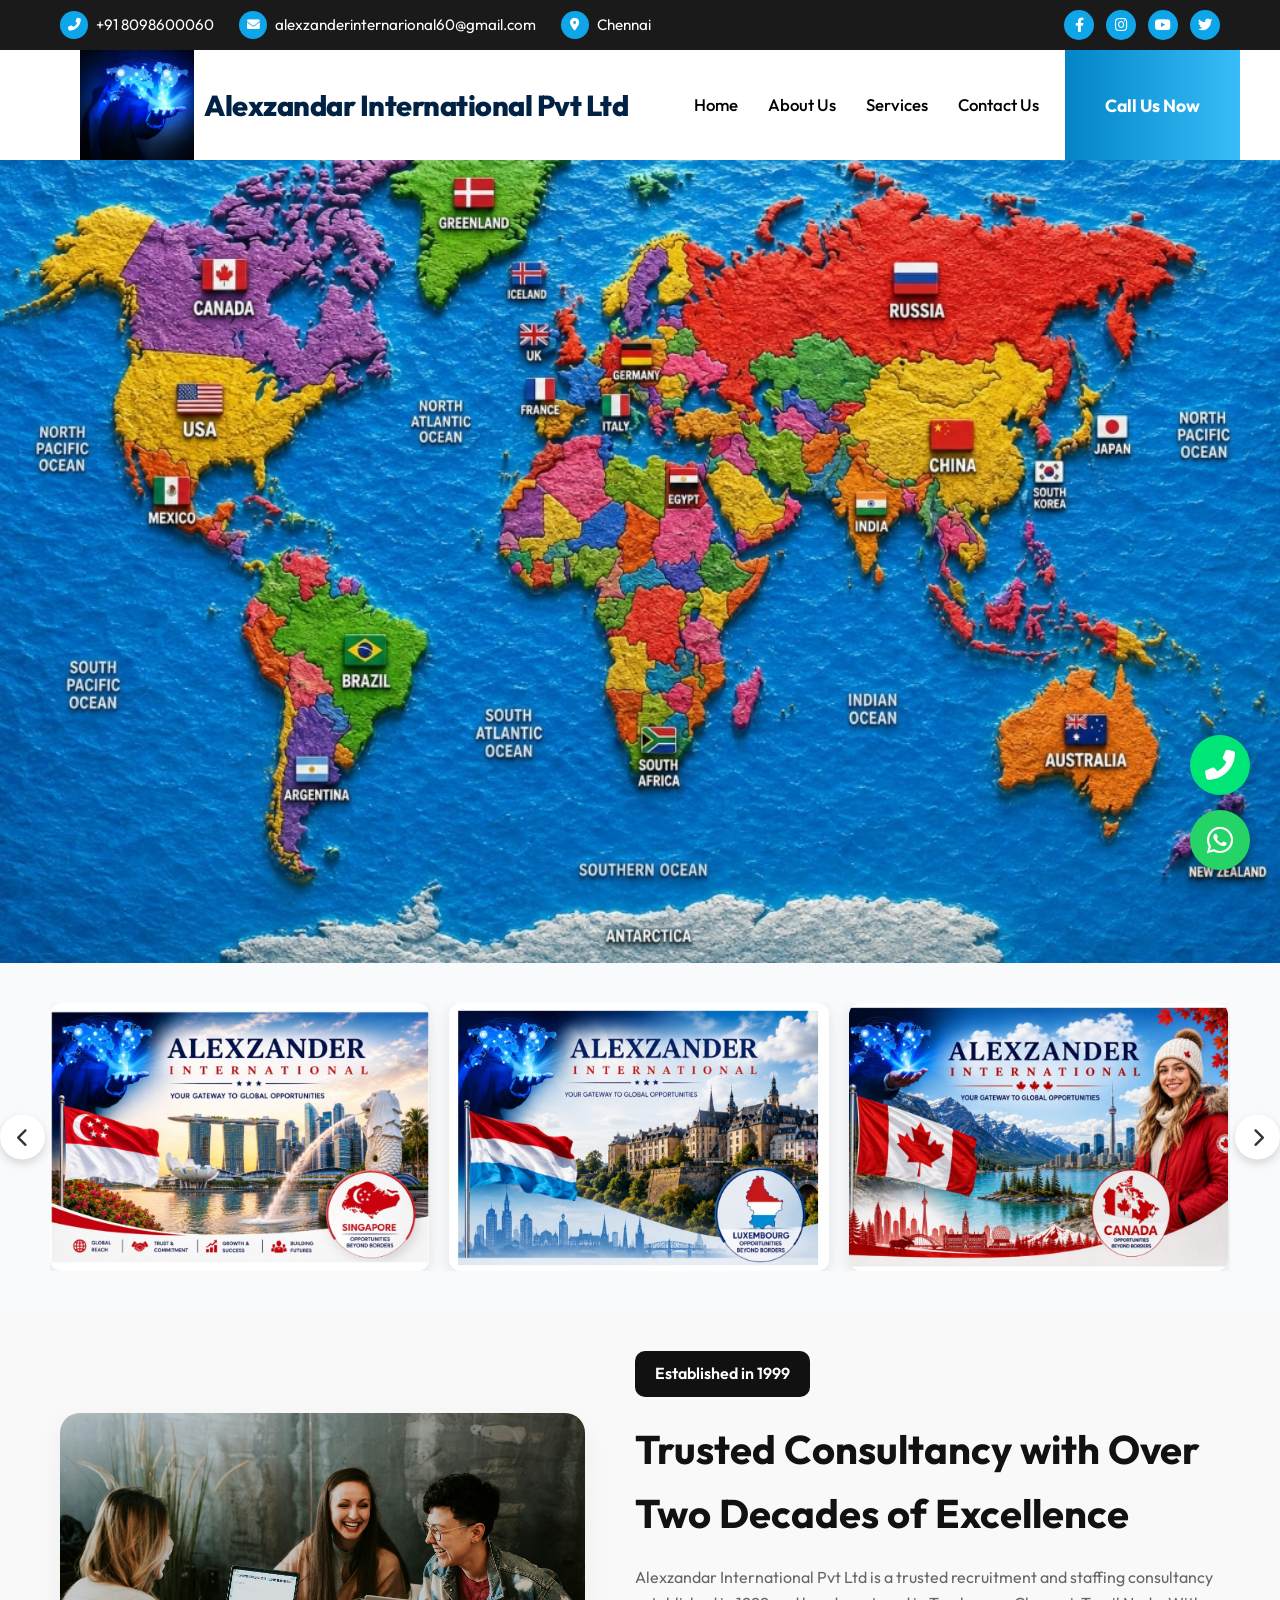
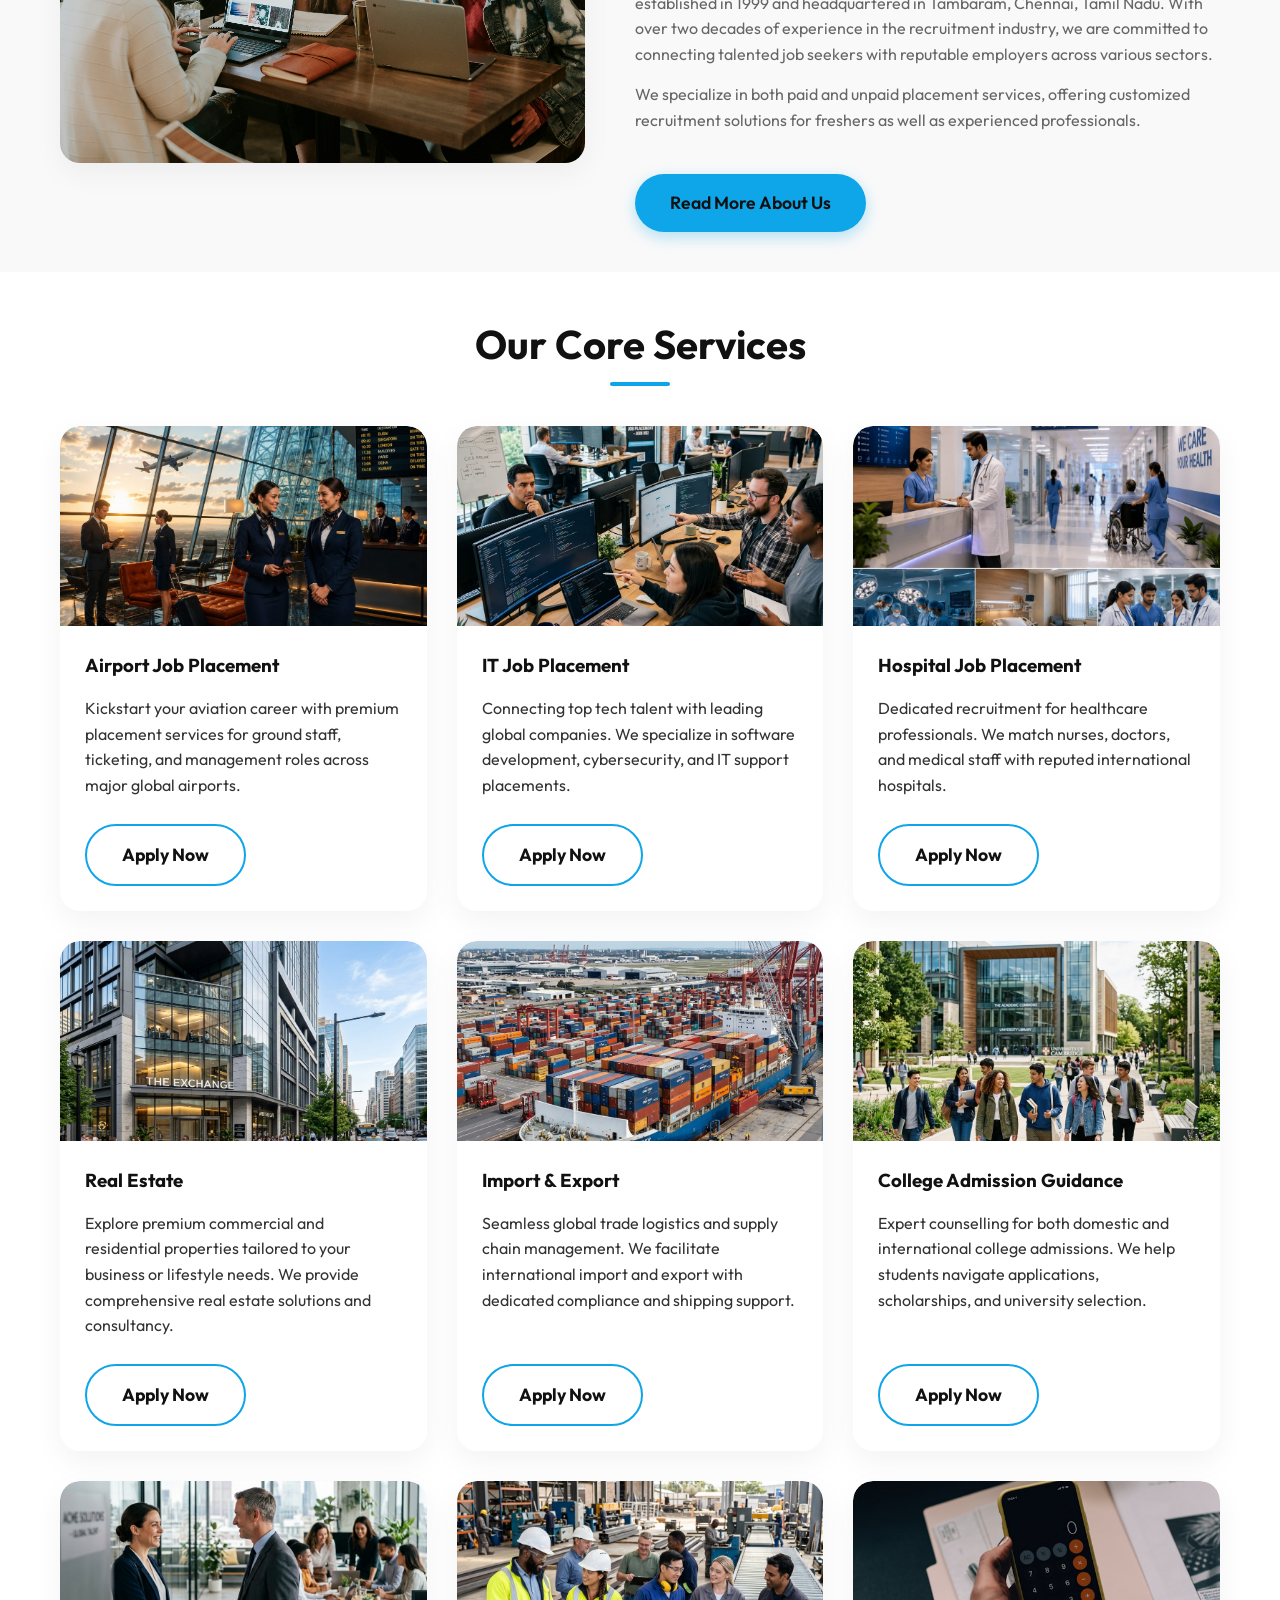
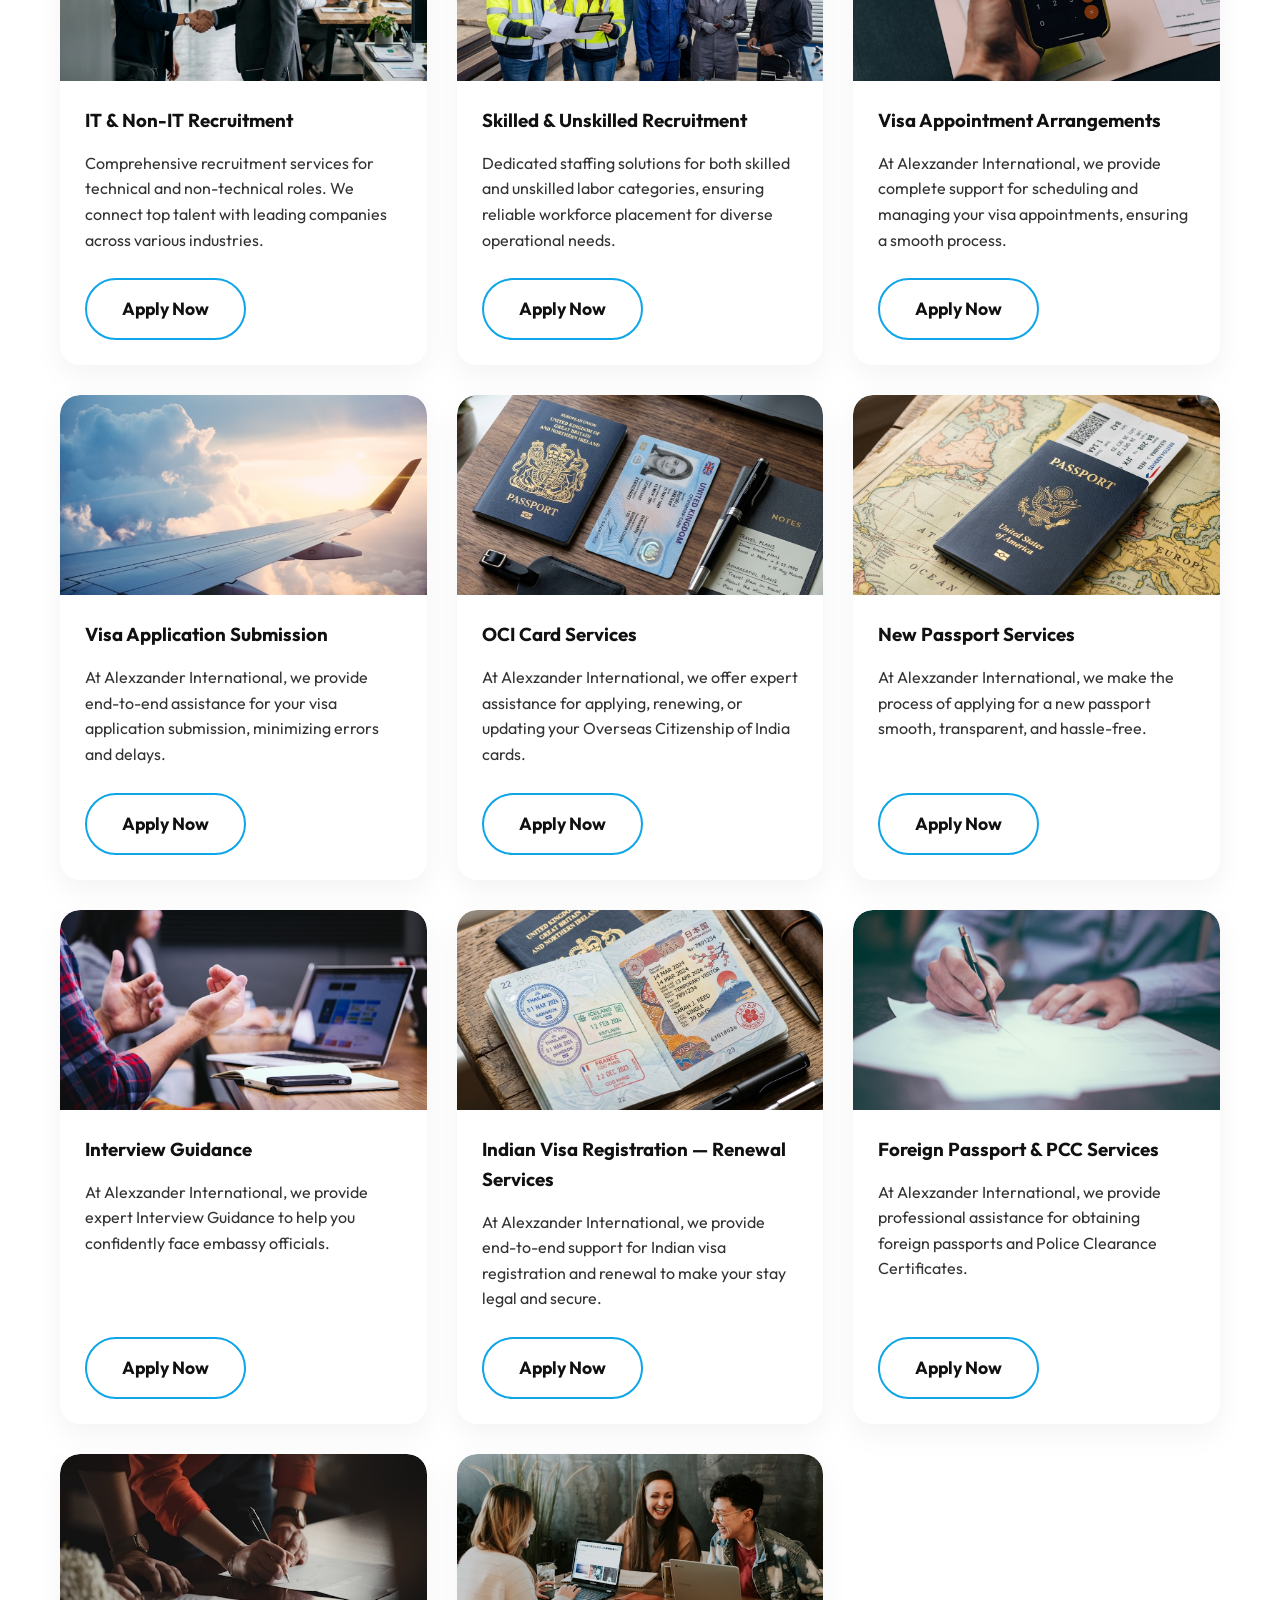
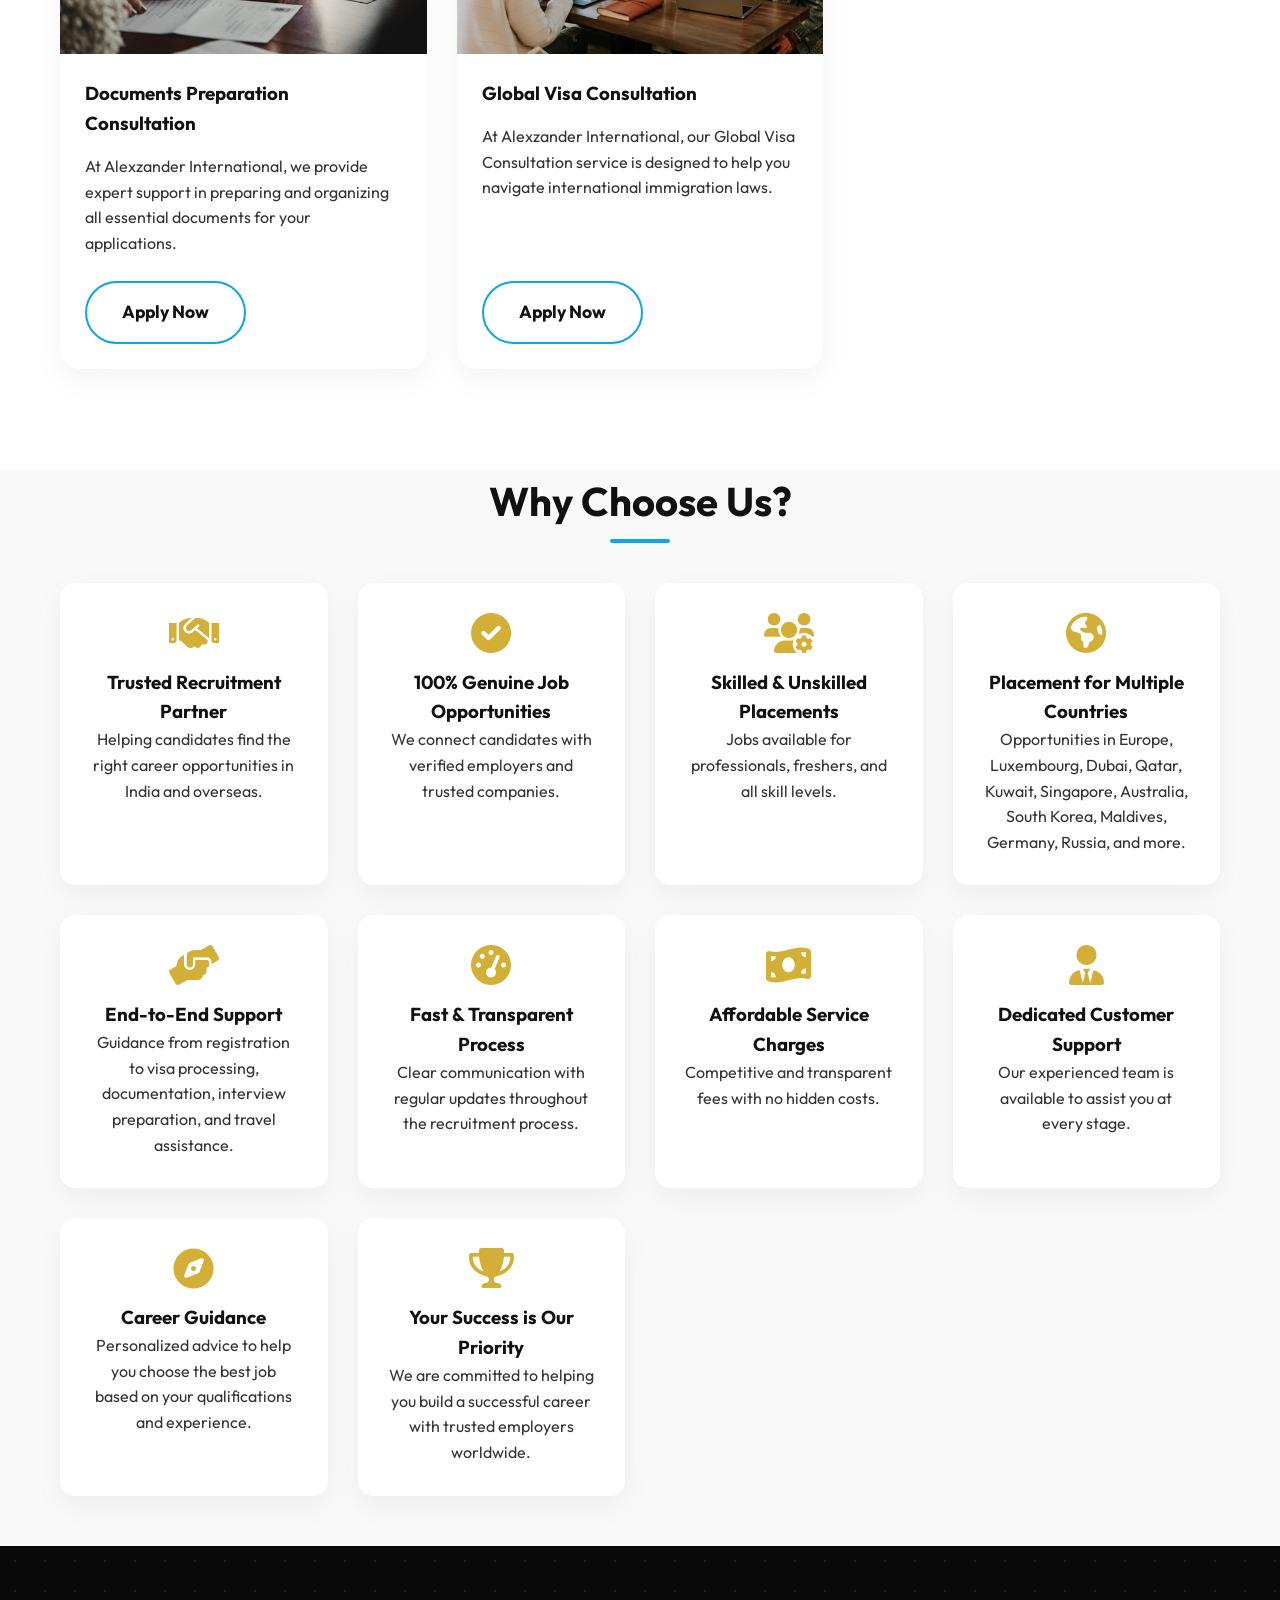
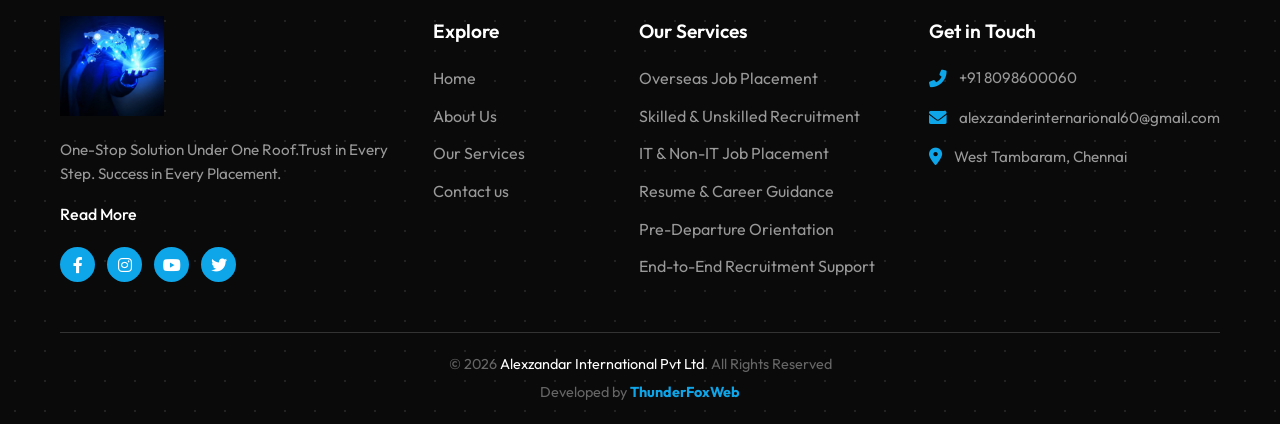
==== index.html @ 3f16105b "feat: expand services section with new categories and update associated images and details" ====
<!DOCTYPE html>
<html lang="en">

<head>
    <meta charset="UTF-8">
    <meta name="viewport" content="width=device-width, initial-scale=1.0">
    <title>Home - Alexzandar International Pvt Ltd</title>
    <meta name="description"
        content="Alexzandar International Pvt Ltd - Trusted travel, visa, and study abroad consultancy since 1999.">
    <link rel="stylesheet" href="styles.css">

    <link rel="icon" type="image/jpeg" href="logo.jpeg">
</head>

<body>

    <!-- Preloader -->
    <div class="preloader">
        <div class="loader-circle"></div>
    </div>


    <!-- Header Navigation -->
    <header>
        <div class="top-bar">
            <div class="container">
                <div class="top-contact">
                    <div class="top-contact-item">
                        <div class="icon-circle"><i class="fas fa-phone-alt"></i></div>
                        +91 8098600060
                    </div>
                    <div class="top-contact-item">
                        <div class="icon-circle"><i class="fas fa-envelope"></i></div>
                        alexzanderinternarional60@gmail.com
                    </div>
                    <div class="top-contact-item">
                        <div class="icon-circle"><i class="fas fa-map-marker-alt"></i></div>
                        Chennai
                    </div>
                </div>
                <div class="top-social">
                    <a href="https://www.facebook.com/profile.php?id=61592838391897" target="_blank"><i class="fab fa-facebook-f"></i></a>
                    <a href="https://www.instagram.com/alexzander_intl_pvt_ltd_60/?hl=en" target="_blank"><i class="fab fa-instagram"></i></a>
                    <a href="#"><i class="fab fa-youtube"></i></a>
                    <a href="#"><i class="fab fa-twitter"></i></a>
                </div>
            </div>
        </div>
        <div class="container nav-container">
            <div class="logo-wrapper">
                <a href="index.html" class="logo">
                    <img src="logo.jpeg" alt="Alexzandar International Pvt Ltd Logo"
                        onerror="this.src='https://via.placeholder.com/50x50?text=AI'">
                    <span>Alexzandar International Pvt Ltd</span>
                </a>
            </div>
            <ul class="nav-links">
                <li><a href="index.html">Home</a></li>
                <li><a href="about.html">About Us</a></li>
                <li><a href="services.html">Services</a></li>
                <li><a href="contact.html">Contact Us</a></li>
            </ul>
            <div class="mobile-menu-btn">
                <i class="fas fa-bars"></i>
            </div>
            <button class="btn-call-now" onclick="window.location.href='tel:+918098600060'">Call Us Now</button>
        </div>
    </header>

    <!-- Hero Section Slider -->
    <!-- Hero Section -->
    <section id="home" style="margin-top: 50px; padding: 0; background: #000; text-align: center;">
        <img src="assets/images/world_map.jpg" alt="Global Opportunities Map"
            style="width: 100%; height: auto; display: block;">
    </section>


    <!-- Destinations Carousel -->

    <!-- Destinations Carousel -->
    <section id="destinations-carousel">
        <div class="dest-carousel-container">
            <button class="dest-carousel-arrow dest-prev-arrow"><i class="fas fa-chevron-left"></i></button>
            <div class="dest-carousel-track">
                <div class="dest-carousel-slide"><img src="assets/images/destinations/dest1.jpg" alt="Singapore"></div>
                <div class="dest-carousel-slide"><img src="assets/images/destinations/dest2.jpg" alt="Luxembourg"></div>
                <div class="dest-carousel-slide"><img src="assets/images/destinations/dest3.jpg" alt="Canada"></div>
                <div class="dest-carousel-slide"><img src="assets/images/destinations/dest4.jpg" alt="Maldives"></div>
                <div class="dest-carousel-slide"><img src="assets/images/destinations/dest5.jpg" alt="Malaysia"></div>
                <!-- New additions -->
                <div class="dest-carousel-slide"><img src="assets/images/australia.jpeg" alt="Australia"></div>
                <div class="dest-carousel-slide"><img src="assets/images/qatar.jpeg" alt="Qatar"></div>
                <div class="dest-carousel-slide"><img src="assets/images/south.jpeg" alt="South Korea"></div>
                <div class="dest-carousel-slide"><img src="assets/images/dubai.jpeg" alt="Dubai"></div>
            </div>
            <button class="dest-carousel-arrow dest-next-arrow"><i class="fas fa-chevron-right"></i></button>
        </div>
    </section>

    <!-- Quick About Section -->
    <section id="about" style="padding-top: 40px; padding-bottom: 40px;">
        <div class="container about-flex">
            <div class="about-img">
                <img src="assets/images/about-team.jpg" alt="Our Team">
            </div>
            <div class="about-content">
                <div class="year-badge">Established in 1999</div>
                <h2>Trusted Consultancy with Over Two Decades of Excellence</h2>
                <p>Alexzandar International Pvt Ltd
                    is a trusted recruitment and staffing consultancy established in 1999 and headquartered in Tambaram,
                    Chennai, Tamil Nadu. With over two decades of experience in the recruitment industry, we are
                    committed to connecting talented job seekers with reputable employers across various sectors.</p>
                <p>We specialize in both paid and unpaid placement services, offering customized recruitment
                    solutions for freshers as well as experienced professionals.</p>
                <br>
                <a href="about.html" class="btn btn-primary">Read More About Us</a>
            </div>
        </div>
    </section>

    <!-- Services Overview -->
    <section id="services" style="background-color: white; padding-top: 40px; padding-bottom: 40px;">
        <div class="container">
            <h2 class="section-title">Our Core Services</h2>
            <div class="services-grid">

                <!-- New Services -->
                <div class="service-card animate-on-scroll"
                    style="padding: 0; text-align: left; display: flex; flex-direction: column;">
                    <img src="assets/images/service-airport.jpg" alt="Airport Job Placement"
                        style="width: 100%; height: 200px; object-fit: cover; border-top-left-radius: 20px; border-top-right-radius: 20px;">
                    <div style="padding: 25px; flex-grow: 1; display: flex; flex-direction: column;">
                        <h3 style="margin-bottom: 15px; transition: color 0.3s;">Airport Job Placement</h3>
                        <p style="margin-bottom: 25px; flex-grow: 1; transition: color 0.3s;">Kickstart your aviation
                            career with premium placement services for ground staff, ticketing, and management roles
                            across major global airports.</p> <a href="service-details.html?id=airport-placement"
                            class="btn btn-outline"
                            style="align-self: flex-start; margin: 0; border-color: var(--secondary); color: var(--primary); font-weight: bold;">Apply
                            Now</a>
                    </div>
                </div>

                <div class="service-card animate-on-scroll"
                    style="padding: 0; text-align: left; display: flex; flex-direction: column;">
                    <img src="assets/images/service-it-job-placement.png" alt="IT Job Placement"
                        style="width: 100%; height: 200px; object-fit: cover; border-top-left-radius: 20px; border-top-right-radius: 20px;">
                    <div style="padding: 25px; flex-grow: 1; display: flex; flex-direction: column;">
                        <h3 style="margin-bottom: 15px; transition: color 0.3s;">IT Job Placement</h3>
                        <p style="margin-bottom: 25px; flex-grow: 1; transition: color 0.3s;">Connecting top tech talent
                            with leading global companies. We specialize in software development, cybersecurity, and IT
                            support placements.</p> <a href="service-details.html?id=it-placement"
                            class="btn btn-outline"
                            style="align-self: flex-start; margin: 0; border-color: var(--secondary); color: var(--primary); font-weight: bold;">Apply
                            Now</a>
                    </div>
                </div>

                <div class="service-card animate-on-scroll"
                    style="padding: 0; text-align: left; display: flex; flex-direction: column;">
                    <img src="assets/images/service-hospital.jpg" alt="Hospital Job Placement"
                        style="width: 100%; height: 200px; object-fit: cover; border-top-left-radius: 20px; border-top-right-radius: 20px;">
                    <div style="padding: 25px; flex-grow: 1; display: flex; flex-direction: column;">
                        <h3 style="margin-bottom: 15px; transition: color 0.3s;">Hospital Job Placement</h3>
                        <p style="margin-bottom: 25px; flex-grow: 1; transition: color 0.3s;">Dedicated recruitment for
                            healthcare professionals. We match nurses, doctors, and medical staff with reputed
                            international hospitals.</p> <a href="service-details.html?id=hospital-placement"
                            class="btn btn-outline"
                            style="align-self: flex-start; margin: 0; border-color: var(--secondary); color: var(--primary); font-weight: bold;">Apply
                            Now</a>
                    </div>
                </div>

                <div class="service-card animate-on-scroll"
                    style="padding: 0; text-align: left; display: flex; flex-direction: column;">
                    <img src="assets/images/service-real-estate.png" alt="Real Estate Services"
                        style="width: 100%; height: 200px; object-fit: cover; border-top-left-radius: 20px; border-top-right-radius: 20px;">
                    <div style="padding: 25px; flex-grow: 1; display: flex; flex-direction: column;">
                        <h3 style="margin-bottom: 15px; transition: color 0.3s;">Real Estate</h3>
                        <p style="margin-bottom: 25px; flex-grow: 1; transition: color 0.3s;">Explore premium commercial and residential properties tailored to your business or lifestyle needs. We provide comprehensive real estate solutions and consultancy.</p> 
                        <a href="service-details.html?id=real-estate"
                            class="btn btn-outline"
                            style="align-self: flex-start; margin: 0; border-color: var(--secondary); color: var(--primary); font-weight: bold;">Apply
                            Now</a>
                    </div>
                </div>

                <div class="service-card animate-on-scroll"
                    style="padding: 0; text-align: left; display: flex; flex-direction: column;">
                    <img src="assets/images/service-import-export.png" alt="Import & Export Services"
                        style="width: 100%; height: 200px; object-fit: cover; border-top-left-radius: 20px; border-top-right-radius: 20px;">
                    <div style="padding: 25px; flex-grow: 1; display: flex; flex-direction: column;">
                        <h3 style="margin-bottom: 15px; transition: color 0.3s;">Import & Export</h3>
                        <p style="margin-bottom: 25px; flex-grow: 1; transition: color 0.3s;">Seamless global trade logistics and supply chain management. We facilitate international import and export with dedicated compliance and shipping support.</p> 
                        <a href="service-details.html?id=import-export"
                            class="btn btn-outline"
                            style="align-self: flex-start; margin: 0; border-color: var(--secondary); color: var(--primary); font-weight: bold;">Apply
                            Now</a>
                    </div>
                </div>

                <div class="service-card animate-on-scroll"
                    style="padding: 0; text-align: left; display: flex; flex-direction: column;">
                    <img src="assets/images/service-college-admission.png" alt="College Admission Guidance"
                        style="width: 100%; height: 200px; object-fit: cover; border-top-left-radius: 20px; border-top-right-radius: 20px;">
                    <div style="padding: 25px; flex-grow: 1; display: flex; flex-direction: column;">
                        <h3 style="margin-bottom: 15px; transition: color 0.3s;">College Admission Guidance</h3>
                        <p style="margin-bottom: 25px; flex-grow: 1; transition: color 0.3s;">Expert counselling for both domestic and international college admissions. We help students navigate applications, scholarships, and university selection.</p> 
                        <a href="service-details.html?id=college-admission"
                            class="btn btn-outline"
                            style="align-self: flex-start; margin: 0; border-color: var(--secondary); color: var(--primary); font-weight: bold;">Apply
                            Now</a>
                    </div>
                </div>

                <div class="service-card animate-on-scroll"
                    style="padding: 0; text-align: left; display: flex; flex-direction: column;">
                    <img src="assets/images/service-it-non-it.png" alt="IT and Non-IT Recruitment"
                        style="width: 100%; height: 200px; object-fit: cover; border-top-left-radius: 20px; border-top-right-radius: 20px;">
                    <div style="padding: 25px; flex-grow: 1; display: flex; flex-direction: column;">
                        <h3 style="margin-bottom: 15px; transition: color 0.3s;">IT & Non-IT Recruitment</h3>
                        <p style="margin-bottom: 25px; flex-grow: 1; transition: color 0.3s;">Comprehensive recruitment services for technical and non-technical roles. We connect top talent with leading companies across various industries.</p> 
                        <a href="service-details.html?id=it-non-it-recruitment"
                            class="btn btn-outline"
                            style="align-self: flex-start; margin: 0; border-color: var(--secondary); color: var(--primary); font-weight: bold;">Apply
                            Now</a>
                    </div>
                </div>

                <div class="service-card animate-on-scroll"
                    style="padding: 0; text-align: left; display: flex; flex-direction: column;">
                    <img src="assets/images/service-skilled-unskilled.png" alt="Skilled and Unskilled Recruitment"
                        style="width: 100%; height: 200px; object-fit: cover; border-top-left-radius: 20px; border-top-right-radius: 20px;">
                    <div style="padding: 25px; flex-grow: 1; display: flex; flex-direction: column;">
                        <h3 style="margin-bottom: 15px; transition: color 0.3s;">Skilled & Unskilled Recruitment</h3>
                        <p style="margin-bottom: 25px; flex-grow: 1; transition: color 0.3s;">Dedicated staffing solutions for both skilled and unskilled labor categories, ensuring reliable workforce placement for diverse operational needs.</p> 
                        <a href="service-details.html?id=skilled-unskilled-recruitment"
                            class="btn btn-outline"
                            style="align-self: flex-start; margin: 0; border-color: var(--secondary); color: var(--primary); font-weight: bold;">Apply
                            Now</a>
                    </div>
                </div>


                <div class="service-card" style="padding: 0; text-align: left; display: flex; flex-direction: column;">
                    <img src="assets/images/visa-appointment-small.jpg" alt="Visa Appointment Arrangements"
                        style="width: 100%; height: 200px; object-fit: cover; border-top-left-radius: 20px; border-top-right-radius: 20px;">
                    <div style="padding: 25px; flex-grow: 1; display: flex; flex-direction: column;">
                        <h3 style="margin-bottom: 15px; transition: color 0.3s;">Visa Appointment Arrangements</h3>
                        <p style="margin-bottom: 25px; flex-grow: 1; transition: color 0.3s;">At Alexzander
                            International, we provide complete support for scheduling and managing your visa
                            appointments, ensuring a smooth process.</p>
                        <a href="service-details.html?id=visa-appointment" class="btn btn-outline"
                            style="align-self: flex-start; margin: 0; border-color: var(--secondary); color: var(--primary); font-weight: bold;">Apply
                            Now</a>
                    </div>
                </div>
                <div class="service-card" style="padding: 0; text-align: left; display: flex; flex-direction: column;">
                    <img src="assets/images/visa-application.jpg" alt="Visa Application Submission"
                        style="width: 100%; height: 200px; object-fit: cover; border-top-left-radius: 20px; border-top-right-radius: 20px;">
                    <div style="padding: 25px; flex-grow: 1; display: flex; flex-direction: column;">
                        <h3 style="margin-bottom: 15px; transition: color 0.3s;">Visa Application Submission</h3>
                        <p style="margin-bottom: 25px; flex-grow: 1; transition: color 0.3s;">At Alexzander
                            International, we provide end-to-end assistance for your visa application submission,
                            minimizing errors and delays.</p>
                        <a href="service-details.html?id=visa-application" class="btn btn-outline"
                            style="align-self: flex-start; margin: 0; border-color: var(--secondary); color: var(--primary); font-weight: bold;">Apply
                            Now</a>
                    </div>
                </div>
                <div class="service-card" style="padding: 0; text-align: left; display: flex; flex-direction: column;">
                    <img src="assets/images/oci_card_service.png" alt="OCI Card Services"
                        style="width: 100%; height: 200px; object-fit: cover; border-top-left-radius: 20px; border-top-right-radius: 20px;">
                    <div style="padding: 25px; flex-grow: 1; display: flex; flex-direction: column;">
                        <h3 style="margin-bottom: 15px; transition: color 0.3s;">OCI Card Services</h3>
                        <p style="margin-bottom: 25px; flex-grow: 1; transition: color 0.3s;">At Alexzander
                            International, we offer expert assistance for applying, renewing, or updating your Overseas
                            Citizenship of India cards.</p>
                        <a href="service-details.html?id=oci-card" class="btn btn-outline"
                            style="align-self: flex-start; margin: 0; border-color: var(--secondary); color: var(--primary); font-weight: bold;">Apply
                            Now</a>
                    </div>
                </div>
                <div class="service-card" style="padding: 0; text-align: left; display: flex; flex-direction: column;">
                    <img src="assets/images/new_passport.png" alt="New Passport Services"
                        style="width: 100%; height: 200px; object-fit: cover; border-top-left-radius: 20px; border-top-right-radius: 20px;">
                    <div style="padding: 25px; flex-grow: 1; display: flex; flex-direction: column;">
                        <h3 style="margin-bottom: 15px; transition: color 0.3s;">New Passport Services</h3>
                        <p style="margin-bottom: 25px; flex-grow: 1; transition: color 0.3s;">At Alexzander
                            International, we make the process of applying for a new passport smooth, transparent, and
                            hassle-free.</p>
                        <a href="service-details.html?id=new-passport" class="btn btn-outline"
                            style="align-self: flex-start; margin: 0; border-color: var(--secondary); color: var(--primary); font-weight: bold;">Apply
                            Now</a>
                    </div>
                </div>
                <div class="service-card" style="padding: 0; text-align: left; display: flex; flex-direction: column;">
                    <img src="assets/images/interview.jpg" alt="Interview Guidance"
                        style="width: 100%; height: 200px; object-fit: cover; border-top-left-radius: 20px; border-top-right-radius: 20px;">
                    <div style="padding: 25px; flex-grow: 1; display: flex; flex-direction: column;">
                        <h3 style="margin-bottom: 15px; transition: color 0.3s;">Interview Guidance</h3>
                        <p style="margin-bottom: 25px; flex-grow: 1; transition: color 0.3s;">At Alexzander
                            International, we provide expert Interview Guidance to help you confidently face embassy
                            officials.</p>
                        <a href="service-details.html?id=interview-guidance" class="btn btn-outline"
                            style="align-self: flex-start; margin: 0; border-color: var(--secondary); color: var(--primary); font-weight: bold;">Apply
                            Now</a>
                    </div>
                </div>
                <div class="service-card" style="padding: 0; text-align: left; display: flex; flex-direction: column;">
                    <img src="assets/images/indian_visa.png" alt="Indian Visa Registration — Renewal Services"
                        style="width: 100%; height: 200px; object-fit: cover; border-top-left-radius: 20px; border-top-right-radius: 20px;">
                    <div style="padding: 25px; flex-grow: 1; display: flex; flex-direction: column;">
                        <h3 style="margin-bottom: 15px; transition: color 0.3s;">Indian Visa Registration — Renewal
                            Services</h3>
                        <p style="margin-bottom: 25px; flex-grow: 1; transition: color 0.3s;">At Alexzander
                            International, we provide end-to-end support for Indian visa registration and renewal to
                            make your stay legal and secure.</p>
                        <a href="service-details.html?id=indian-visa" class="btn btn-outline"
                            style="align-self: flex-start; margin: 0; border-color: var(--secondary); color: var(--primary); font-weight: bold;">Apply
                            Now</a>
                    </div>
                </div>
                <div class="service-card" style="padding: 0; text-align: left; display: flex; flex-direction: column;">
                    <img src="assets/images/foreign-passport.jpg" alt="Foreign Passport & PCC Services"
                        style="width: 100%; height: 200px; object-fit: cover; border-top-left-radius: 20px; border-top-right-radius: 20px;">
                    <div style="padding: 25px; flex-grow: 1; display: flex; flex-direction: column;">
                        <h3 style="margin-bottom: 15px; transition: color 0.3s;">Foreign Passport & PCC Services</h3>
                        <p style="margin-bottom: 25px; flex-grow: 1; transition: color 0.3s;">At Alexzander
                            International, we provide professional assistance for obtaining foreign passports and Police
                            Clearance Certificates.</p>
                        <a href="service-details.html?id=foreign-passport" class="btn btn-outline"
                            style="align-self: flex-start; margin: 0; border-color: var(--secondary); color: var(--primary); font-weight: bold;">Apply
                            Now</a>
                    </div>
                </div>
                <div class="service-card" style="padding: 0; text-align: left; display: flex; flex-direction: column;">
                    <img src="assets/images/documents.jpg" alt="Documents Preparation Consultation"
                        style="width: 100%; height: 200px; object-fit: cover; border-top-left-radius: 20px; border-top-right-radius: 20px;">
                    <div style="padding: 25px; flex-grow: 1; display: flex; flex-direction: column;">
                        <h3 style="margin-bottom: 15px; transition: color 0.3s;">Documents Preparation Consultation</h3>
                        <p style="margin-bottom: 25px; flex-grow: 1; transition: color 0.3s;">At Alexzander
                            International, we provide expert support in preparing and organizing all essential documents
                            for your applications.</p>
                        <a href="service-details.html?id=documents-prep" class="btn btn-outline"
                            style="align-self: flex-start; margin: 0; border-color: var(--secondary); color: var(--primary); font-weight: bold;">Apply
                            Now</a>
                    </div>
                </div>
                <div class="service-card" style="padding: 0; text-align: left; display: flex; flex-direction: column;">
                    <img src="assets/images/global-visa.jpg" alt="Global Visa Consultation"
                        style="width: 100%; height: 200px; object-fit: cover; border-top-left-radius: 20px; border-top-right-radius: 20px;">
                    <div style="padding: 25px; flex-grow: 1; display: flex; flex-direction: column;">
                        <h3 style="margin-bottom: 15px; transition: color 0.3s;">Global Visa Consultation</h3>
                        <p style="margin-bottom: 25px; flex-grow: 1; transition: color 0.3s;">At Alexzander
                            International, our Global Visa Consultation service is designed to help you navigate
                            international immigration laws.</p>
                        <a href="service-details.html?id=global-visa" class="btn btn-outline"
                            style="align-self: flex-start; margin: 0; border-color: var(--secondary); color: var(--primary); font-weight: bold;">Apply
                            Now</a>
                    </div>
                </div>
            </div>
        </div>
    </section>

    <!-- Why Choose Us -->
    <section id="features" style="background-color: white; padding-top: 20px; padding-bottom: 40px;"></section>
    <div class="container">
        <h2 class="section-title">Why Choose Us?</h2>
        <div class="features-grid">
            <div class="feature-item">
                <i class="fas fa-handshake"></i>
                <h3>Trusted Recruitment Partner</h3>
                <p>Helping candidates find the right career opportunities in India and overseas.</p>
            </div>
            <div class="feature-item">
                <i class="fas fa-check-circle"></i>
                <h3>100% Genuine Job Opportunities</h3>
                <p>We connect candidates with verified employers and trusted companies.</p>
            </div>
            <div class="feature-item">
                <i class="fas fa-users-cog"></i>
                <h3>Skilled & Unskilled Placements</h3>
                <p>Jobs available for professionals, freshers, and all skill levels.</p>
            </div>
            <div class="feature-item">
                <i class="fas fa-globe-americas"></i>
                <h3>Placement for Multiple Countries</h3>
                <p>Opportunities in Europe, Luxembourg, Dubai, Qatar, Kuwait, Singapore, Australia, South Korea,
                    Maldives, Germany, Russia, and more.</p>
            </div>
            <div class="feature-item">
                <i class="fas fa-hands-helping"></i>
                <h3>End-to-End Support</h3>
                <p>Guidance from registration to visa processing, documentation, interview preparation, and travel
                    assistance.</p>
            </div>
            <div class="feature-item">
                <i class="fas fa-tachometer-alt"></i>
                <h3>Fast & Transparent Process</h3>
                <p>Clear communication with regular updates throughout the recruitment process.</p>
            </div>
            <div class="feature-item">
                <i class="fas fa-money-bill-wave"></i>
                <h3>Affordable Service Charges</h3>
                <p>Competitive and transparent fees with no hidden costs.</p>
            </div>
            <div class="feature-item">
                <i class="fas fa-user-tie"></i>
                <h3>Dedicated Customer Support</h3>
                <p>Our experienced team is available to assist you at every stage.</p>
            </div>
            <div class="feature-item">
                <i class="fas fa-compass"></i>
                <h3>Career Guidance</h3>
                <p>Personalized advice to help you choose the best job based on your qualifications and experience.
                </p>
            </div>
            <div class="feature-item">
                <i class="fas fa-trophy"></i>
                <h3>Your Success is Our Priority</h3>
                <p>We are committed to helping you build a successful career with trusted employers worldwide.</p>
            </div>
        </div>
    </div>
    </section>

    <!-- Footer -->
    <footer id="site-footer">
        <div class="container">
            <div class="footer-grid">
                <div class="footer-col">
                    <a href="index.html" class="footer-logo">
                        <img src="logo.jpeg" alt="Logo" onerror="this.src='https://via.placeholder.com/100x50?text=AI'">
                    </a>
                    <p>One-Stop Solution Under One Roof.Trust in Every Step. Success in Every Placement.
                    </p>
                    <a href="about.html" style="color: white; font-weight: 500;">Read More</a>
                    <div class="footer-social">
                        <a href="https://www.facebook.com/profile.php?id=61592838391897" target="_blank"><i class="fab fa-facebook-f"></i></a>
                        <a href="https://www.instagram.com/alexzander_intl_pvt_ltd_60/?hl=en" target="_blank"><i class="fab fa-instagram"></i></a>
                        <a href="#"><i class="fab fa-youtube"></i></a>
                        <a href="#"><i class="fab fa-twitter"></i></a>
                    </div>
                </div>
                <div class="footer-col">
                    <h4>Explore</h4>
                    <ul>
                        <li><a href="index.html">Home</a></li>
                        <li><a href="about.html">About Us</a></li>
                        <li><a href="services.html">Our Services</a></li>
                        <!-- <li><a href="#">Blogs</a></li> -->
                        <li><a href="contact.html">Contact us</a></li>
                    </ul>
                </div>
                <div class="footer-col">
                    <h4>Our Services</h4>
                    <ul>
                        <li><a href="services.html">Overseas Job Placement</a></li>
                        <li><a href="services.html">Skilled & Unskilled Recruitment</a></li>
                        <li><a href="services.html">IT & Non-IT Job Placement</a></li>
                        <li><a href="services.html">Resume & Career Guidance</a></li>
                        <li><a href="services.html">Pre-Departure Orientation</a></li>
                        <li><a href="services.html">End-to-End Recruitment Support</a></li>
                    </ul>
                </div>
                <div class="footer-col">
                    <h4>Get in Touch</h4>
                    <div class="footer-contact-item">
                        <i class="fas fa-phone-alt"></i> +91 8098600060
                    </div>
                    <div class="footer-contact-item">
                        <i class="fas fa-envelope"></i> alexzanderinternarional60@gmail.com
                    </div>
                    <div class="footer-contact-item">
                        <i class="fas fa-map-marker-alt"></i> West Tambaram, Chennai
                    </div>
                </div>
            </div>
            <div class="footer-bottom">
                <div>&copy; 2026 <span>Alexzandar International Pvt Ltd</span>. All Rights Reserved</div>
                <div style="margin-top: 5px;">Developed by <a href="https://thunderfoxweb.co.in" target="_blank" style="color: var(--secondary); text-decoration: none; font-weight: bold;">ThunderFoxWeb</a></div>
            </div>
        </div>
    </footer>

    <!-- Floating Action Buttons -->
    <div class="fab-container">
        <a href="tel:+918098600060" class="float-btn call-float">
            <i class="fas fa-phone-alt"></i>
        </a>
        <a href="https://wa.me/918098600060" class="float-btn whatsapp-float" target="_blank" rel="noopener noreferrer">
            <i class="fab fa-whatsapp"></i>
        </a>
    </div>

    <script src="script.js"></script>
</body>

</html>
---- styles.css ----
@import url('https://fonts.googleapis.com/css2?family=Outfit:wght@300;400;500;600;700;800&display=swap');
@import url('https://cdnjs.cloudflare.com/ajax/libs/font-awesome/6.0.0/css/all.min.css');

:root {
    --primary: #111111;
    --secondary: #0ea5e9;
    --accent: #d4af37;
    --bg-light: #f9f9f9;
    --bg-white: #ffffff;
    --text-main: #333333;
    --text-muted: #666666;
    --transition: all 0.3s ease;
    --shadow: 0 10px 30px rgba(0, 0, 0, 0.05);
}

* {
    margin: 0;
    padding: 0;
    box-sizing: border-box;
    font-family: 'Outfit', sans-serif;
}

html {
    scroll-behavior: smooth;
}

body {
    background-color: var(--bg-light);
    color: var(--text-main);
    line-height: 1.6;
    overflow-x: auto;
}

/* Typography */
h1,
h2,
h3,
h4,
h5,
h6 {
    color: var(--primary);
    font-weight: 700;
}

a {
    text-decoration: none;
    color: var(--primary);
    transition: var(--transition);
}

/* Layout Classes */
.container {
    max-width: 1200px;
    margin: 0 auto;
    padding: 0 20px;
}

.section-title {
    text-align: center;
    margin-bottom: 50px;
    font-size: 2.5rem;
    position: relative;
}

.section-title::after {
    content: '';
    position: absolute;
    bottom: -10px;
    left: 50%;
    transform: translateX(-50%);
    width: 60px;
    height: 4px;
    background: var(--secondary);
    border-radius: 2px;
}

/* Top Bar */
.top-bar {
    background: #1a1a1a;
    color: white;
    padding: 10px 0;
    font-size: 0.95rem;
}

.top-bar .container {
    display: flex;
    justify-content: space-between;
    align-items: center;
}

.top-contact {
    display: flex;
    gap: 25px;
    align-items: center;
}

.top-contact-item {
    display: flex;
    align-items: center;
    gap: 8px;
}

.icon-circle {
    background: var(--secondary);
    color: white;
    width: 28px;
    height: 28px;
    border-radius: 50%;
    display: flex;
    justify-content: center;
    align-items: center;
    font-size: 0.8rem;
}

.top-social {
    display: flex;
    gap: 12px;
}

.top-social a {
    background: var(--secondary);
    color: white;
    width: 30px;
    height: 30px;
    border-radius: 50%;
    display: flex;
    justify-content: center;
    align-items: center;
    font-size: 0.9rem;
}

.top-social a:hover {
    background: var(--accent);
}

/* Header & Nav */
header {
    background: #ffffff;
    /* Dark blue matching logo */
    position: fixed;
    width: 100%;
    top: 0;
    z-index: 1000;
    box-shadow: 0 2px 15px rgba(0, 0, 0, 0.05);
    transition: var(--transition);
}

.nav-container {
    display: flex;
    justify-content: space-between;
    align-items: stretch;
    /* So button and logo stretch to full height */
    padding: 0;
}

.logo-wrapper {
    background: transparent;
    padding: 0 40px;
    display: flex;
    align-items: center;
}

.logo {
    display: flex;
    align-items: center;
    gap: 10px;
    color: var(--secondary);
}

.logo img {
    height: 110px;
    width: auto;
    object-fit: contain;
    flex-shrink: 0;
}

.logo span {
    font-size: 1.8rem;
    font-weight: 800;
    letter-spacing: -0.5px;
    color: #002244;
    /* Dark blue text */
}

.nav-links {
    display: flex;
    gap: 30px;
    list-style: none;
    align-items: center;
}

.nav-links li a {
    font-weight: 500;
    font-size: 1.05rem;
    position: relative;
    color: #000000;
}

.nav-links li a:hover,
.nav-links li a.active {
    color: var(--secondary);
}

.btn-call-now {
    background: linear-gradient(to right, #0284c7, #38bdf8);
    color: white;
    font-weight: 700;
    font-size: 1.1rem;
    padding: 0 40px;
    display: flex;
    align-items: center;
    border: none;
    cursor: pointer;
    transition: opacity 0.3s;
}

.btn-call-now:hover {
    opacity: 0.9;
    color: white;
}

.mobile-menu-btn {
    display: none;
    font-size: 1.5rem;
    cursor: pointer;
    color: var(--primary);
    padding: 20px;
}

/* Hero Section */
.hero {
    margin-top: 70px;
    /* Adjusted for taller header */
    min-height: 80vh;
    display: flex;
    align-items: center;
    background: linear-gradient(135deg, rgba(17, 17, 17, 0.9) 0%, rgba(42, 44, 49, 0.8) 100%), url('https://images.unsplash.com/photo-1436491865332-7a61a109cc05?q=80&w=2074&auto=format&fit=crop') center/cover;
    color: white;
    text-align: center;
}

.hero h1 {
    color: white;
    font-size: 4rem;
    margin-bottom: 20px;
    animation: fadeInUp 1s ease;
}

.hero p {
    font-size: 1.5rem;
    margin-bottom: 30px;
    opacity: 0.9;
    animation: fadeInUp 1.2s ease;
}

.btn {
    padding: 15px 35px;
    border-radius: 50px;
    font-size: 1.1rem;
    font-weight: 600;
    display: inline-block;
    cursor: pointer;
    transition: var(--transition);
    border: none;
}

.btn-primary {
    background: var(--secondary);
    color: var(--primary);
    box-shadow: 0 5px 15px rgba(14, 165, 233, 0.3);
}

.btn-primary:hover {
    transform: translateY(-3px);
    box-shadow: 0 8px 25px rgba(14, 165, 233, 0.5);
    color: var(--primary);
}

.btn-outline {
    background: transparent;
    color: white;
    border: 2px solid white;
    margin-left: 15px;
}

.btn-outline:hover {
    background: white;
    color: var(--primary);
}

/* Sections */
section {
    padding: 100px 0;
}

/* Services Cards */
.services-grid {
    display: grid;
    grid-template-columns: repeat(auto-fit, minmax(300px, 1fr));
    gap: 30px;
}

.service-card {
    background: var(--bg-white);
    padding: 40px 30px;
    border-radius: 20px;
    text-align: center;
    box-shadow: var(--shadow);
    transition: var(--transition);
    position: relative;
    overflow: hidden;
    z-index: 1;
}

.service-card::before {
    content: '';
    position: absolute;
    top: 0;
    left: 0;
    width: 100%;
    height: 0;
    background: var(--primary);
    transition: var(--transition);
    z-index: -1;
}

.service-card:hover::before {
    height: 100%;
}

.service-card:hover {
    transform: translateY(-10px);
}

.service-card:hover h3,
.service-card:hover p,
.service-card:hover i {
    color: white !important;
}

.service-card:hover .btn-outline {
    color: white !important;
    border-color: white !important;
}

.service-card:hover .btn-outline:hover {
    color: var(--primary) !important;
    background: white !important;
}

.service-card i {
    font-size: 3rem;
    color: var(--secondary);
    margin-bottom: 20px;
    transition: var(--transition);
}

/* About Section */
.about-flex {
    display: flex;
    align-items: center;
    gap: 50px;
}

.about-img img {
    width: 100%;
    border-radius: 20px;
    box-shadow: var(--shadow);
}

.about-content h2 {
    font-size: 2.5rem;
    margin-bottom: 20px;
}

.about-content p {
    margin-bottom: 15px;
    color: var(--text-muted);
}

.year-badge {
    display: inline-block;
    background: var(--primary);
    color: white;
    padding: 10px 20px;
    border-radius: 10px;
    font-weight: 600;
    margin-bottom: 20px;
}

/* Why Choose Us */
.features-grid {
    display: grid;
    grid-template-columns: repeat(auto-fit, minmax(250px, 1fr));
    gap: 30px;
}

.feature-item {
    text-align: center;
    padding: 30px;
    background: white;
    border-radius: 15px;
    box-shadow: var(--shadow);
}

.feature-item i {
    font-size: 2.5rem;
    color: var(--accent);
    margin-bottom: 15px;
}

/* Contact Section */
.contact-grid {
    display: grid;
    grid-template-columns: 1fr 1fr;
    gap: 40px;
}

.contact-info {
    background: var(--primary);
    color: white;
    padding: 40px;
    border-radius: 20px;
}

.contact-info h3 {
    color: white;
    margin-bottom: 20px;
}

.info-item {
    display: flex;
    align-items: flex-start;
    gap: 20px;
    margin-bottom: 40px;
}

.info-item i {
    font-size: 1.8rem;
    color: var(--secondary);
    margin-top: 2px;
}

.info-item div h4 {
    display: none;
}

.info-item div p {
    font-size: 1.1rem;
    line-height: 1.6;
    margin: 0;
}

.contact-form {
    background: white;
    padding: 40px;
    border-radius: 20px;
    box-shadow: var(--shadow);
}

.form-group {
    margin-bottom: 20px;
}

.form-control {
    width: 100%;
    padding: 15px;
    border: 1px solid #ddd;
    border-radius: 10px;
    font-size: 1rem;
    transition: var(--transition);
}

.form-control:focus {
    outline: none;
    border-color: var(--secondary);
    box-shadow: 0 0 0 3px rgba(14, 165, 233, 0.2);
}

.map-container {
    border-radius: 20px;
    overflow: hidden;
    height: 400px;
    margin-top: 40px;
    box-shadow: var(--shadow);
}

.map-container iframe {
    width: 100%;
    height: 100%;
    border: none;
}

/* Footer (New Redesign) */
footer {
    background: #0a0a0a;
    /* Fallback */
    background-image: radial-gradient(#222 1px, transparent 1px);
    background-size: 30px 30px;
    color: white;
    padding: 70px 0 20px 0;
    margin-top: 50px;
}

.footer-grid {
    display: grid;
    grid-template-columns: 2fr 1fr 1.5fr 1.5fr;
    gap: 40px;
    margin-bottom: 40px;
}

.footer-logo img {
    height: 100px;
    margin-bottom: 15px;
}

.footer-col h4 {
    color: white;
    font-size: 1.2rem;
    margin-bottom: 20px;
    font-weight: 600;
}

.footer-col p {
    color: #999;
    margin-bottom: 15px;
    font-size: 0.95rem;
}

.footer-col ul {
    list-style: none;
}

.footer-col ul li {
    margin-bottom: 12px;
}

.footer-col ul li a {
    color: #999;
    transition: var(--transition);
}

.footer-col ul li a:hover {
    color: var(--secondary);
}

.footer-social {
    display: flex;
    gap: 12px;
    margin-top: 20px;
}

.footer-social a {
    background: var(--secondary);
    color: white;
    width: 35px;
    height: 35px;
    border-radius: 50%;
    display: flex;
    justify-content: center;
    align-items: center;
    font-size: 1rem;
    transition: var(--transition);
}

.footer-social a:hover {
    background: var(--accent);
}

.footer-contact-item {
    display: flex;
    align-items: center;
    gap: 12px;
    margin-bottom: 15px;
    color: #999;
    font-size: 0.95rem;
}

.footer-contact-item i {
    color: var(--secondary);
    font-size: 1.1rem;
}

.footer-bottom {
    text-align: center;
    padding-top: 20px;
    border-top: 1px solid #333;
    color: #666;
    font-size: 0.9rem;
}

.footer-bottom span {
    color: white;
}

/* Floating Action Buttons */
.fab-container {
    position: fixed;
    bottom: 30px;
    right: 30px;
    display: flex;
    flex-direction: column;
    gap: 15px;
    z-index: 1000;
}

.float-btn {
    width: 60px;
    height: 60px;
    border-radius: 50%;
    display: flex;
    justify-content: center;
    align-items: center;
    font-size: 30px;
    color: white;
    box-shadow: 2px 2px 15px rgba(0, 0, 0, 0.3);
    transition: var(--transition);
}

.float-btn:hover {
    color: white;
    transform: scale(1.1);
}

.whatsapp-float {
    background-color: #25d366;
}

.call-float {
    background-color: #00e676;
    /* Bright green similar to WhatsApp */
}

/* Animations */
@keyframes fadeInUp {
    from {
        opacity: 0;
        transform: translateY(30px);
    }

    to {
        opacity: 1;
        transform: translateY(0);
    }
}

/* Responsive */
@media (max-width: 991px) {
    .about-flex {
        flex-direction: column;
    }

    .contact-grid {
        grid-template-columns: 1fr;
    }

    .footer-grid {
        grid-template-columns: 1fr 1fr;
    }

    .top-bar {
        display: none;
    }
}

@media (max-width: 768px) {
    .nav-links {
        display: none;
        position: absolute;
        top: 100%;
        left: 0;
        width: 100%;
        background: white;
        flex-direction: column;
        padding: 20px;
        box-shadow: 0 10px 15px rgba(0, 0, 0, 0.05);
    }

    .nav-links.active {
        display: flex;
    }

    .mobile-menu-btn {
        display: block;
    }

    .btn-call-now {
        display: none;
        /* Hide large call now on mobile header */
    }

    .logo-wrapper {
        padding: 0 10px;
        flex: 1;
        min-width: 0;
    }

    .logo {
        gap: 8px;
    }

    .logo img {
        height: 90px;
    }

    .logo span {
        font-size: clamp(0.8rem, 3.8vw, 1.2rem);
        white-space: nowrap;
        overflow: hidden;
        text-overflow: ellipsis;
    }

    .hero h1 {
        font-size: 2.5rem;
    }

    .hero p {
        font-size: 1.1rem;
    }

    .btn-outline {
        margin-left: 0;
        margin-top: 15px;
    }

    .footer-grid {
        grid-template-columns: 1fr;
    }
}

.hero-slider {
    position: relative;
    height: 100vh;
    min-height: 600px;
    overflow: hidden;
    margin-top: 130px;
}

.hero-slider .slide {
    position: absolute;
    top: 0;
    left: 0;
    width: 100%;
    height: 100%;
    background-size: cover;
    background-position: center;
    background-repeat: no-repeat;
    opacity: 0;
    transition: opacity 1s ease-in-out;
    display: flex;
    align-items: center;
    justify-content: center;
    text-align: left;
    z-index: 1;
}

.hero-slider .slide.active {
    opacity: 1;
    z-index: 2;
}

.hero-slider .container {
    color: white;
    max-width: 1200px;
    width: 100%;
    padding: 0 5%;
}

.hero-slider h1 {
    font-size: 4rem;
    margin-bottom: 20px;
    font-weight: 800;
    color: white;
    animation: fadeInUp 1s ease;
}

.hero-slider p {
    font-size: 1.5rem;
    margin-bottom: 30px;
    color: white;
    opacity: 0.9;
    animation: fadeInUp 1.2s ease;
}

.hero-slider .hero-btns {
    animation: fadeInUp 1.4s ease;
}

@media (max-width: 768px) {
    .hero-slider h1 {
        font-size: 2.5rem;
    }

    .hero-slider p {
        font-size: 1.1rem;
    }
}

/* Destinations Carousel */
.destinations-section {
    padding: 60px 0;
    background: #ffffff;
}

.destinations-section .container.relative {
    position: relative;
}

.carousel-track-container {
    overflow: hidden;
    margin: 0 60px;
    /* Space for buttons */
}

.carousel-track {
    display: flex;
    list-style: none;
    transition: transform 0.5s ease-in-out;
    margin: 0;
    padding: 0;
    gap: 20px;
}

.carousel-slide {
    min-width: calc(33.333% - 13.33px);
    /* Show 3 at a time */
    border-radius: 10px;
    overflow: hidden;
    box-shadow: 0 4px 15px rgba(0, 0, 0, 0.1);
}

.carousel-slide img {
    width: 100%;
    height: auto;
    display: block;
    object-fit: cover;
}

.carousel-btn {
    position: absolute;
    top: 50%;
    transform: translateY(-50%);
    background: var(--primary);
    color: white;
    border: none;
    width: 45px;
    height: 45px;
    border-radius: 50%;
    cursor: pointer;
    z-index: 10;
    display: flex;
    justify-content: center;
    align-items: center;
    font-size: 1.2rem;
    box-shadow: 0 4px 10px rgba(0, 0, 0, 0.2);
    transition: background 0.3s;
}

.carousel-btn:hover {
    background: var(--accent);
}

.prev-btn {
    left: 0;
}

.next-btn {
    right: 0;
}

@media (max-width: 991px) {
    .carousel-slide {
        min-width: calc(50% - 10px);
    }

    /* Show 2 on tablet */
}

@media (max-width: 576px) {
    .carousel-slide {
        min-width: 100%;
    }

    /* Show 1 on mobile */
}


/* New Destinations Carousel */
#destinations-carousel {
    padding: 40px 0;
    background: #f8fafc;
    position: relative;
    overflow: hidden;
}

.dest-carousel-container {
    max-width: 1400px;
    margin: 0 auto;
    position: relative;
    padding: 0 50px;
}

.dest-carousel-track {
    display: flex;
    gap: 20px;
    overflow-x: auto;
    scroll-behavior: smooth;
    -ms-overflow-style: none;
    scrollbar-width: none;
}

.dest-carousel-track::-webkit-scrollbar {
    display: none;
}

.dest-carousel-slide {
    flex: 0 0 calc(33.333% - 14px);
    min-width: calc(33.333% - 14px);
    border-radius: 12px;
    overflow: hidden;
    box-shadow: 0 4px 15px rgba(0, 0, 0, 0.1);
    transition: transform 0.3s ease;
}

.dest-carousel-slide:hover {
    transform: translateY(-5px);
}

.dest-carousel-slide img {
    width: 100%;
    height: 100%;
    object-fit: cover;
    display: block;
}

.dest-carousel-arrow {
    position: absolute;
    top: 50%;
    transform: translateY(-50%);
    background: white;
    border: none;
    width: 45px;
    height: 45px;
    border-radius: 50%;
    box-shadow: 0 4px 10px rgba(0, 0, 0, 0.15);
    display: flex;
    align-items: center;
    justify-content: center;
    cursor: pointer;
    font-size: 1.2rem;
    color: #333;
    z-index: 10;
    transition: all 0.3s ease;
}

.dest-prev-arrow {
    left: 0;
}

.dest-next-arrow {
    right: 0;
}

.dest-carousel-arrow:hover,
.dest-carousel-arrow:active {
    color: var(--secondary);
    /* Turns blue */
    background: #fff;
    box-shadow: 0 4px 15px rgba(14, 165, 233, 0.4);
}

@media (max-width: 991px) {
    .dest-carousel-slide {
        flex: 0 0 calc(50% - 10px);
        min-width: calc(50% - 10px);
    }
}

@media (max-width: 600px) {
    .dest-carousel-slide {
        flex: 0 0 100%;
        min-width: 100%;
    }

    .dest-carousel-container {
        padding: 0 40px;
    }

    .dest-prev-arrow {
        left: -5px;
    }

    .dest-next-arrow {
        right: -5px;
    }
}

\n

/* --- Load Animations --- */
body {
    animation: fadeInPage 0.8s ease-in-out;
}

@keyframes fadeInPage {
    0% {
        opacity: 0;
    }

    100% {
        opacity: 1;
    }
}

/* Scroll Animations */
.animate-on-scroll {
    opacity: 0;
    transform: translateY(30px);
    transition: opacity 0.8s ease-out, transform 0.8s ease-out;
}

.animate-on-scroll.is-visible {
    opacity: 1;
    transform: translateY(0);
}

/* --- Values List Styling --- */
.values-list {
    list-style: none;
    padding-left: 0;
    margin-top: 20px;
    display: grid;
    grid-template-columns: repeat(auto-fit, minmax(200px, 1fr));
    gap: 15px;
}

.values-list li {
    position: relative;
    padding: 15px 15px 15px 50px;
    background: #f8fafc;
    border-radius: 8px;
    box-shadow: 0 4px 15px rgba(0, 0, 0, 0.05);
    font-weight: 500;
    color: var(--dark);
    transition: all 0.3s ease;
    border-left: 4px solid var(--secondary);
}

.values-list li:hover {
    transform: translateY(-3px);
    box-shadow: 0 8px 20px rgba(0, 0, 0, 0.1);
    background: #ffffff;
}

.values-list li::before {
    content: '\f00c';
    /* FontAwesome check */
    font-family: 'Font Awesome 5 Free';
    font-weight: 900;
    position: absolute;
    left: 15px;
    top: 50%;
    transform: translateY(-50%);
    color: var(--secondary);
    font-size: 1.1rem;
}

\n\n

/* Preloader Styles */
.preloader {
    position: fixed;
    top: 0;
    left: 0;
    width: 100%;
    height: 100%;
    background: #ffffff;
    z-index: 99999;
    display: flex;
    justify-content: center;
    align-items: center;
    transition: opacity 0.5s ease, visibility 0.5s ease;
}

.loader-circle {
    width: 60px;
    height: 60px;
    border: 5px solid #e2e8f0;
    border-top: 5px solid var(--secondary);
    border-radius: 50%;
    animation: spin 1s linear infinite;
}

@keyframes spin {
    0% {
        transform: rotate(0deg);
    }

    100% {
        transform: rotate(360deg);
    }
}

.preloader-hidden {
    opacity: 0;
    visibility: hidden;
}

\n

/* Custom Spacing Fixes */
#services {
    padding-top: 40px !important;
}

#why-choose-us {
    padding-top: 40px !important;
}

.destinations-section {
    padding-top: 40px !important;
}
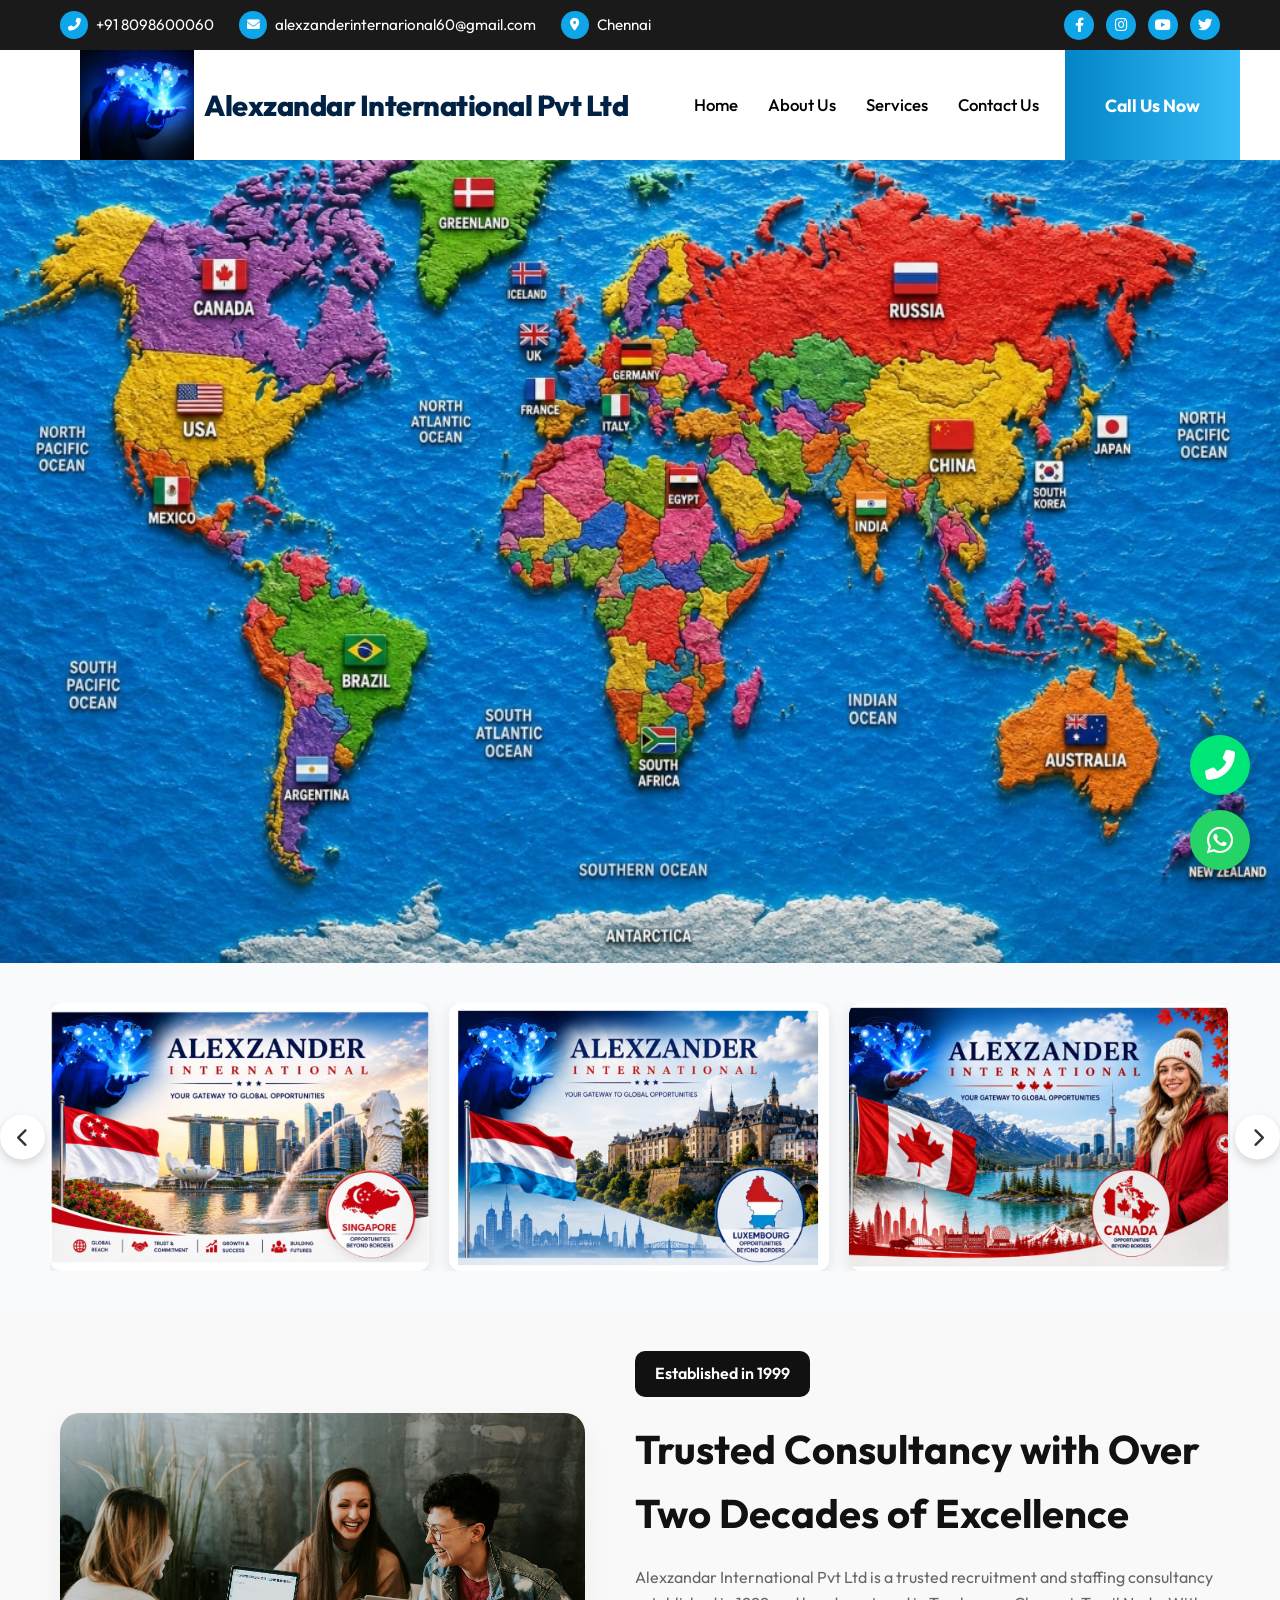
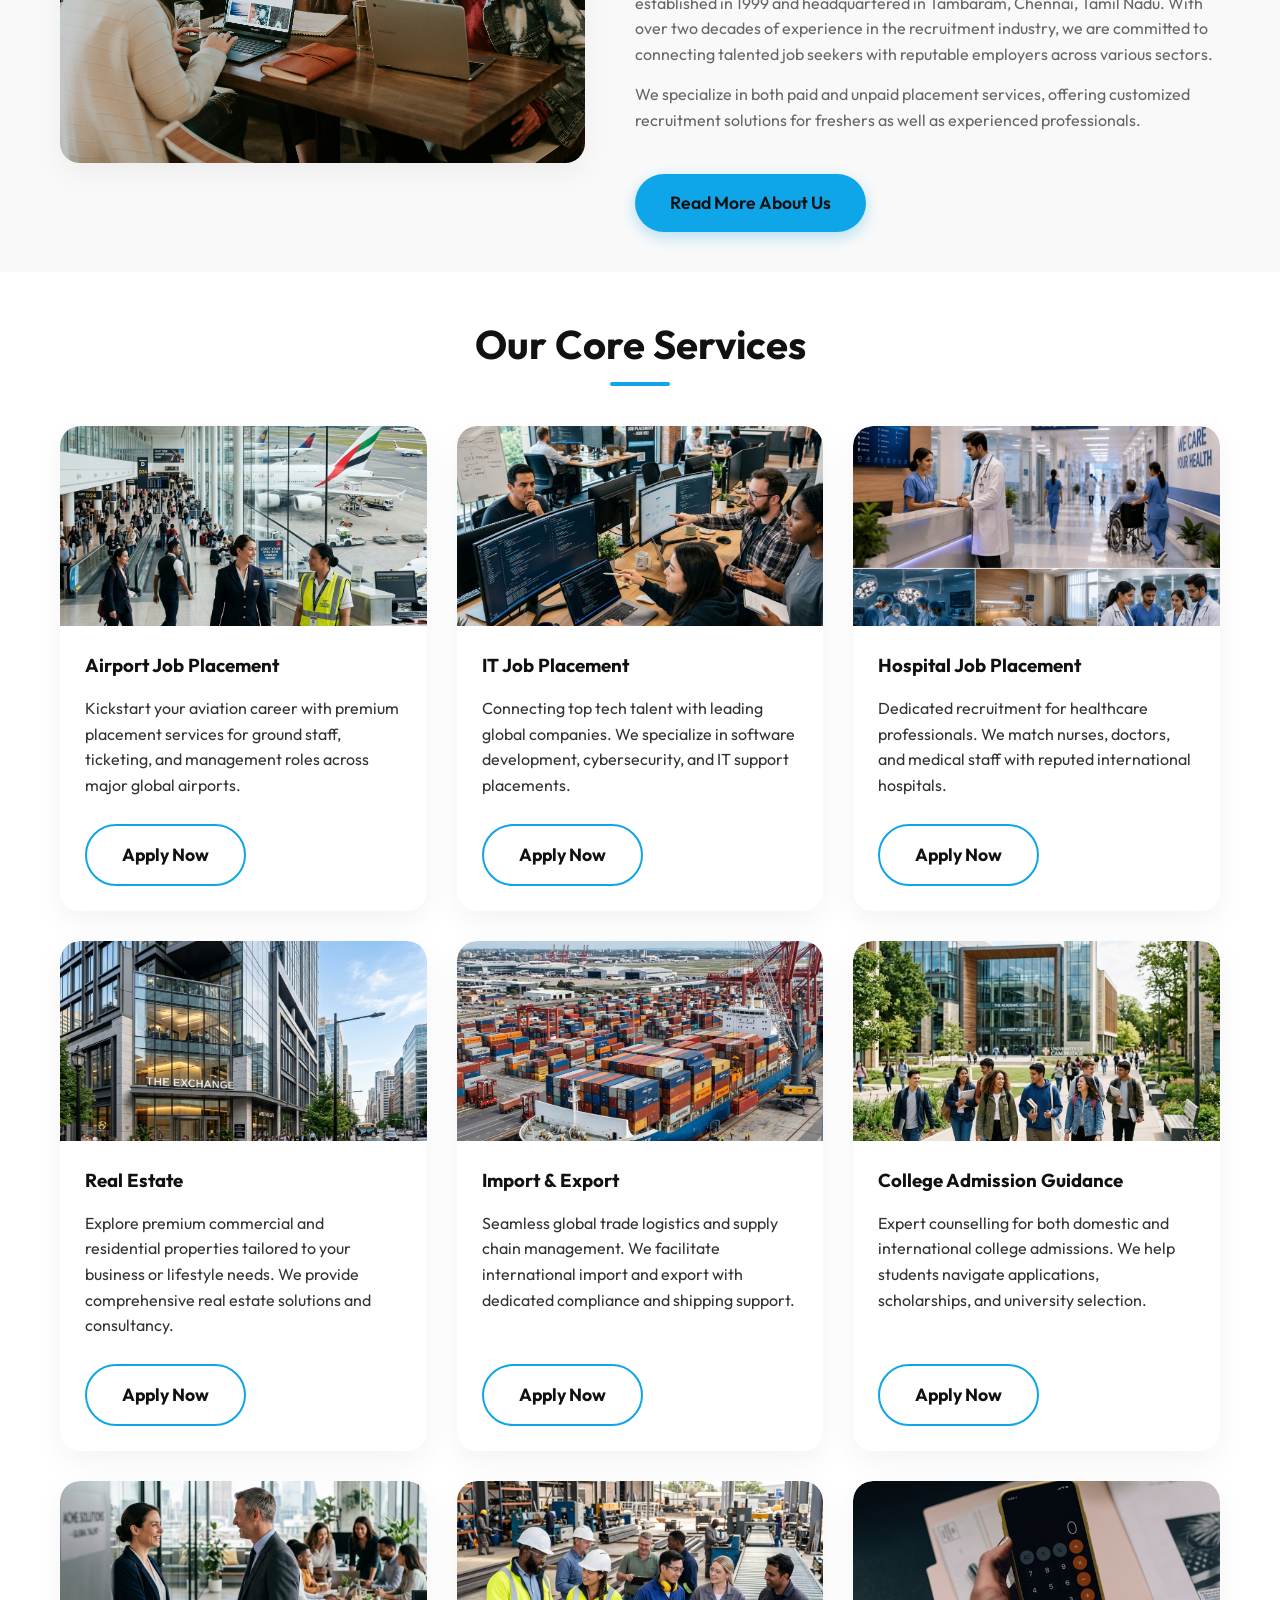
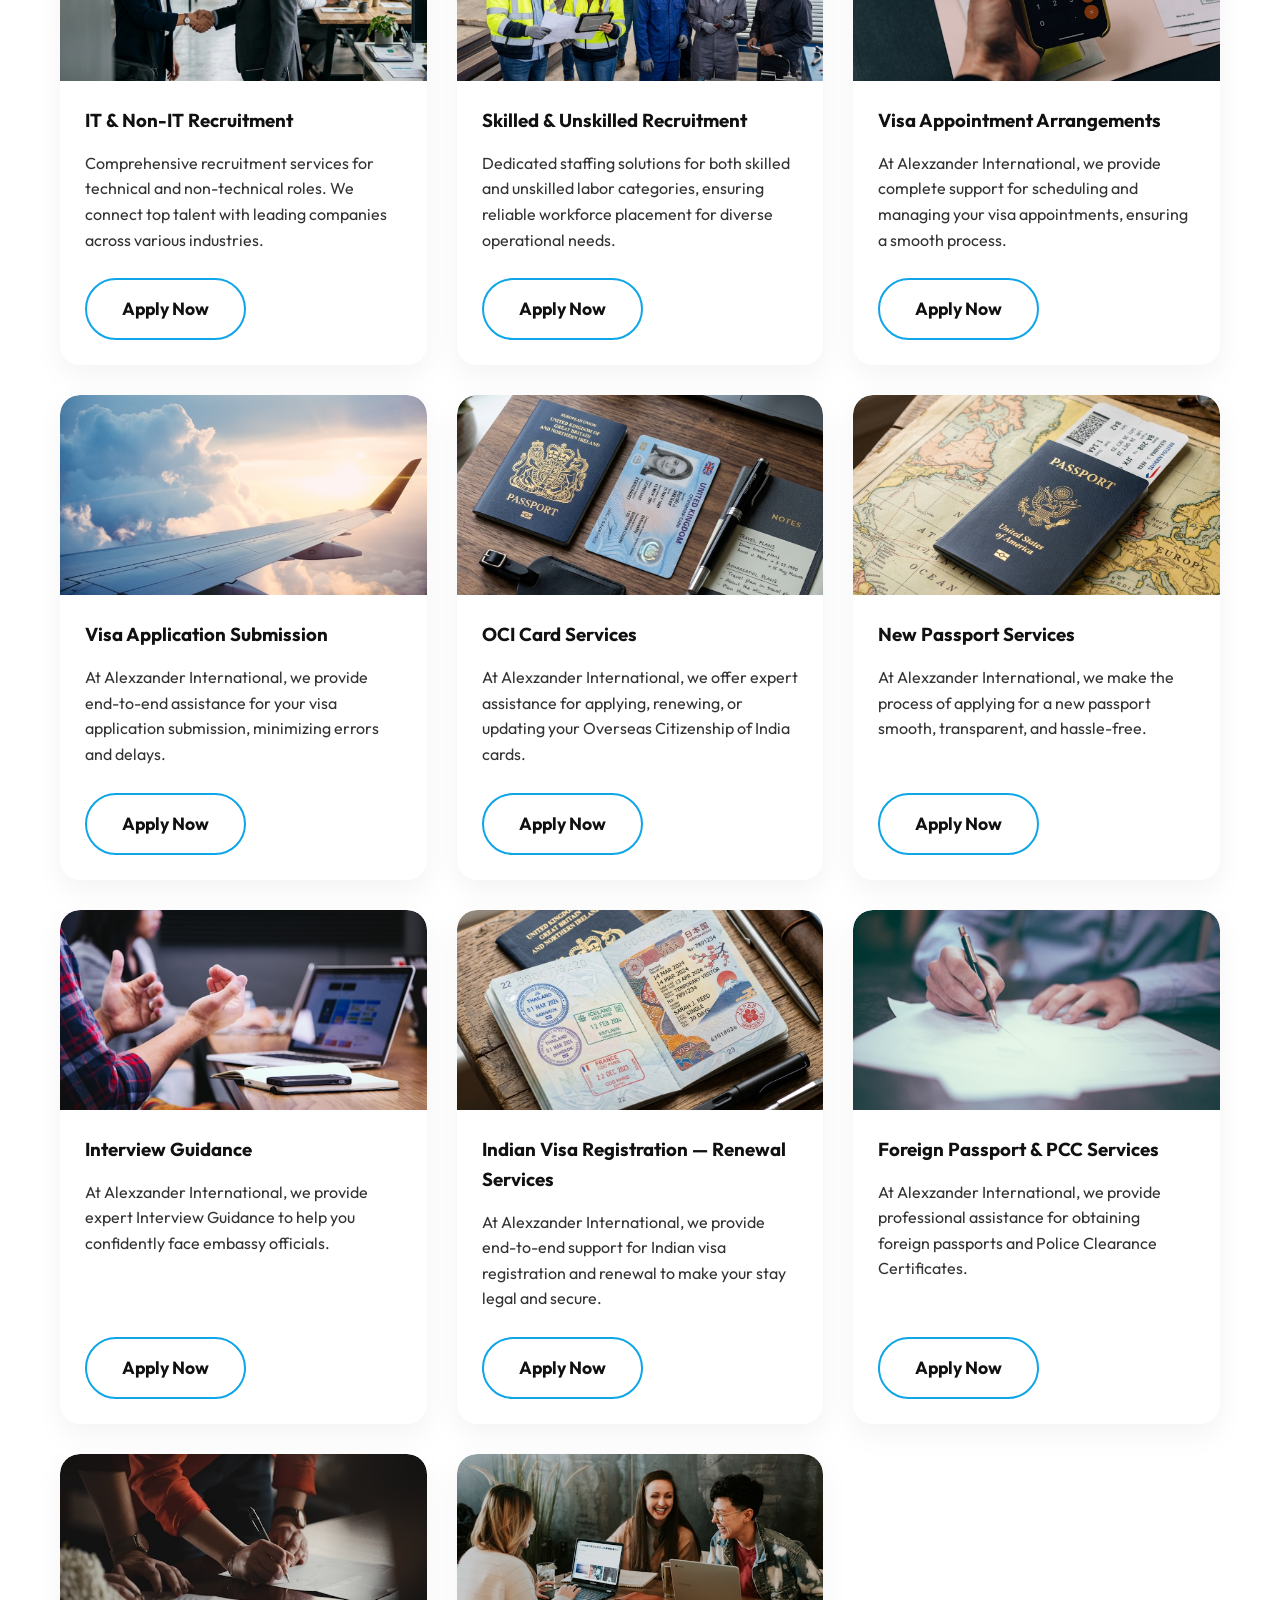
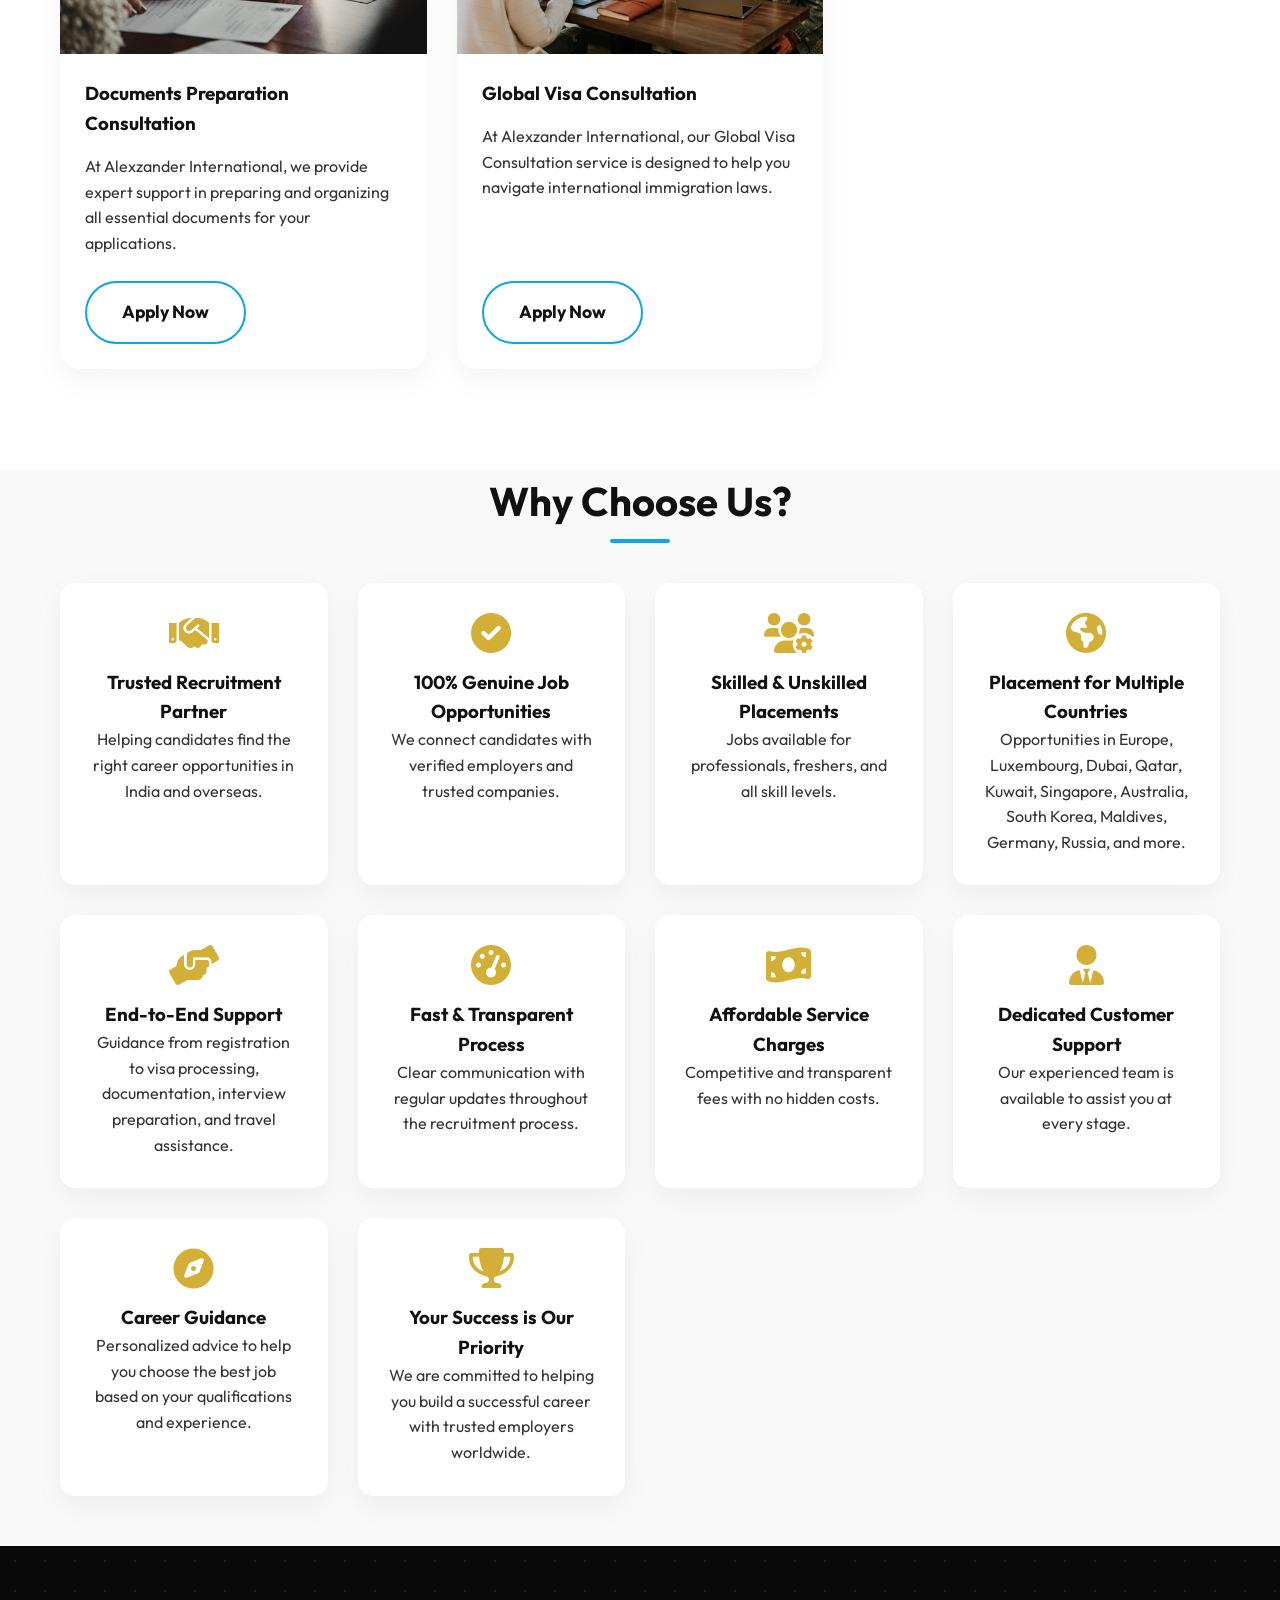
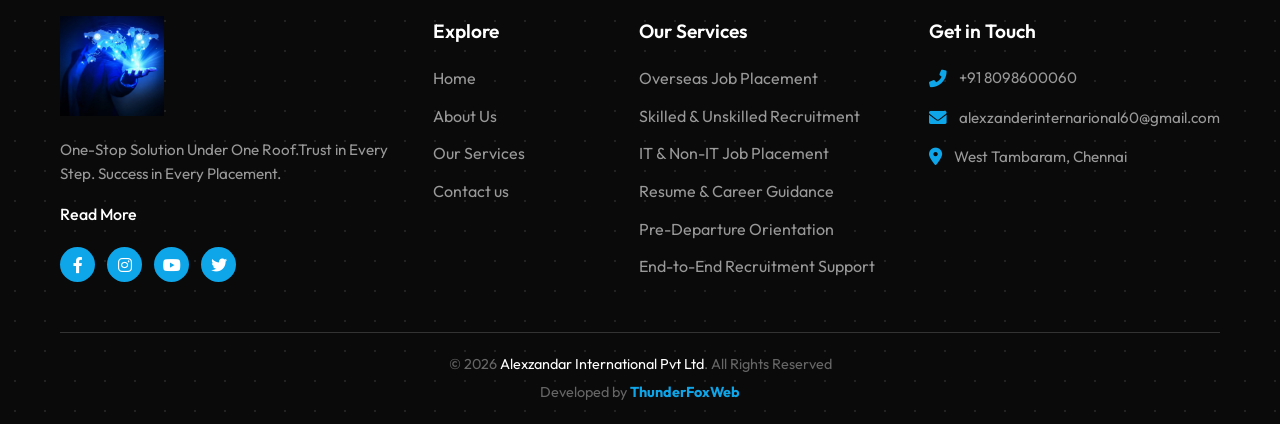
==== commit 817b84ed: "feat: update airport job placement image and replace asset reference across pages" ====
--- a/index.html
+++ b/index.html
@@ -127,7 +127,7 @@
                 <!-- New Services -->
                 <div class="service-card animate-on-scroll"
                     style="padding: 0; text-align: left; display: flex; flex-direction: column;">
-                    <img src="assets/images/service-airport.jpg" alt="Airport Job Placement"
+                    <img src="assets/images/service-airport-job-placement.png" alt="Airport Job Placement"
                         style="width: 100%; height: 200px; object-fit: cover; border-top-left-radius: 20px; border-top-right-radius: 20px;">
                     <div style="padding: 25px; flex-grow: 1; display: flex; flex-direction: column;">
                         <h3 style="margin-bottom: 15px; transition: color 0.3s;">Airport Job Placement</h3>
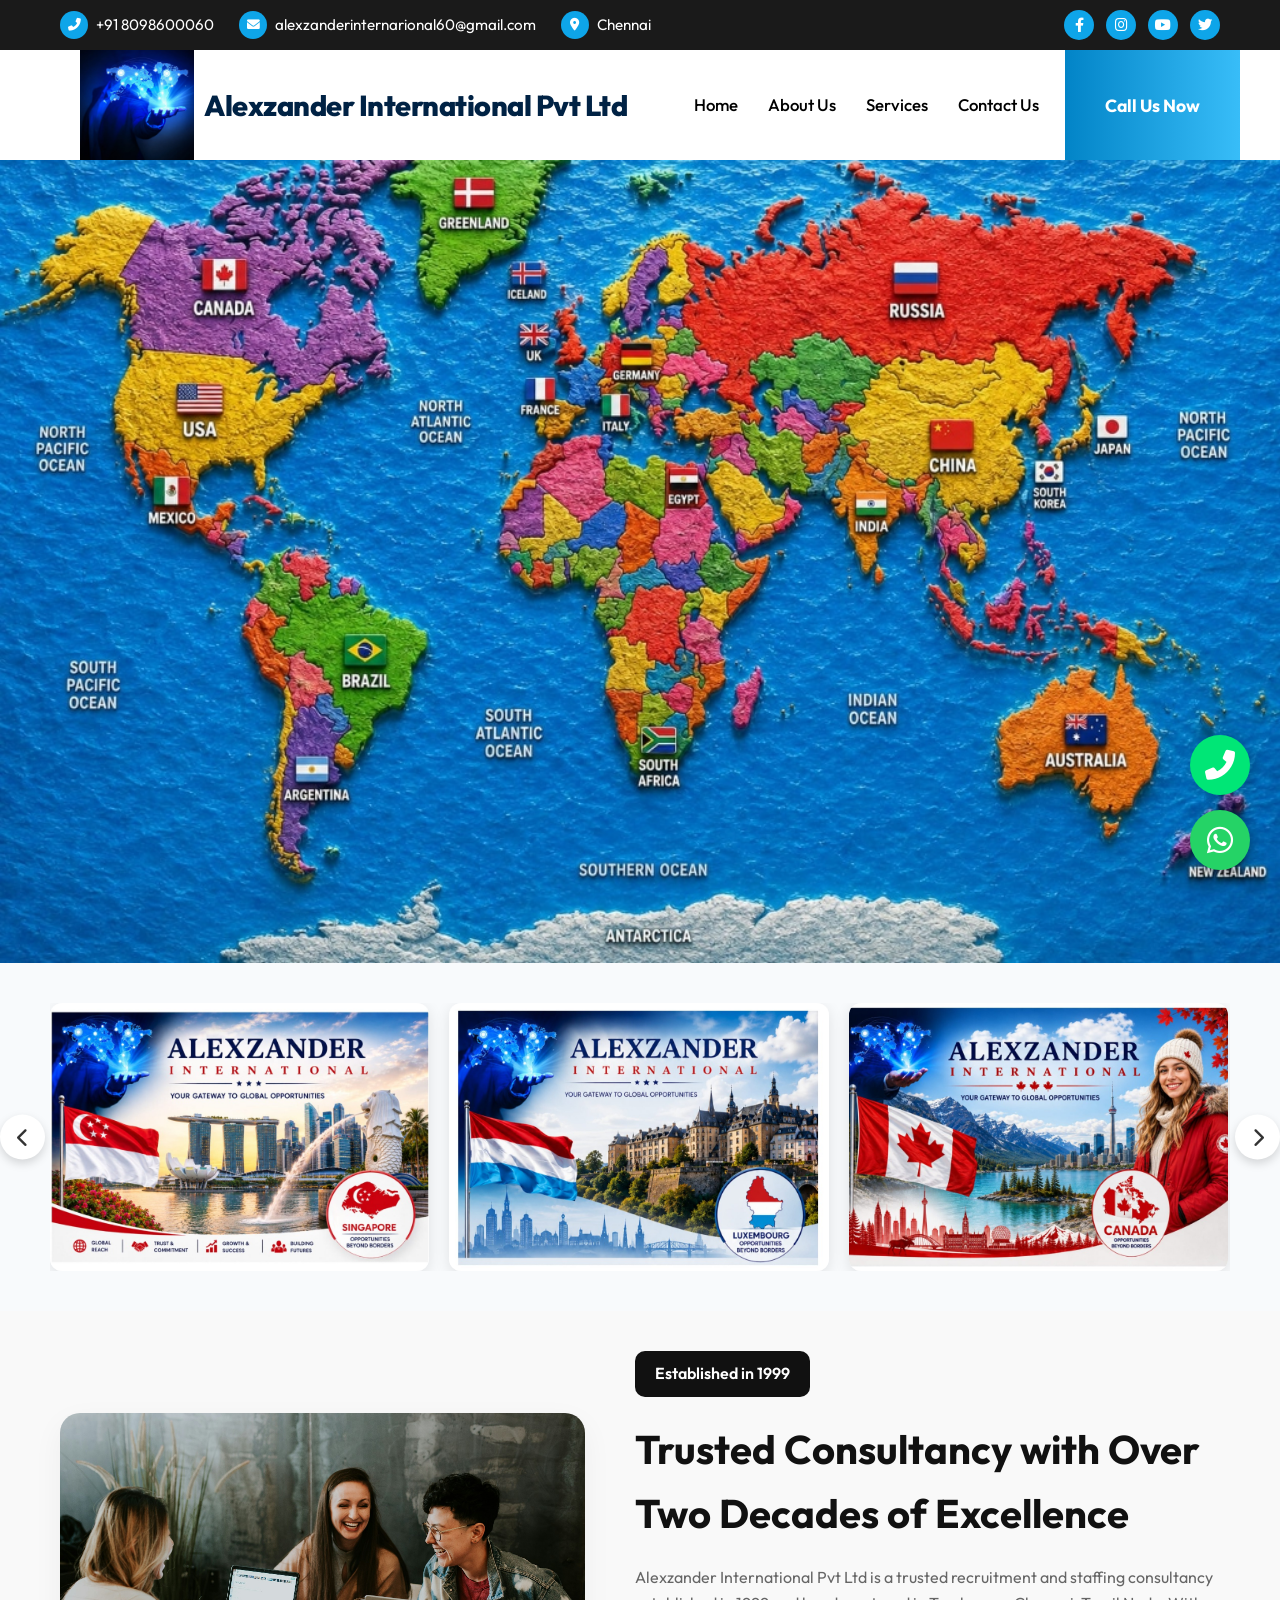
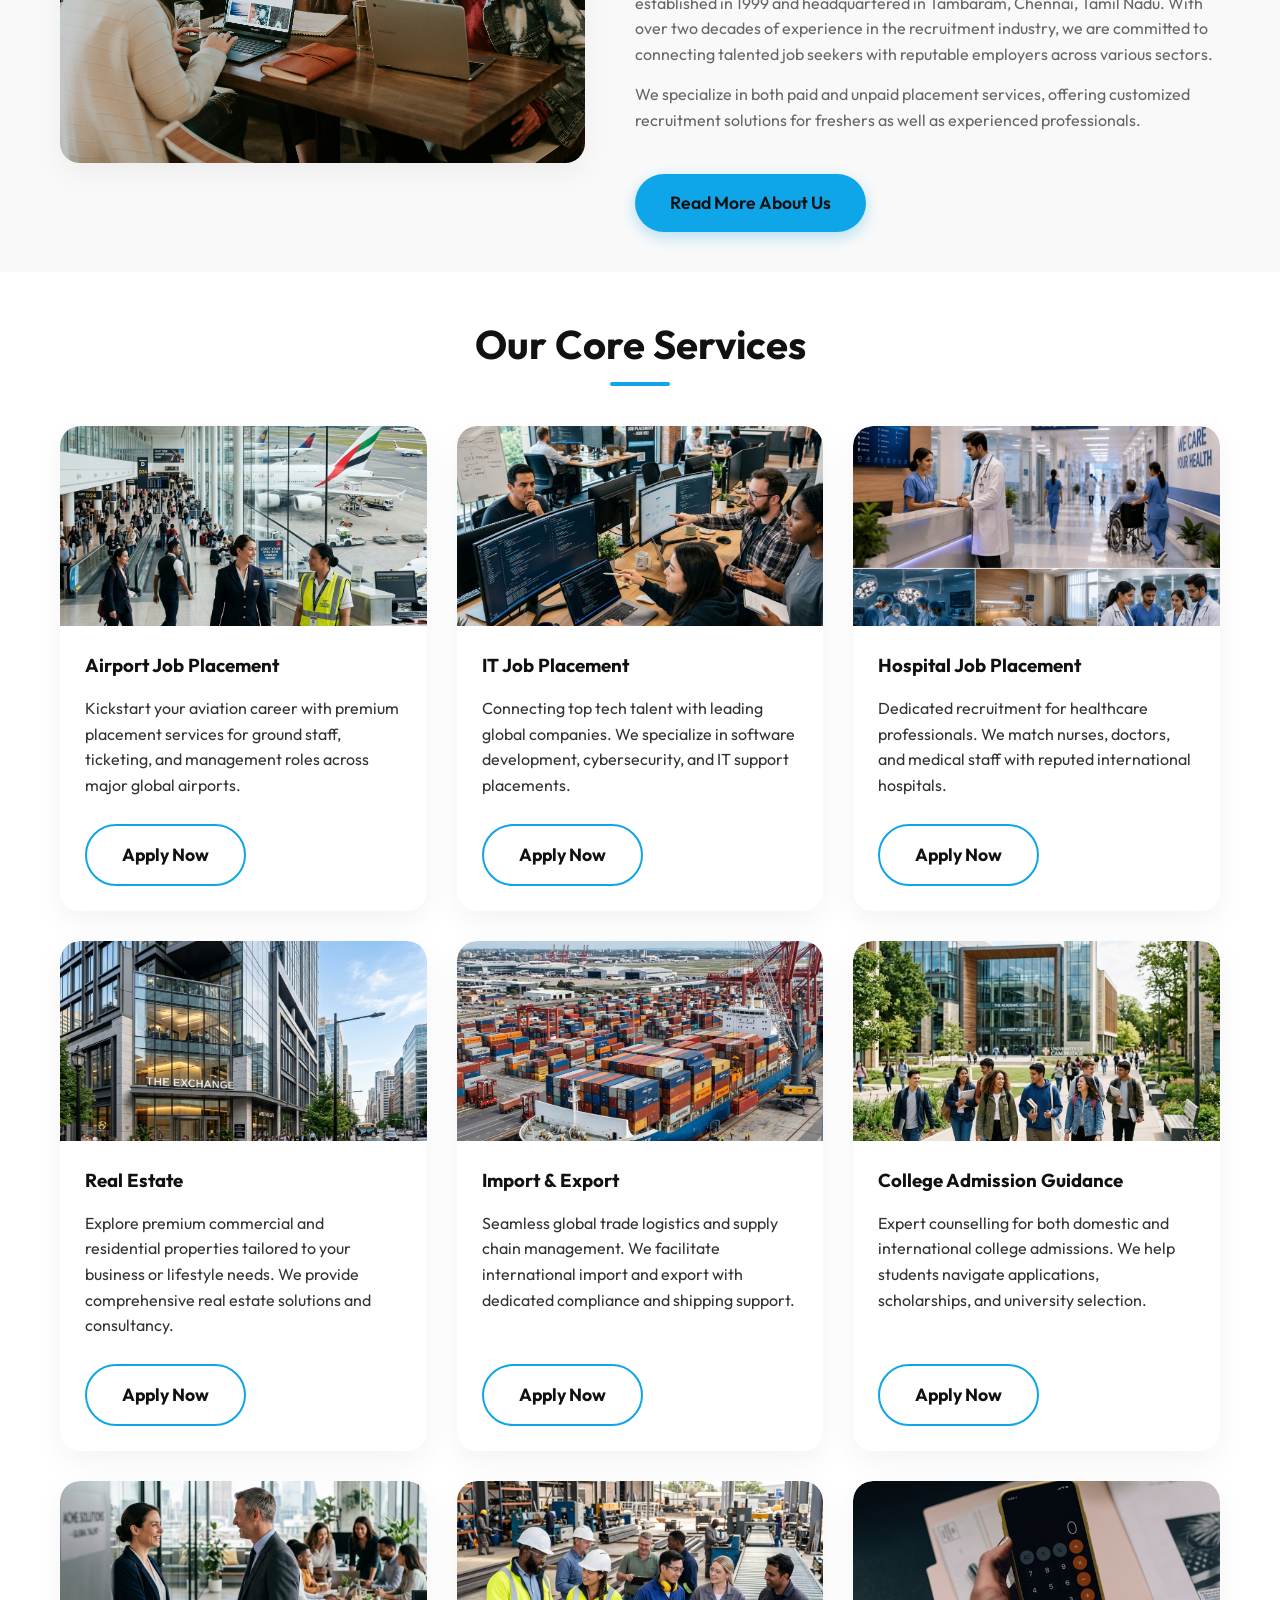
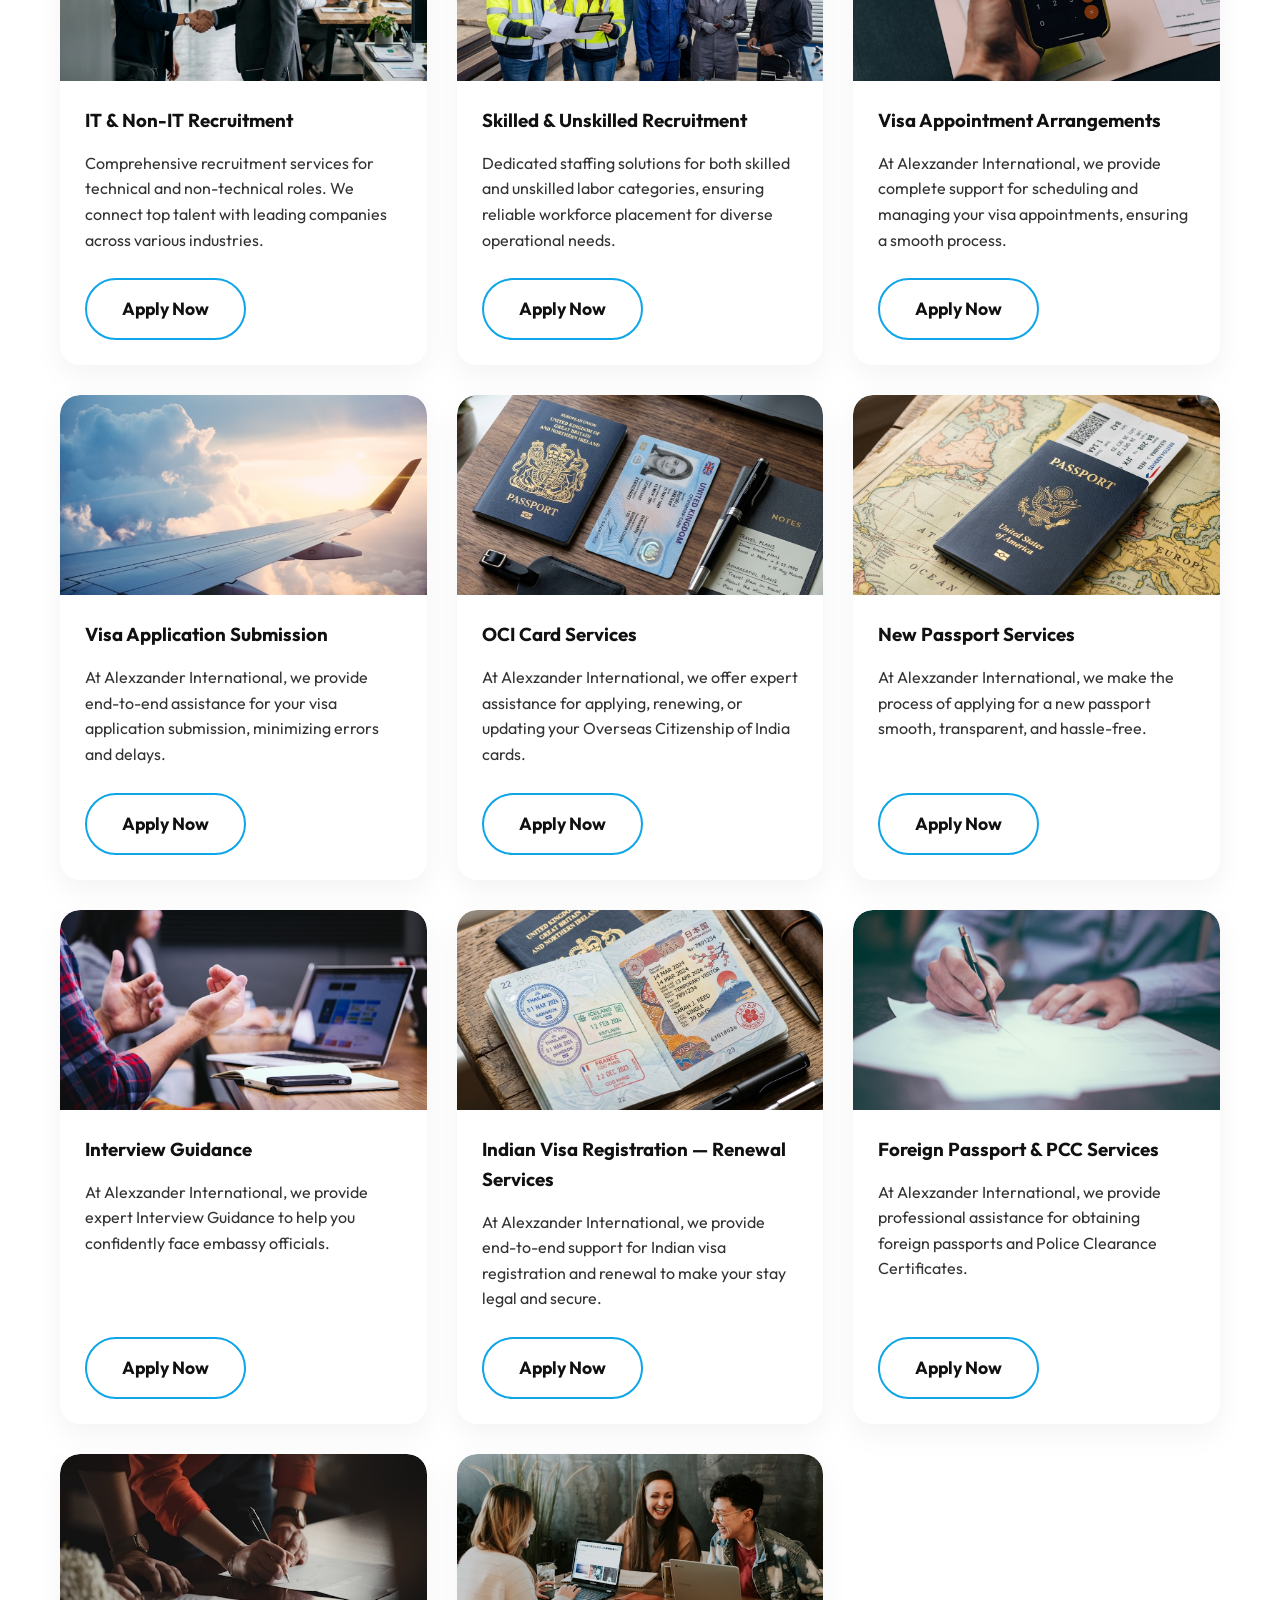
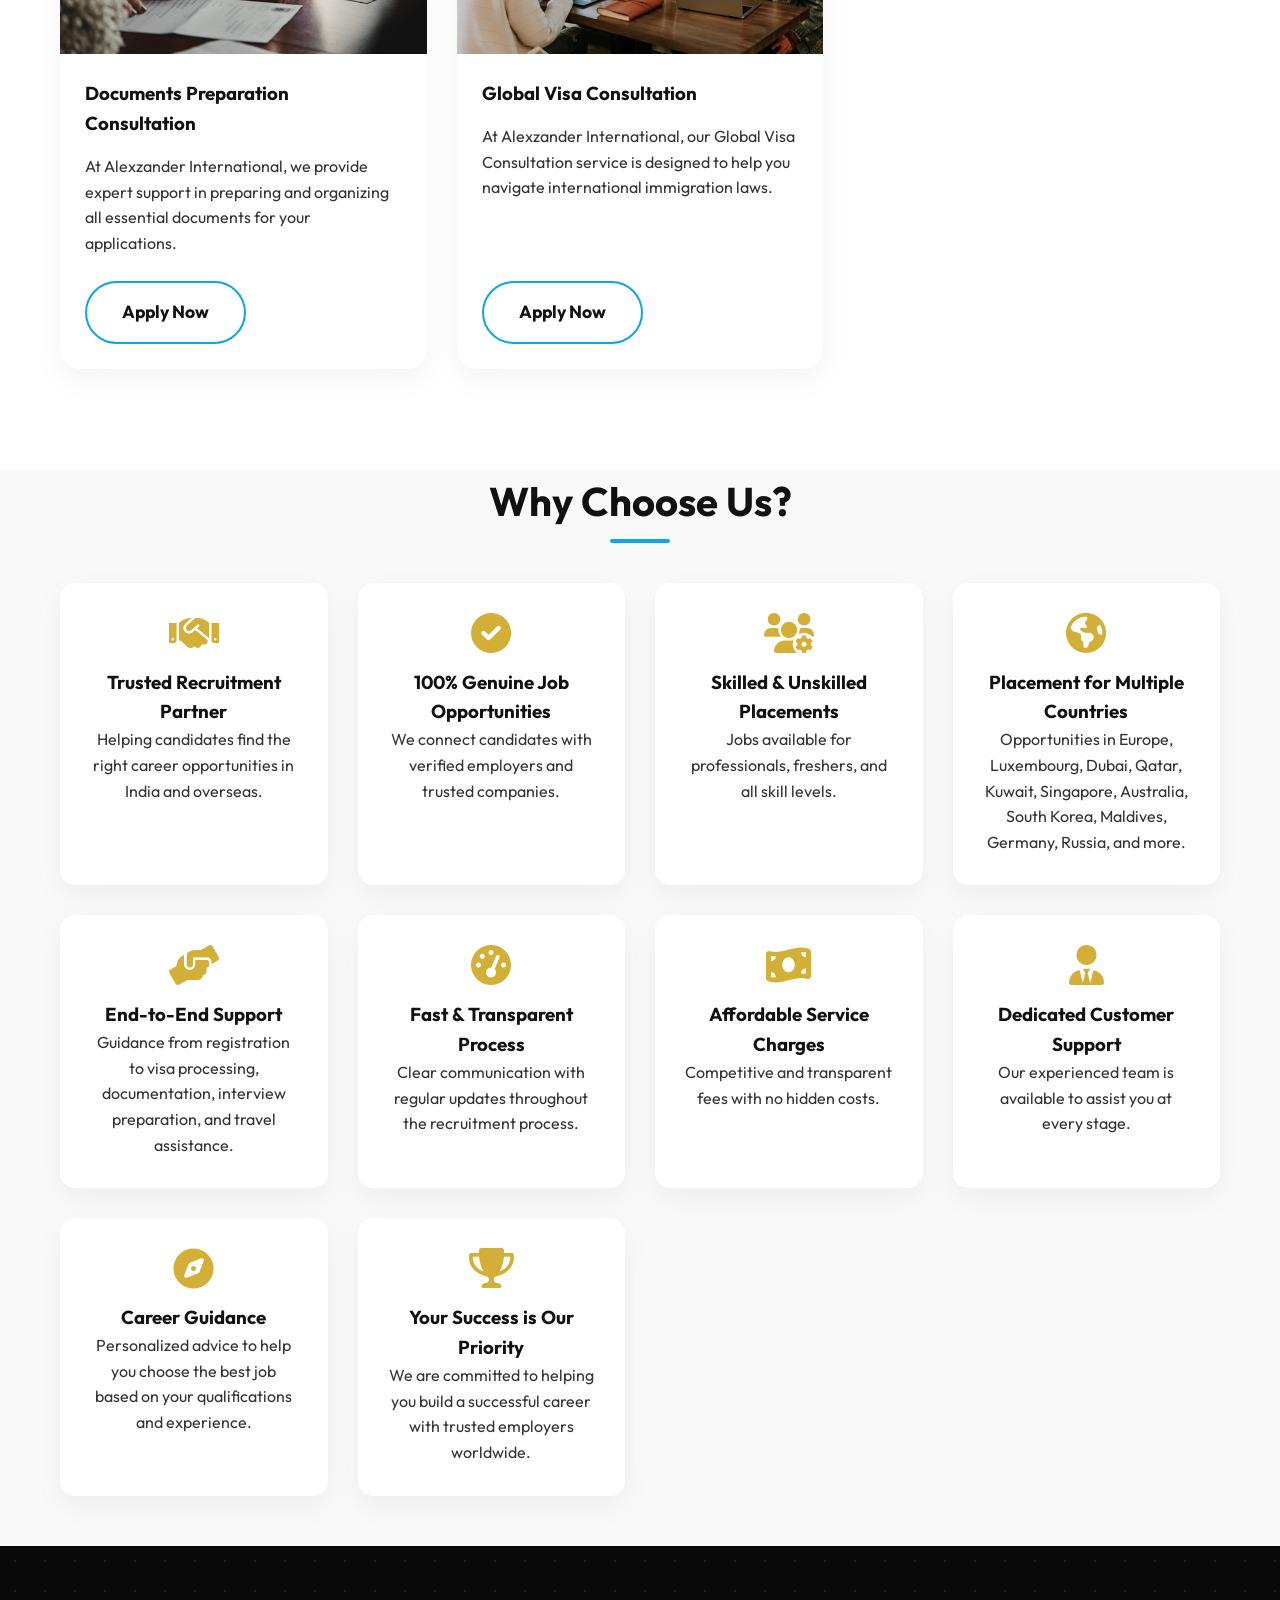
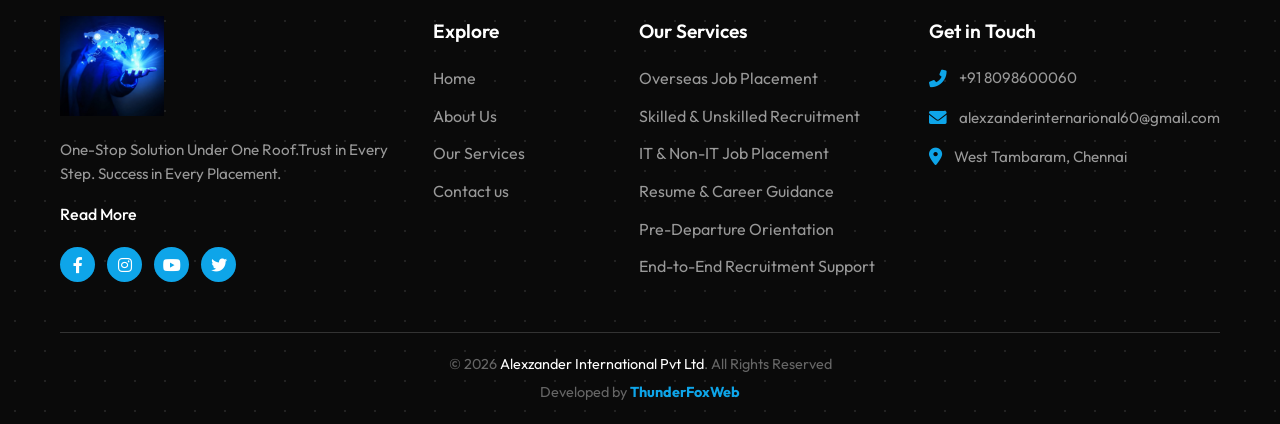
==== commit f8585ad7: "name error fix" ====
--- a/index.html
+++ b/index.html
@@ -4,9 +4,9 @@
 <head>
     <meta charset="UTF-8">
     <meta name="viewport" content="width=device-width, initial-scale=1.0">
-    <title>Home - Alexzandar International Pvt Ltd</title>
+    <title>Home - Alexzander International Pvt Ltd</title>
     <meta name="description"
-        content="Alexzandar International Pvt Ltd - Trusted travel, visa, and study abroad consultancy since 1999.">
+        content="Alexzander International Pvt Ltd - Trusted travel, visa, and study abroad consultancy since 1999.">
     <link rel="stylesheet" href="styles.css">
 
     <link rel="icon" type="image/jpeg" href="logo.jpeg">
@@ -39,8 +39,10 @@
                     </div>
                 </div>
                 <div class="top-social">
-                    <a href="https://www.facebook.com/profile.php?id=61592838391897" target="_blank"><i class="fab fa-facebook-f"></i></a>
-                    <a href="https://www.instagram.com/alexzander_intl_pvt_ltd_60/?hl=en" target="_blank"><i class="fab fa-instagram"></i></a>
+                    <a href="https://www.facebook.com/profile.php?id=61592838391897" target="_blank"><i
+                            class="fab fa-facebook-f"></i></a>
+                    <a href="https://www.instagram.com/alexzander_intl_pvt_ltd_60/?hl=en" target="_blank"><i
+                            class="fab fa-instagram"></i></a>
                     <a href="#"><i class="fab fa-youtube"></i></a>
                     <a href="#"><i class="fab fa-twitter"></i></a>
                 </div>
@@ -49,9 +51,9 @@
         <div class="container nav-container">
             <div class="logo-wrapper">
                 <a href="index.html" class="logo">
-                    <img src="logo.jpeg" alt="Alexzandar International Pvt Ltd Logo"
+                    <img src="logo.jpeg" alt="Alexzander International Pvt Ltd Logo"
                         onerror="this.src='https://via.placeholder.com/50x50?text=AI'">
-                    <span>Alexzandar International Pvt Ltd</span>
+                    <span>Alexzander International Pvt Ltd</span>
                 </a>
             </div>
             <ul class="nav-links">
@@ -106,7 +108,7 @@
             <div class="about-content">
                 <div class="year-badge">Established in 1999</div>
                 <h2>Trusted Consultancy with Over Two Decades of Excellence</h2>
-                <p>Alexzandar International Pvt Ltd
+                <p>Alexzander International Pvt Ltd
                     is a trusted recruitment and staffing consultancy established in 1999 and headquartered in Tambaram,
                     Chennai, Tamil Nadu. With over two decades of experience in the recruitment industry, we are
                     committed to connecting talented job seekers with reputable employers across various sectors.</p>
@@ -176,9 +178,10 @@
                         style="width: 100%; height: 200px; object-fit: cover; border-top-left-radius: 20px; border-top-right-radius: 20px;">
                     <div style="padding: 25px; flex-grow: 1; display: flex; flex-direction: column;">
                         <h3 style="margin-bottom: 15px; transition: color 0.3s;">Real Estate</h3>
-                        <p style="margin-bottom: 25px; flex-grow: 1; transition: color 0.3s;">Explore premium commercial and residential properties tailored to your business or lifestyle needs. We provide comprehensive real estate solutions and consultancy.</p> 
-                        <a href="service-details.html?id=real-estate"
-                            class="btn btn-outline"
+                        <p style="margin-bottom: 25px; flex-grow: 1; transition: color 0.3s;">Explore premium commercial
+                            and residential properties tailored to your business or lifestyle needs. We provide
+                            comprehensive real estate solutions and consultancy.</p>
+                        <a href="service-details.html?id=real-estate" class="btn btn-outline"
                             style="align-self: flex-start; margin: 0; border-color: var(--secondary); color: var(--primary); font-weight: bold;">Apply
                             Now</a>
                     </div>
@@ -190,9 +193,10 @@
                         style="width: 100%; height: 200px; object-fit: cover; border-top-left-radius: 20px; border-top-right-radius: 20px;">
                     <div style="padding: 25px; flex-grow: 1; display: flex; flex-direction: column;">
                         <h3 style="margin-bottom: 15px; transition: color 0.3s;">Import & Export</h3>
-                        <p style="margin-bottom: 25px; flex-grow: 1; transition: color 0.3s;">Seamless global trade logistics and supply chain management. We facilitate international import and export with dedicated compliance and shipping support.</p> 
-                        <a href="service-details.html?id=import-export"
-                            class="btn btn-outline"
+                        <p style="margin-bottom: 25px; flex-grow: 1; transition: color 0.3s;">Seamless global trade
+                            logistics and supply chain management. We facilitate international import and export with
+                            dedicated compliance and shipping support.</p>
+                        <a href="service-details.html?id=import-export" class="btn btn-outline"
                             style="align-self: flex-start; margin: 0; border-color: var(--secondary); color: var(--primary); font-weight: bold;">Apply
                             Now</a>
                     </div>
@@ -204,9 +208,10 @@
                         style="width: 100%; height: 200px; object-fit: cover; border-top-left-radius: 20px; border-top-right-radius: 20px;">
                     <div style="padding: 25px; flex-grow: 1; display: flex; flex-direction: column;">
                         <h3 style="margin-bottom: 15px; transition: color 0.3s;">College Admission Guidance</h3>
-                        <p style="margin-bottom: 25px; flex-grow: 1; transition: color 0.3s;">Expert counselling for both domestic and international college admissions. We help students navigate applications, scholarships, and university selection.</p> 
-                        <a href="service-details.html?id=college-admission"
-                            class="btn btn-outline"
+                        <p style="margin-bottom: 25px; flex-grow: 1; transition: color 0.3s;">Expert counselling for
+                            both domestic and international college admissions. We help students navigate applications,
+                            scholarships, and university selection.</p>
+                        <a href="service-details.html?id=college-admission" class="btn btn-outline"
                             style="align-self: flex-start; margin: 0; border-color: var(--secondary); color: var(--primary); font-weight: bold;">Apply
                             Now</a>
                     </div>
@@ -218,9 +223,10 @@
                         style="width: 100%; height: 200px; object-fit: cover; border-top-left-radius: 20px; border-top-right-radius: 20px;">
                     <div style="padding: 25px; flex-grow: 1; display: flex; flex-direction: column;">
                         <h3 style="margin-bottom: 15px; transition: color 0.3s;">IT & Non-IT Recruitment</h3>
-                        <p style="margin-bottom: 25px; flex-grow: 1; transition: color 0.3s;">Comprehensive recruitment services for technical and non-technical roles. We connect top talent with leading companies across various industries.</p> 
-                        <a href="service-details.html?id=it-non-it-recruitment"
-                            class="btn btn-outline"
+                        <p style="margin-bottom: 25px; flex-grow: 1; transition: color 0.3s;">Comprehensive recruitment
+                            services for technical and non-technical roles. We connect top talent with leading companies
+                            across various industries.</p>
+                        <a href="service-details.html?id=it-non-it-recruitment" class="btn btn-outline"
                             style="align-self: flex-start; margin: 0; border-color: var(--secondary); color: var(--primary); font-weight: bold;">Apply
                             Now</a>
                     </div>
@@ -232,9 +238,10 @@
                         style="width: 100%; height: 200px; object-fit: cover; border-top-left-radius: 20px; border-top-right-radius: 20px;">
                     <div style="padding: 25px; flex-grow: 1; display: flex; flex-direction: column;">
                         <h3 style="margin-bottom: 15px; transition: color 0.3s;">Skilled & Unskilled Recruitment</h3>
-                        <p style="margin-bottom: 25px; flex-grow: 1; transition: color 0.3s;">Dedicated staffing solutions for both skilled and unskilled labor categories, ensuring reliable workforce placement for diverse operational needs.</p> 
-                        <a href="service-details.html?id=skilled-unskilled-recruitment"
-                            class="btn btn-outline"
+                        <p style="margin-bottom: 25px; flex-grow: 1; transition: color 0.3s;">Dedicated staffing
+                            solutions for both skilled and unskilled labor categories, ensuring reliable workforce
+                            placement for diverse operational needs.</p>
+                        <a href="service-details.html?id=skilled-unskilled-recruitment" class="btn btn-outline"
                             style="align-self: flex-start; margin: 0; border-color: var(--secondary); color: var(--primary); font-weight: bold;">Apply
                             Now</a>
                     </div>
@@ -437,8 +444,10 @@
                     </p>
                     <a href="about.html" style="color: white; font-weight: 500;">Read More</a>
                     <div class="footer-social">
-                        <a href="https://www.facebook.com/profile.php?id=61592838391897" target="_blank"><i class="fab fa-facebook-f"></i></a>
-                        <a href="https://www.instagram.com/alexzander_intl_pvt_ltd_60/?hl=en" target="_blank"><i class="fab fa-instagram"></i></a>
+                        <a href="https://www.facebook.com/profile.php?id=61592838391897" target="_blank"><i
+                                class="fab fa-facebook-f"></i></a>
+                        <a href="https://www.instagram.com/alexzander_intl_pvt_ltd_60/?hl=en" target="_blank"><i
+                                class="fab fa-instagram"></i></a>
                         <a href="#"><i class="fab fa-youtube"></i></a>
                         <a href="#"><i class="fab fa-twitter"></i></a>
                     </div>
@@ -478,8 +487,10 @@
                 </div>
             </div>
             <div class="footer-bottom">
-                <div>&copy; 2026 <span>Alexzandar International Pvt Ltd</span>. All Rights Reserved</div>
-                <div style="margin-top: 5px;">Developed by <a href="https://thunderfoxweb.co.in" target="_blank" style="color: var(--secondary); text-decoration: none; font-weight: bold;">ThunderFoxWeb</a></div>
+                <div>&copy; 2026 <span>Alexzander International Pvt Ltd</span>. All Rights Reserved</div>
+                <div style="margin-top: 5px;">Developed by <a href="https://thunderfoxweb.co.in" target="_blank"
+                        style="color: var(--secondary); text-decoration: none; font-weight: bold;">ThunderFoxWeb</a>
+                </div>
             </div>
         </div>
     </footer>
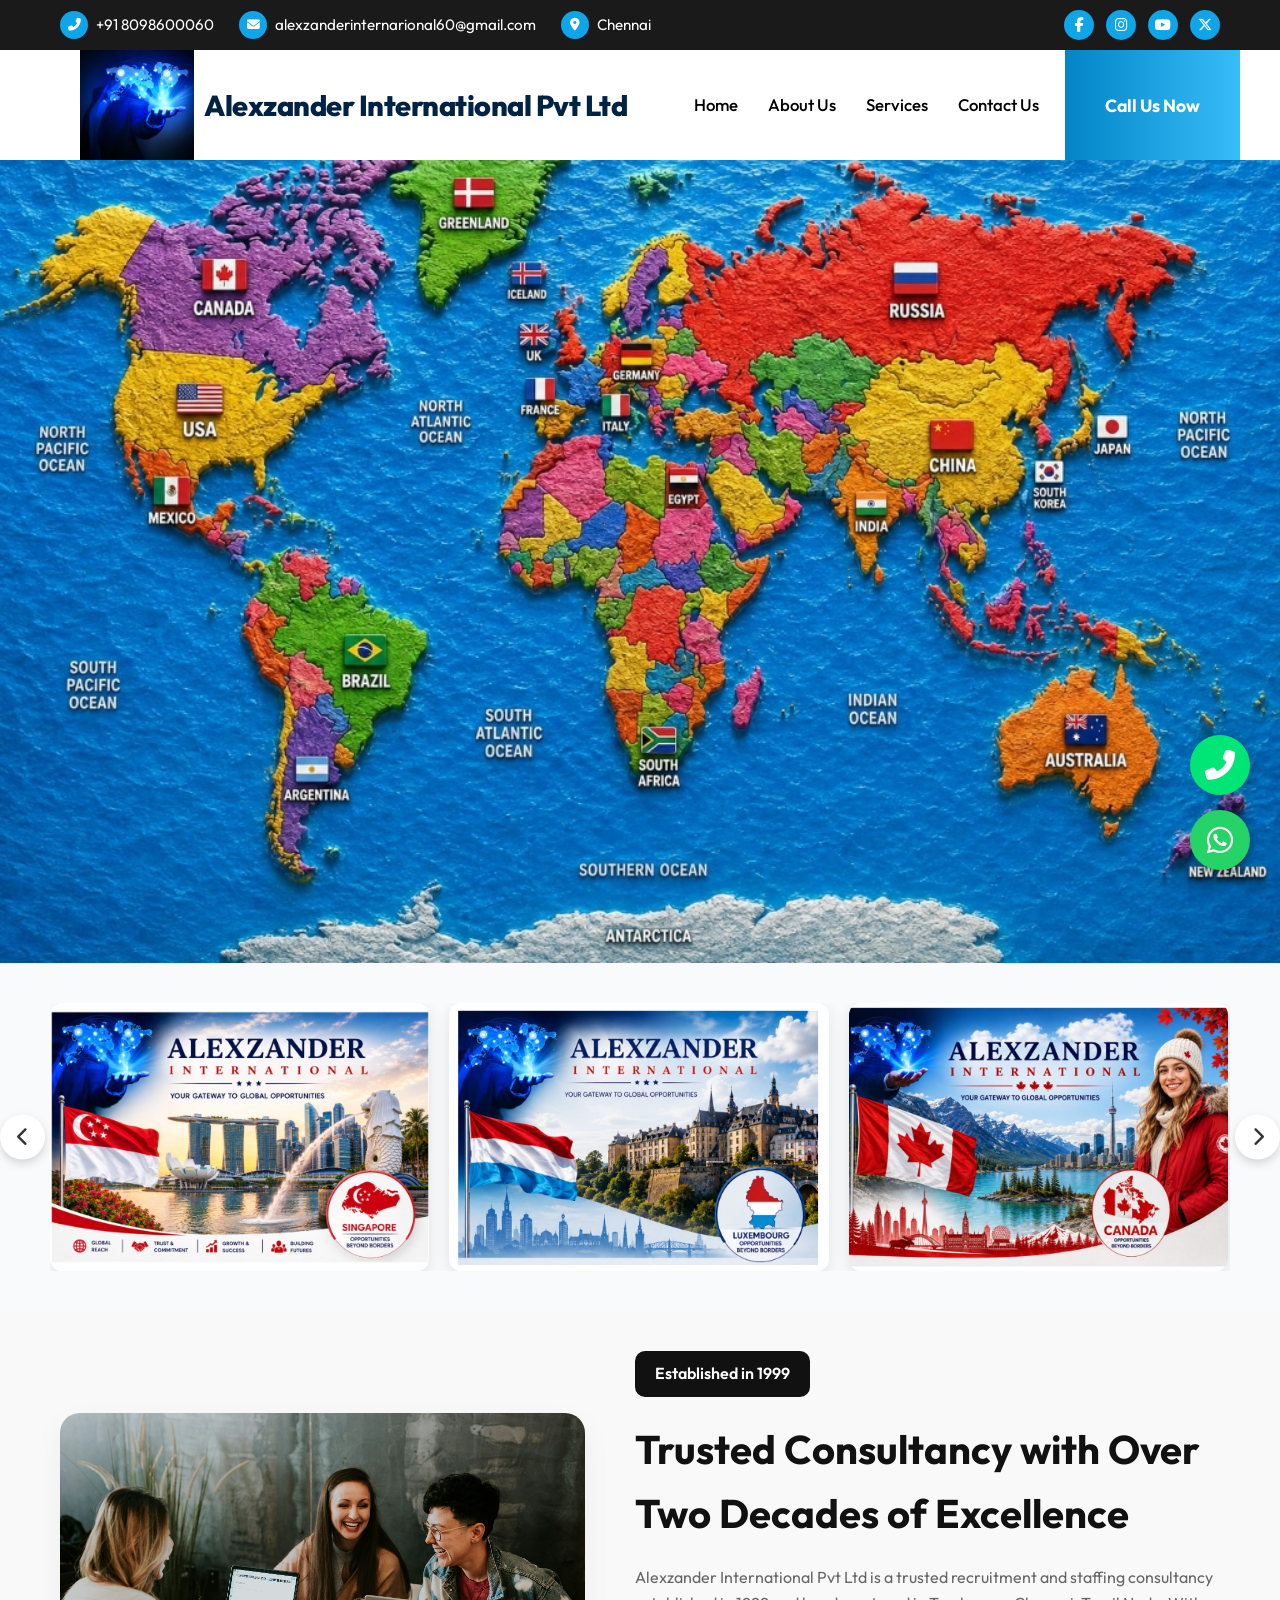
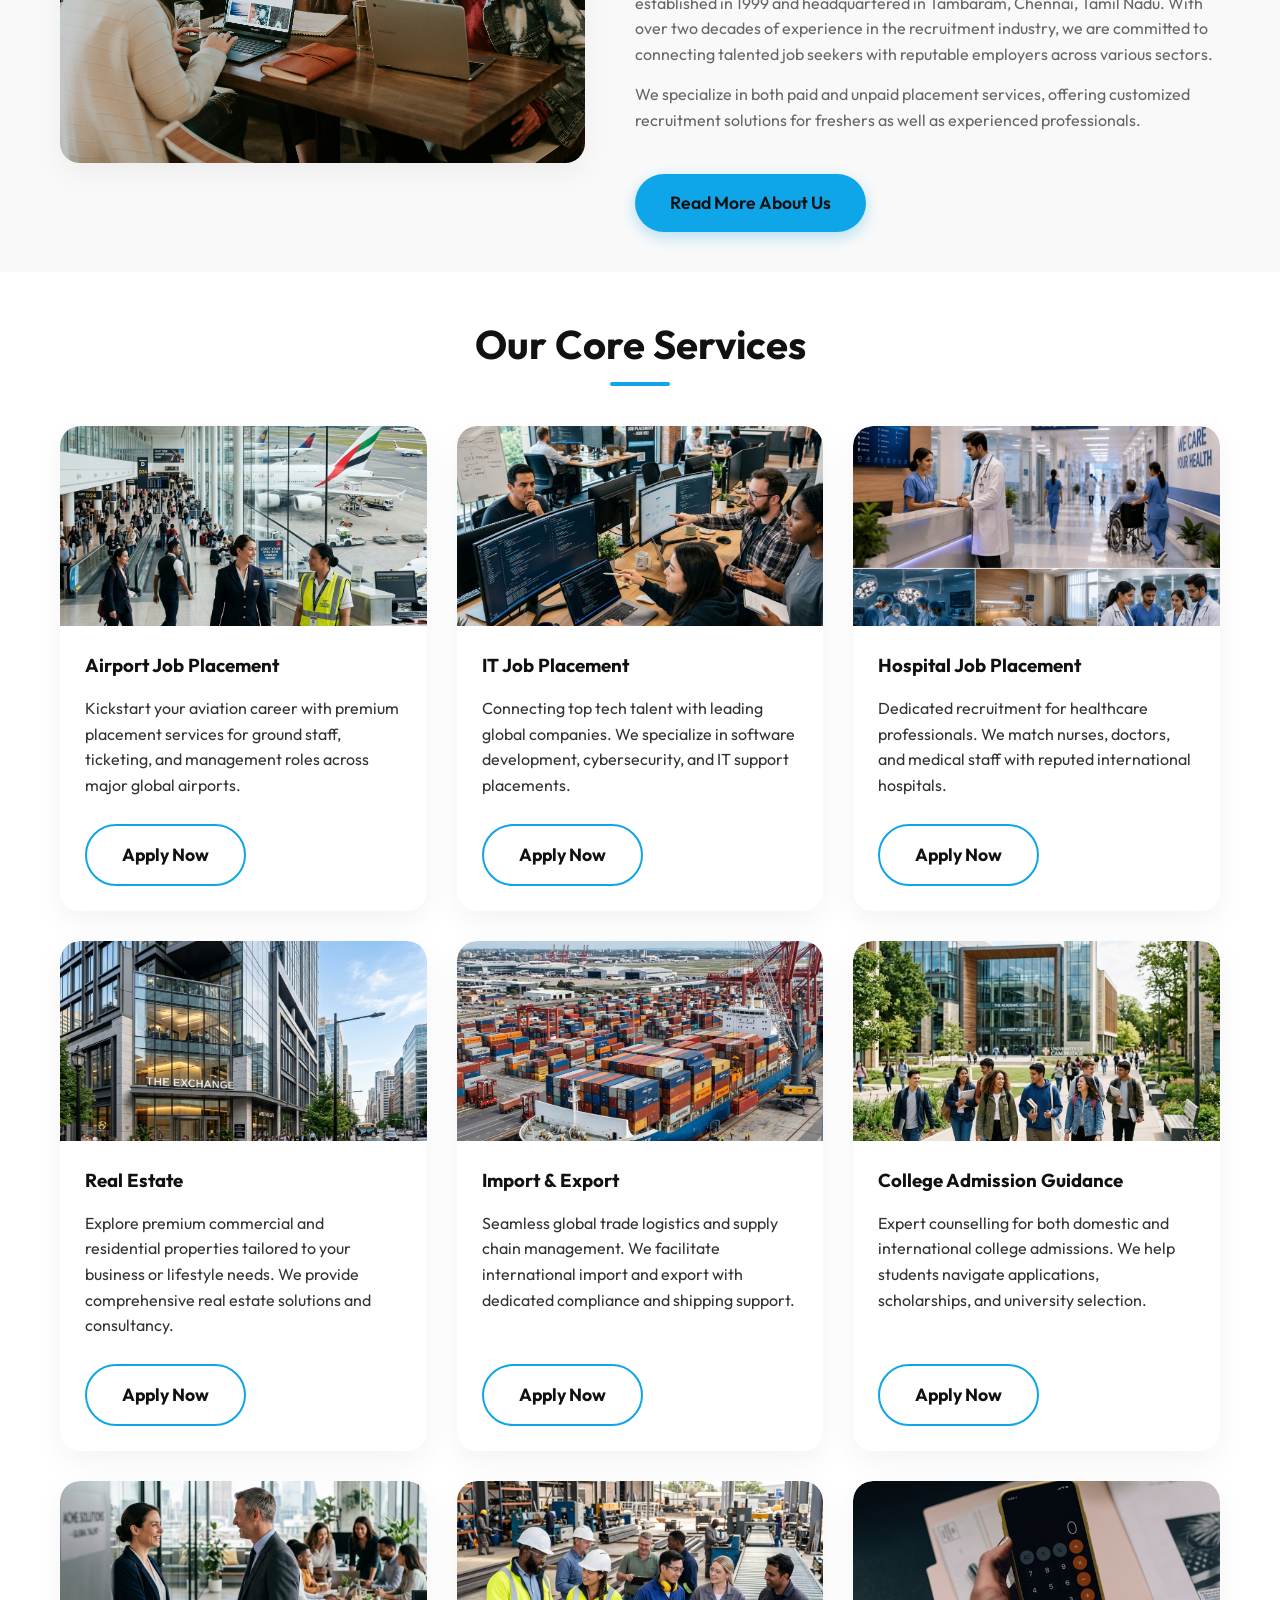
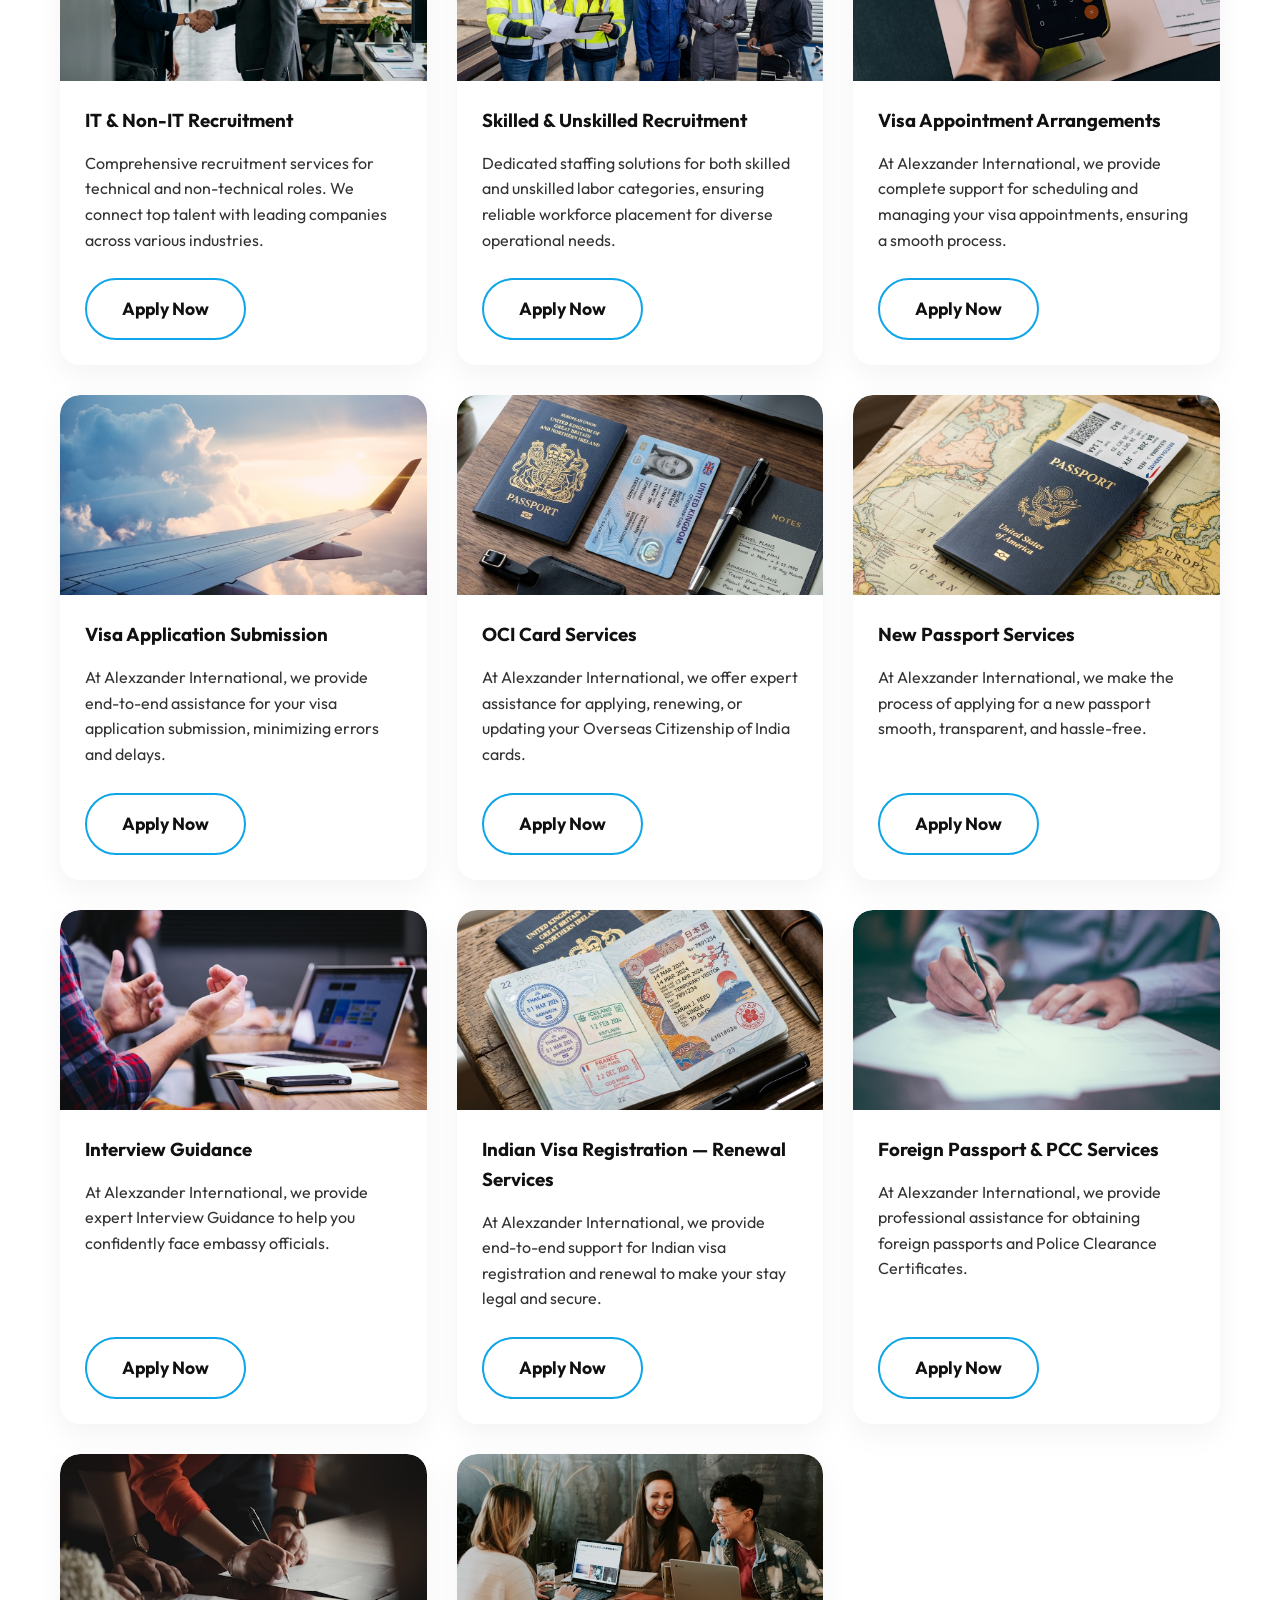
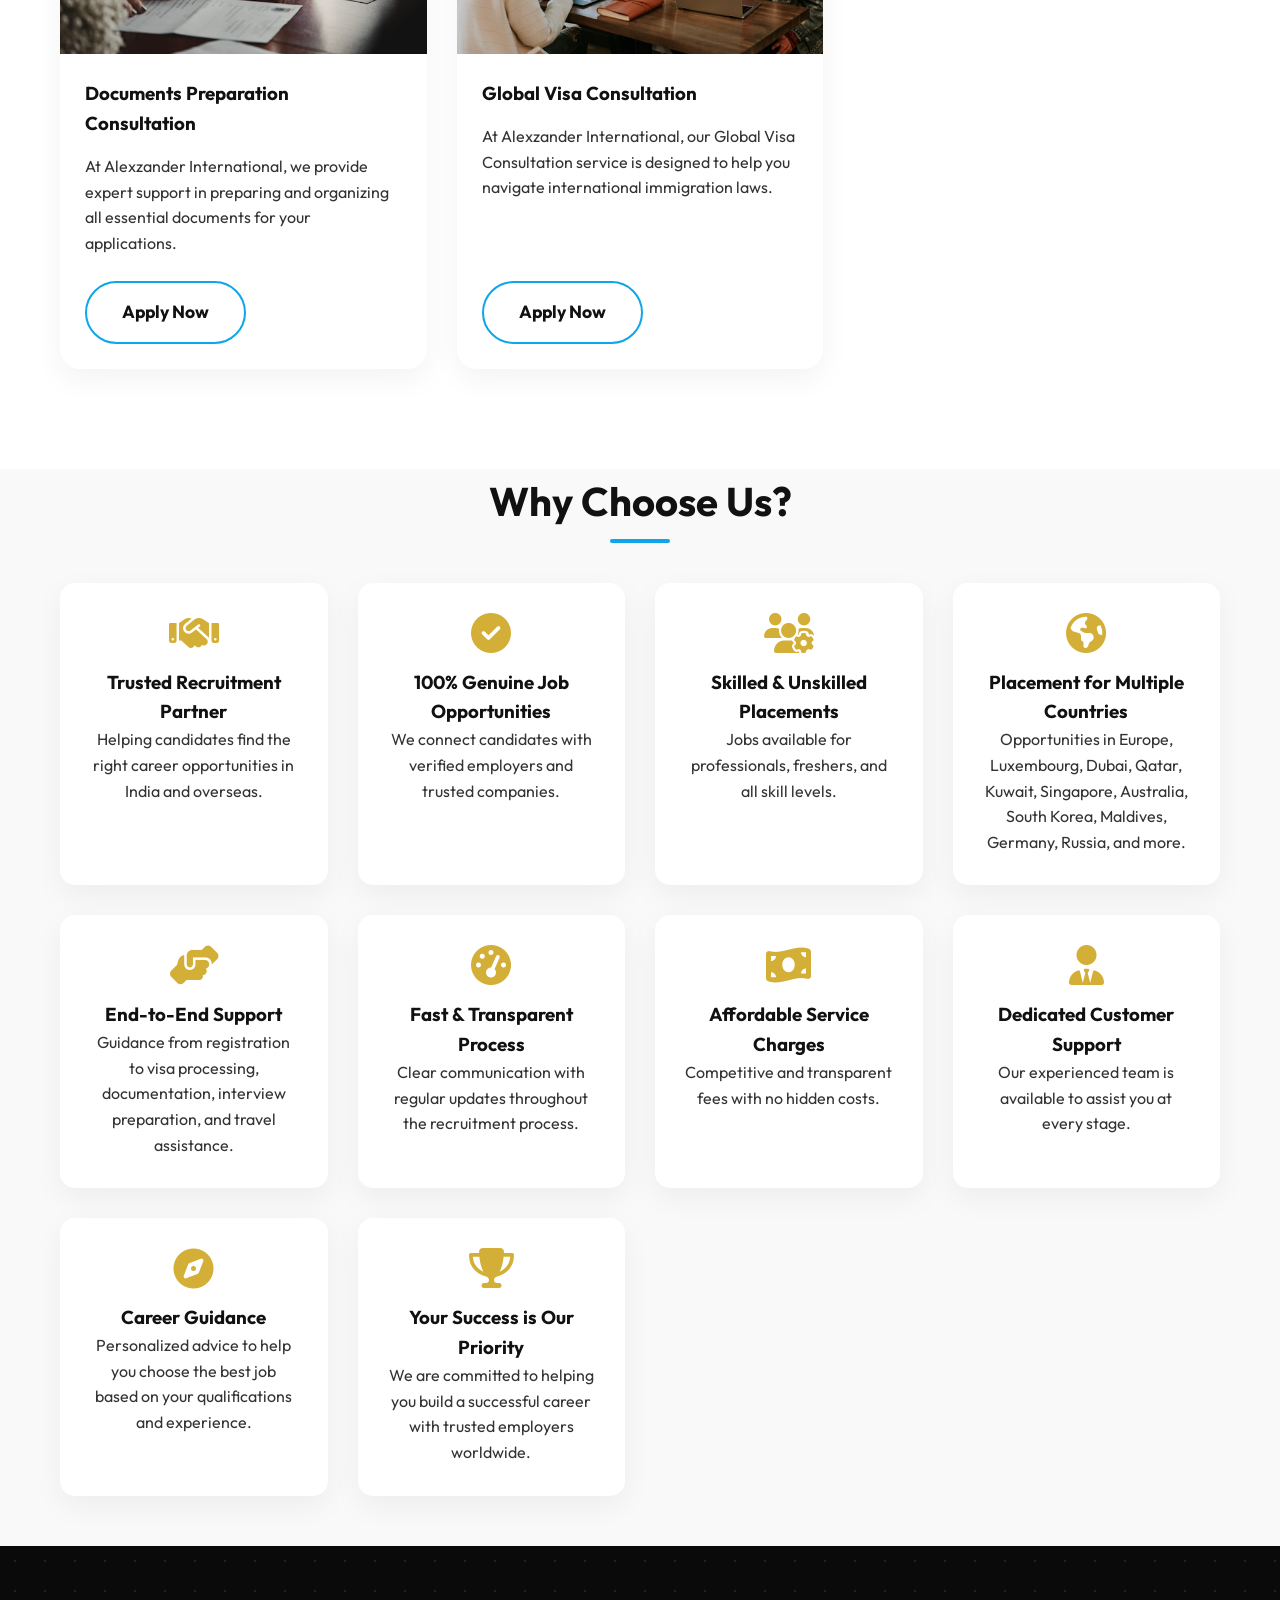
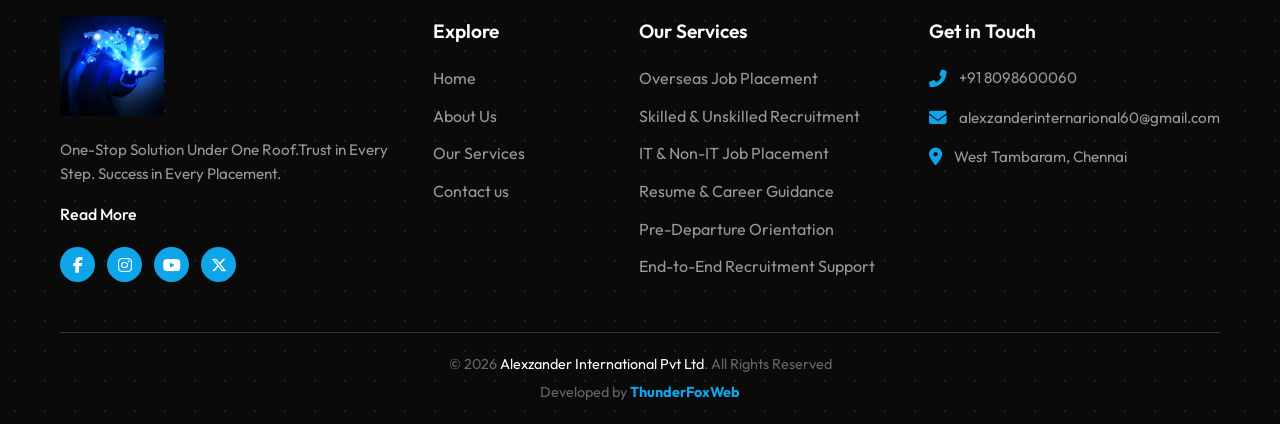
==== commit fb9f6c03: "refactor: update Font Awesome version and replace Twitter icon with X logo across HTML pages" ====
--- a/index.html
+++ b/index.html
@@ -4,9 +4,33 @@
 <head>
     <meta charset="UTF-8">
     <meta name="viewport" content="width=device-width, initial-scale=1.0">
-    <title>Home - Alexzander International Pvt Ltd</title>
-    <meta name="description"
-        content="Alexzander International Pvt Ltd - Trusted travel, visa, and study abroad consultancy since 1999.">
+    <title>Alexzander International Pvt Ltd - Home | Trusted Consultancy</title>
+    <meta name="description" content="Alexzander International Pvt Ltd - Trusted travel, visa, and study abroad consultancy since 1999. Expert services in overseas job placement, recruitment, and more.">
+    <meta name="keywords" content="Alexzander International Pvt Ltd, Alexzandar International Pvt Ltd, recruitment agency Chennai, overseas jobs, visa services, study abroad, travel consultancy">
+    <meta name="author" content="Alexzander International Pvt Ltd">
+    <link rel="canonical" href="https://www.alexzanderinternational.com/">
+    <meta property="og:title" content="Alexzander International Pvt Ltd">
+    <meta property="og:description" content="Trusted travel, visa, and study abroad consultancy since 1999.">
+    <meta property="og:url" content="https://www.alexzanderinternational.com/">
+    <meta property="og:type" content="website">
+    
+    <script type="application/ld+json">
+    {
+      "@context": "https://schema.org",
+      "@type": "LocalBusiness",
+      "name": "Alexzander International Pvt Ltd",
+      "image": "https://www.alexzanderinternational.com/logo.jpeg",
+      "url": "https://www.alexzanderinternational.com",
+      "telephone": "+918098600060",
+      "address": {
+        "@type": "PostalAddress",
+        "streetAddress": "No.21/3-J, Ayyasamy Street, West Tambaram",
+        "addressLocality": "Chennai",
+        "postalCode": "600045",
+        "addressCountry": "IN"
+      }
+    }
+    </script>
     <link rel="stylesheet" href="styles.css">
 
     <link rel="icon" type="image/jpeg" href="logo.jpeg">
@@ -44,7 +68,7 @@
                     <a href="https://www.instagram.com/alexzander_intl_pvt_ltd_60/?hl=en" target="_blank"><i
                             class="fab fa-instagram"></i></a>
                     <a href="#"><i class="fab fa-youtube"></i></a>
-                    <a href="#"><i class="fab fa-twitter"></i></a>
+                    <a href="#"><i class="fa-brands fa-x-twitter"></i></a>
                 </div>
             </div>
         </div>
@@ -449,7 +473,7 @@
                         <a href="https://www.instagram.com/alexzander_intl_pvt_ltd_60/?hl=en" target="_blank"><i
                                 class="fab fa-instagram"></i></a>
                         <a href="#"><i class="fab fa-youtube"></i></a>
-                        <a href="#"><i class="fab fa-twitter"></i></a>
+                        <a href="#"><i class="fa-brands fa-x-twitter"></i></a>
                     </div>
                 </div>
                 <div class="footer-col">
--- a/styles.css
+++ b/styles.css
@@ -1,5 +1,5 @@
 @import url('https://fonts.googleapis.com/css2?family=Outfit:wght@300;400;500;600;700;800&display=swap');
-@import url('https://cdnjs.cloudflare.com/ajax/libs/font-awesome/6.0.0/css/all.min.css');
+@import url('https://cdnjs.cloudflare.com/ajax/libs/font-awesome/6.4.2/css/all.min.css');
 
 :root {
     --primary: #111111;
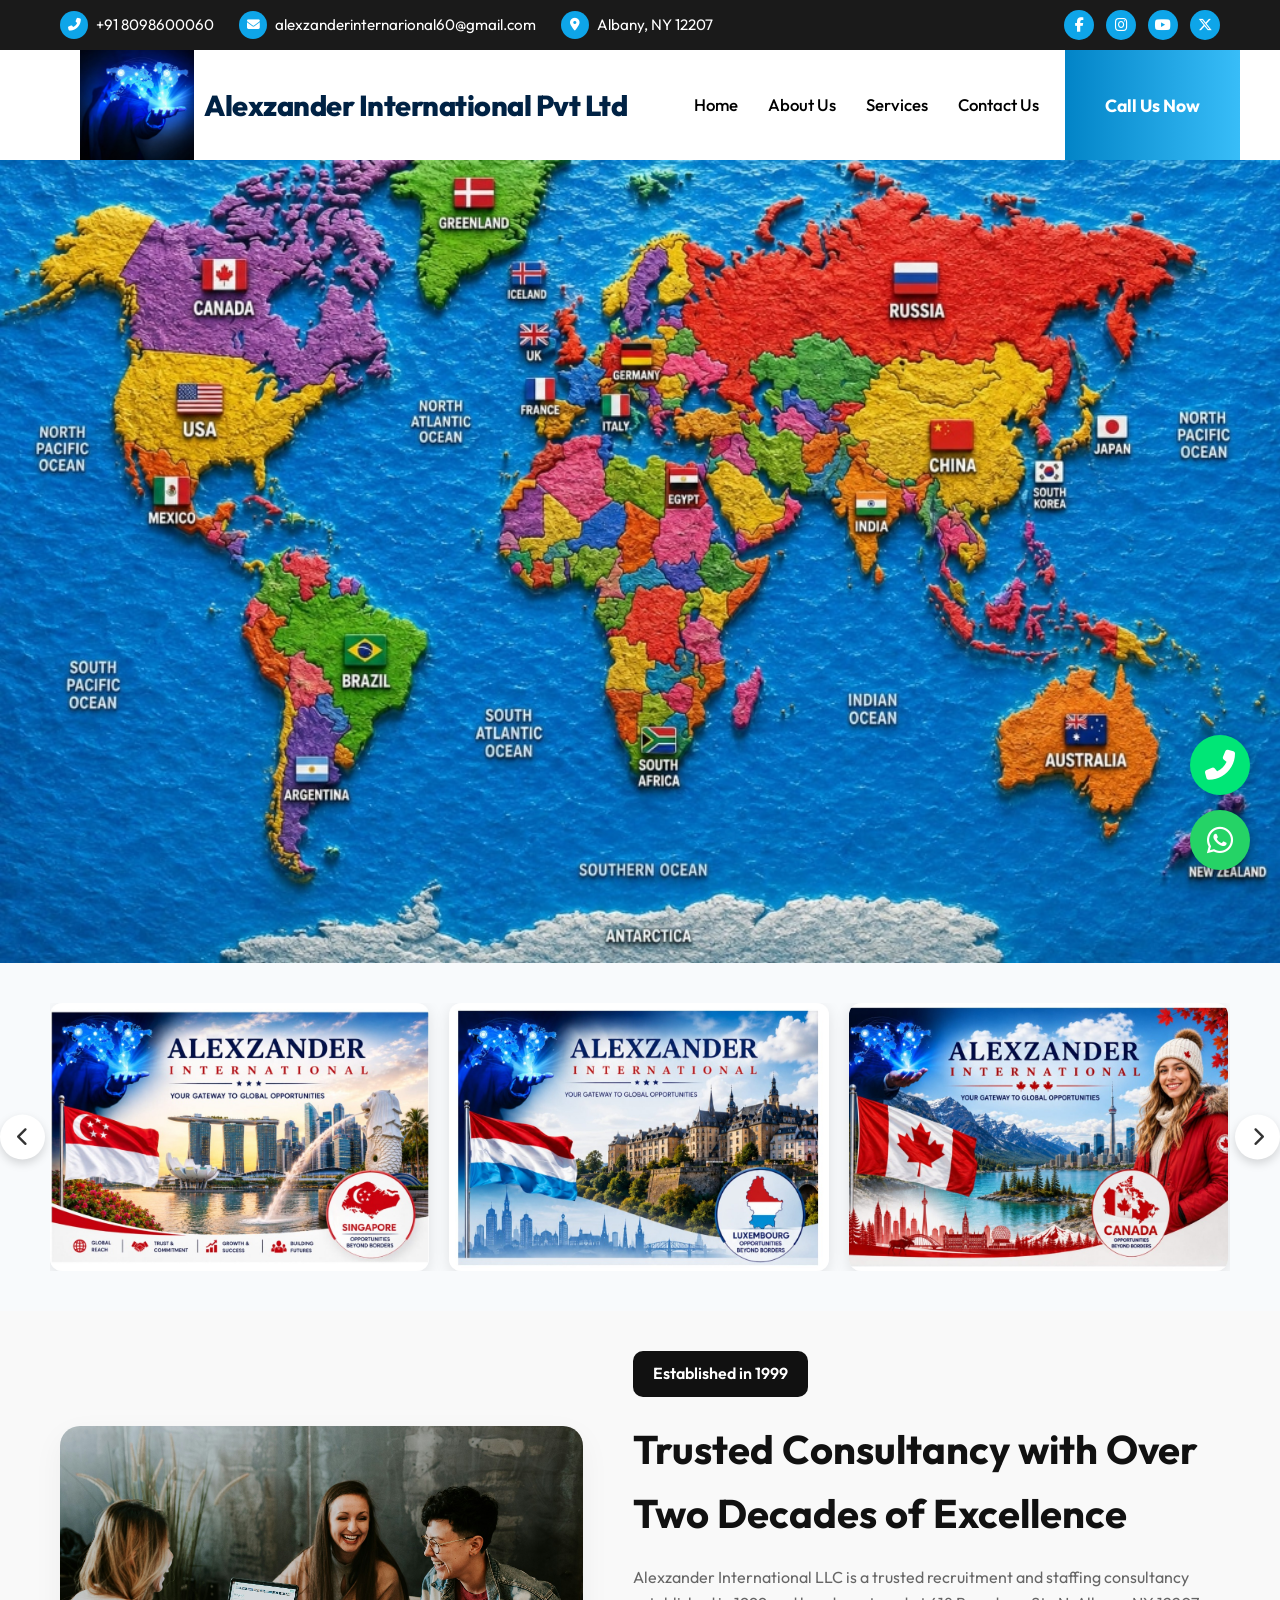
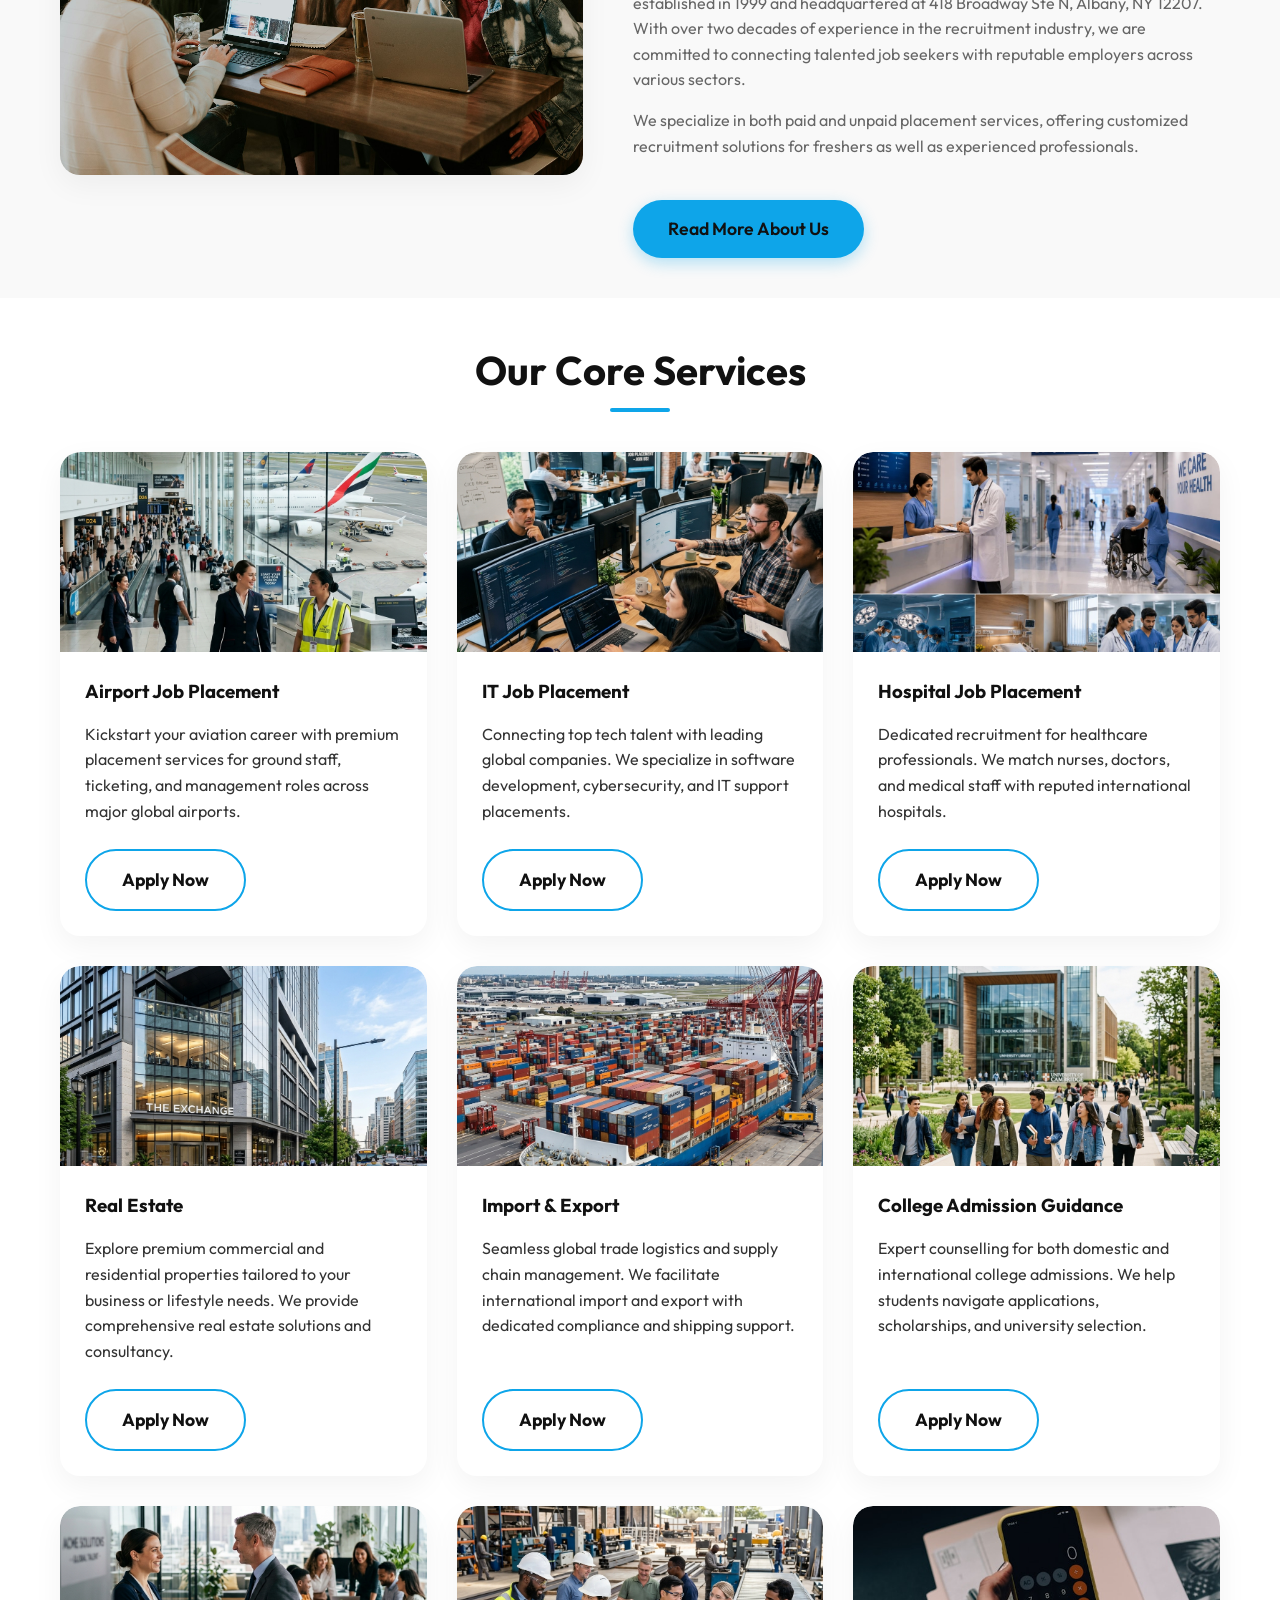
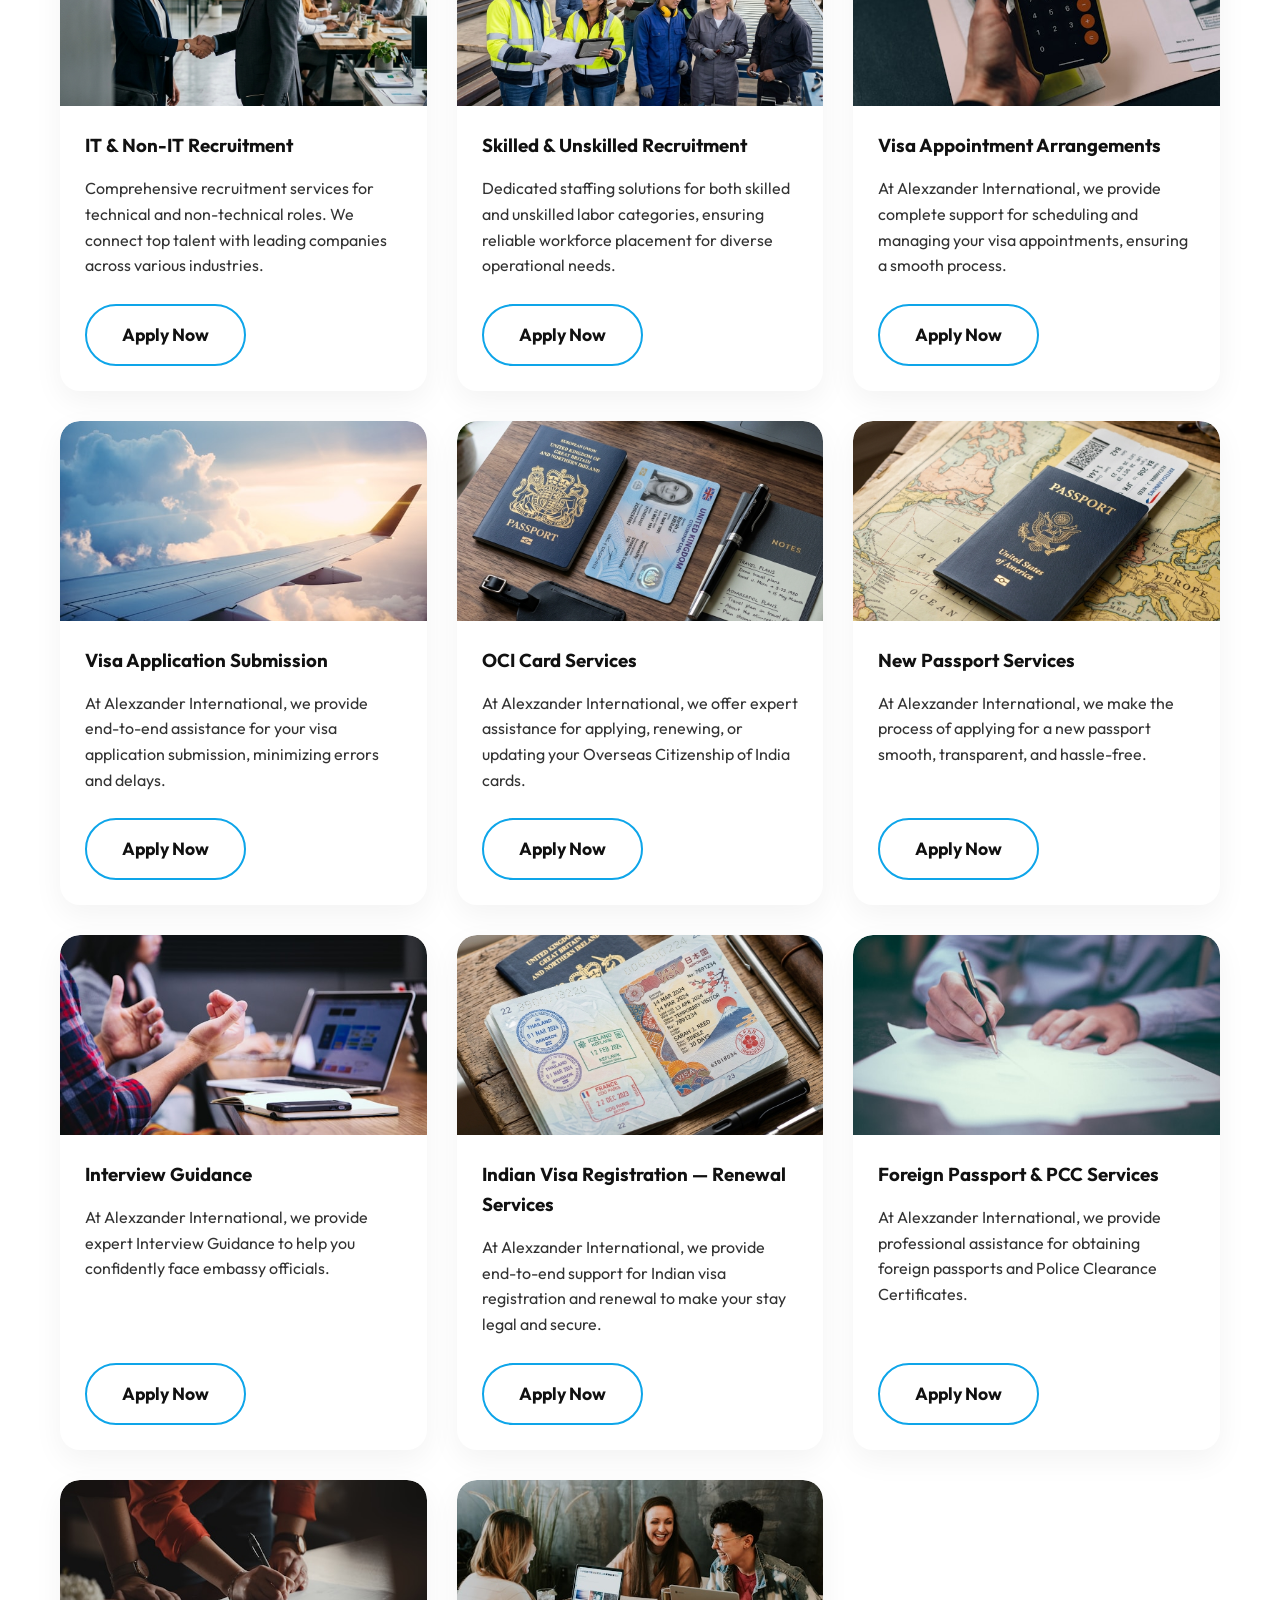
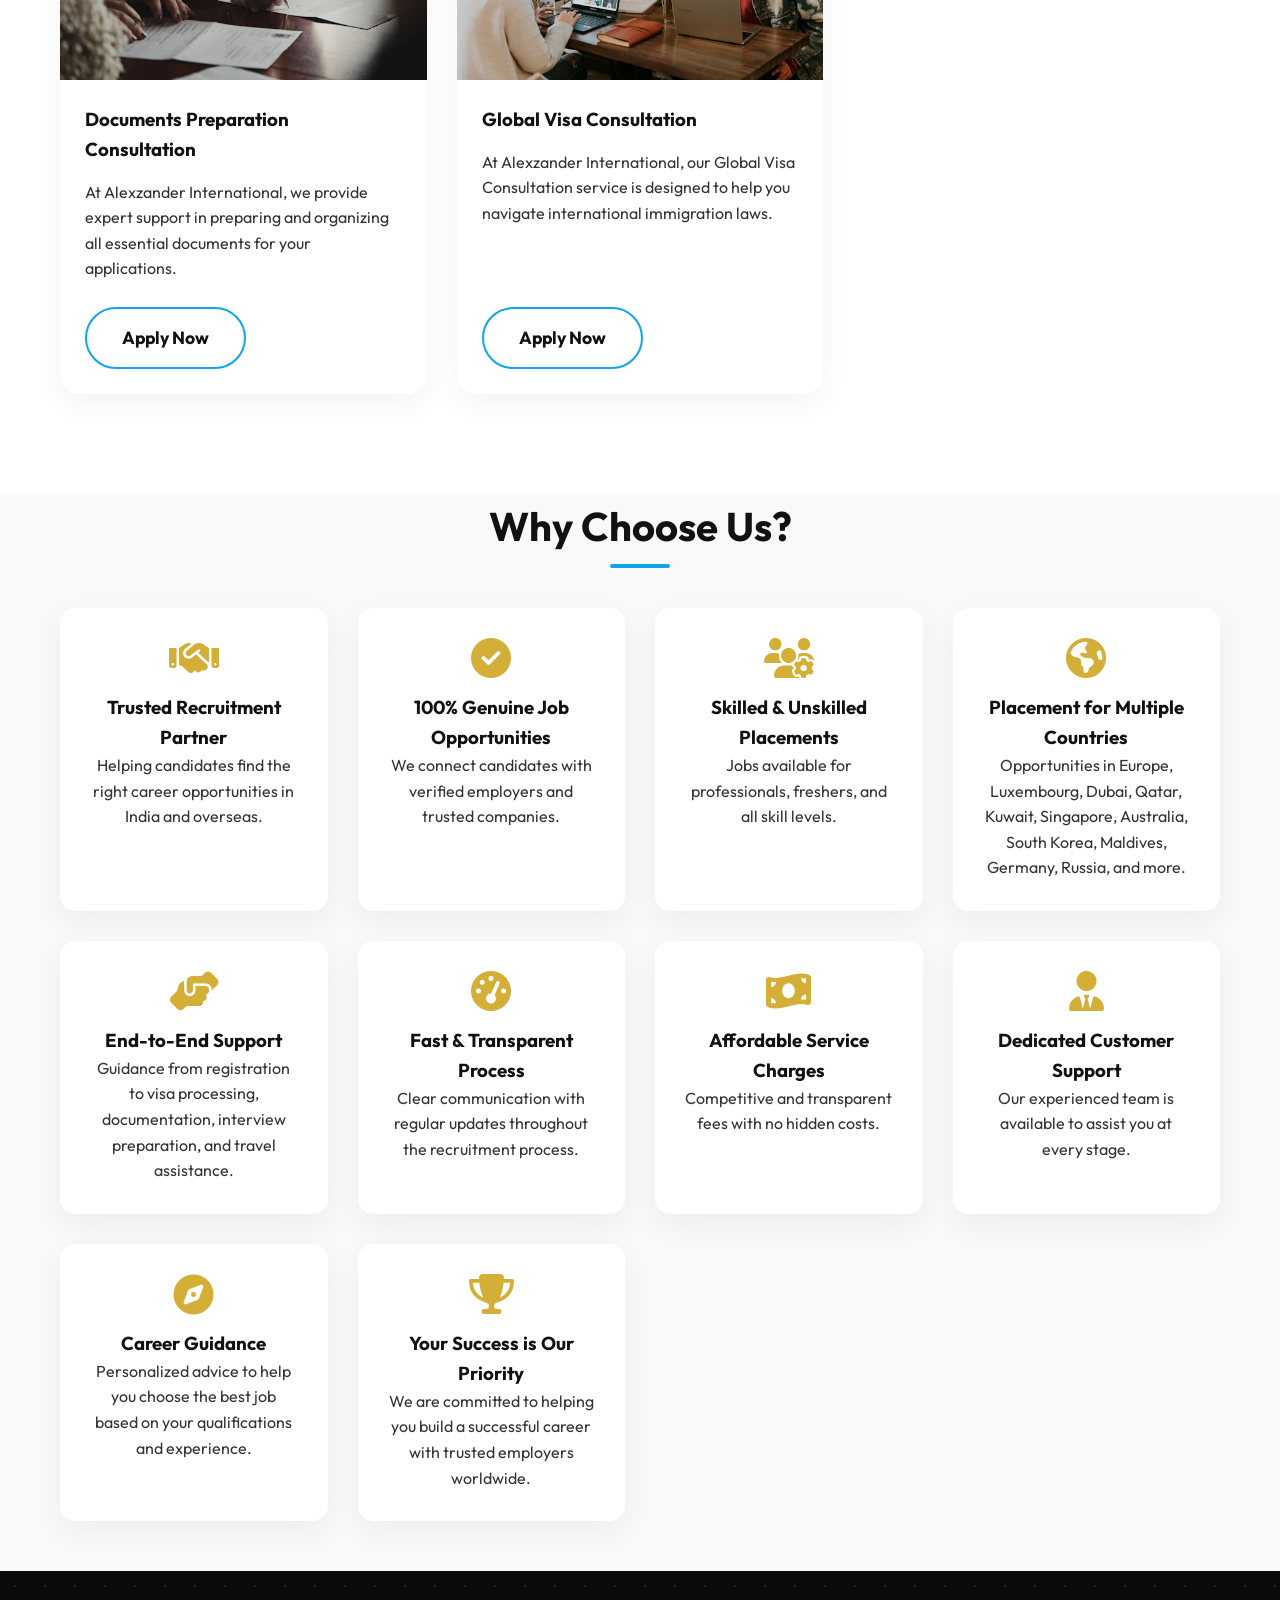
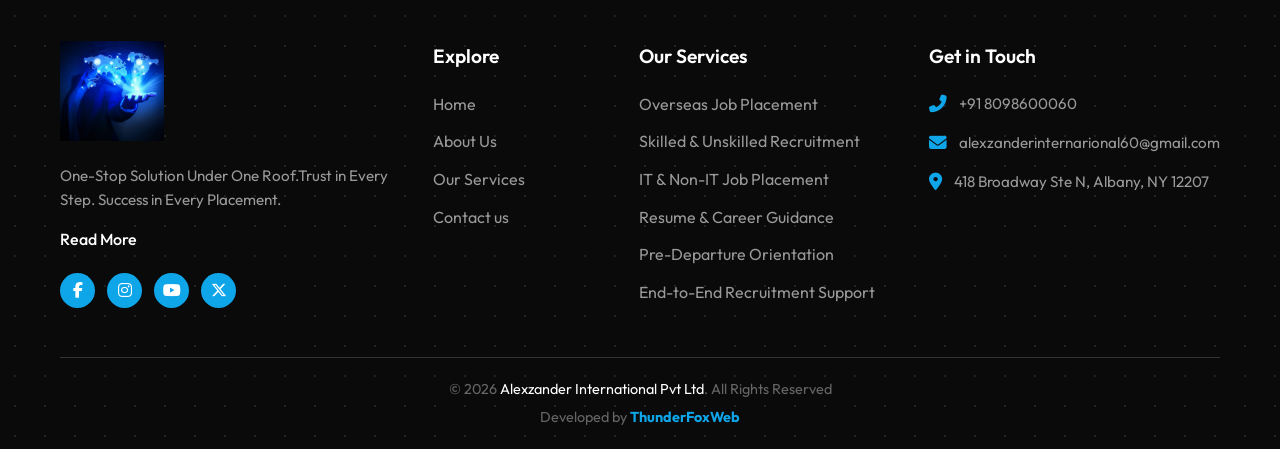
==== commit d086439d: "refactor: update company address and name to Albany, NY location across site pages" ====
--- a/index.html
+++ b/index.html
@@ -5,8 +5,8 @@
     <meta charset="UTF-8">
     <meta name="viewport" content="width=device-width, initial-scale=1.0">
     <title>Alexzander International Pvt Ltd - Home | Trusted Consultancy</title>
-    <meta name="description" content="Alexzander International Pvt Ltd - Trusted travel, visa, and study abroad consultancy since 1999. Expert services in overseas job placement, recruitment, and more.">
-    <meta name="keywords" content="Alexzander International Pvt Ltd, Alexzandar International Pvt Ltd, recruitment agency Chennai, overseas jobs, visa services, study abroad, travel consultancy">
+    <meta name="description" content="Alexzander International LLC - Trusted travel, visa, and study abroad consultancy since 1999. Expert services in overseas job placement, recruitment, and more.">
+    <meta name="keywords" content="Alexzander International LLC, Alexzander International Pvt Ltd, recruitment agency Albany NY, overseas jobs, visa services, study abroad, travel consultancy">
     <meta name="author" content="Alexzander International Pvt Ltd">
     <link rel="canonical" href="https://www.alexzanderinternational.com/">
     <meta property="og:title" content="Alexzander International Pvt Ltd">
@@ -18,16 +18,18 @@
     {
       "@context": "https://schema.org",
       "@type": "LocalBusiness",
-      "name": "Alexzander International Pvt Ltd",
+      "name": "ALEXZANDER INTERNATIONAL LLC",
+      "alternateName": "Alexzander International Pvt Ltd",
       "image": "https://www.alexzanderinternational.com/logo.jpeg",
       "url": "https://www.alexzanderinternational.com",
       "telephone": "+918098600060",
       "address": {
         "@type": "PostalAddress",
-        "streetAddress": "No.21/3-J, Ayyasamy Street, West Tambaram",
-        "addressLocality": "Chennai",
-        "postalCode": "600045",
-        "addressCountry": "IN"
+        "streetAddress": "418 Broadway Ste N",
+        "addressLocality": "Albany",
+        "addressRegion": "NY",
+        "postalCode": "12207",
+        "addressCountry": "US"
       }
     }
     </script>
@@ -59,7 +61,7 @@
                     </div>
                     <div class="top-contact-item">
                         <div class="icon-circle"><i class="fas fa-map-marker-alt"></i></div>
-                        Chennai
+                        Albany, NY 12207
                     </div>
                 </div>
                 <div class="top-social">
@@ -132,9 +134,9 @@
             <div class="about-content">
                 <div class="year-badge">Established in 1999</div>
                 <h2>Trusted Consultancy with Over Two Decades of Excellence</h2>
-                <p>Alexzander International Pvt Ltd
-                    is a trusted recruitment and staffing consultancy established in 1999 and headquartered in Tambaram,
-                    Chennai, Tamil Nadu. With over two decades of experience in the recruitment industry, we are
+                <p>Alexzander International LLC
+                    is a trusted recruitment and staffing consultancy established in 1999 and headquartered at 418 Broadway Ste N,
+                    Albany, NY 12207. With over two decades of experience in the recruitment industry, we are
                     committed to connecting talented job seekers with reputable employers across various sectors.</p>
                 <p>We specialize in both paid and unpaid placement services, offering customized recruitment
                     solutions for freshers as well as experienced professionals.</p>
@@ -506,7 +508,7 @@
                         <i class="fas fa-envelope"></i> alexzanderinternarional60@gmail.com
                     </div>
                     <div class="footer-contact-item">
-                        <i class="fas fa-map-marker-alt"></i> West Tambaram, Chennai
+                        <i class="fas fa-map-marker-alt"></i> 418 Broadway Ste N, Albany, NY 12207
                     </div>
                 </div>
             </div>
--- a/styles.css
+++ b/styles.css
@@ -569,7 +569,7 @@
 
 .footer-contact-item {
     display: flex;
-    align-items: center;
+    align-items: flex-start;
     gap: 12px;
     margin-bottom: 15px;
     color: #999;
@@ -579,6 +579,8 @@
 .footer-contact-item i {
     color: var(--secondary);
     font-size: 1.1rem;
+    margin-top: 3px;
+    flex-shrink: 0;
 }
 
 .footer-bottom {
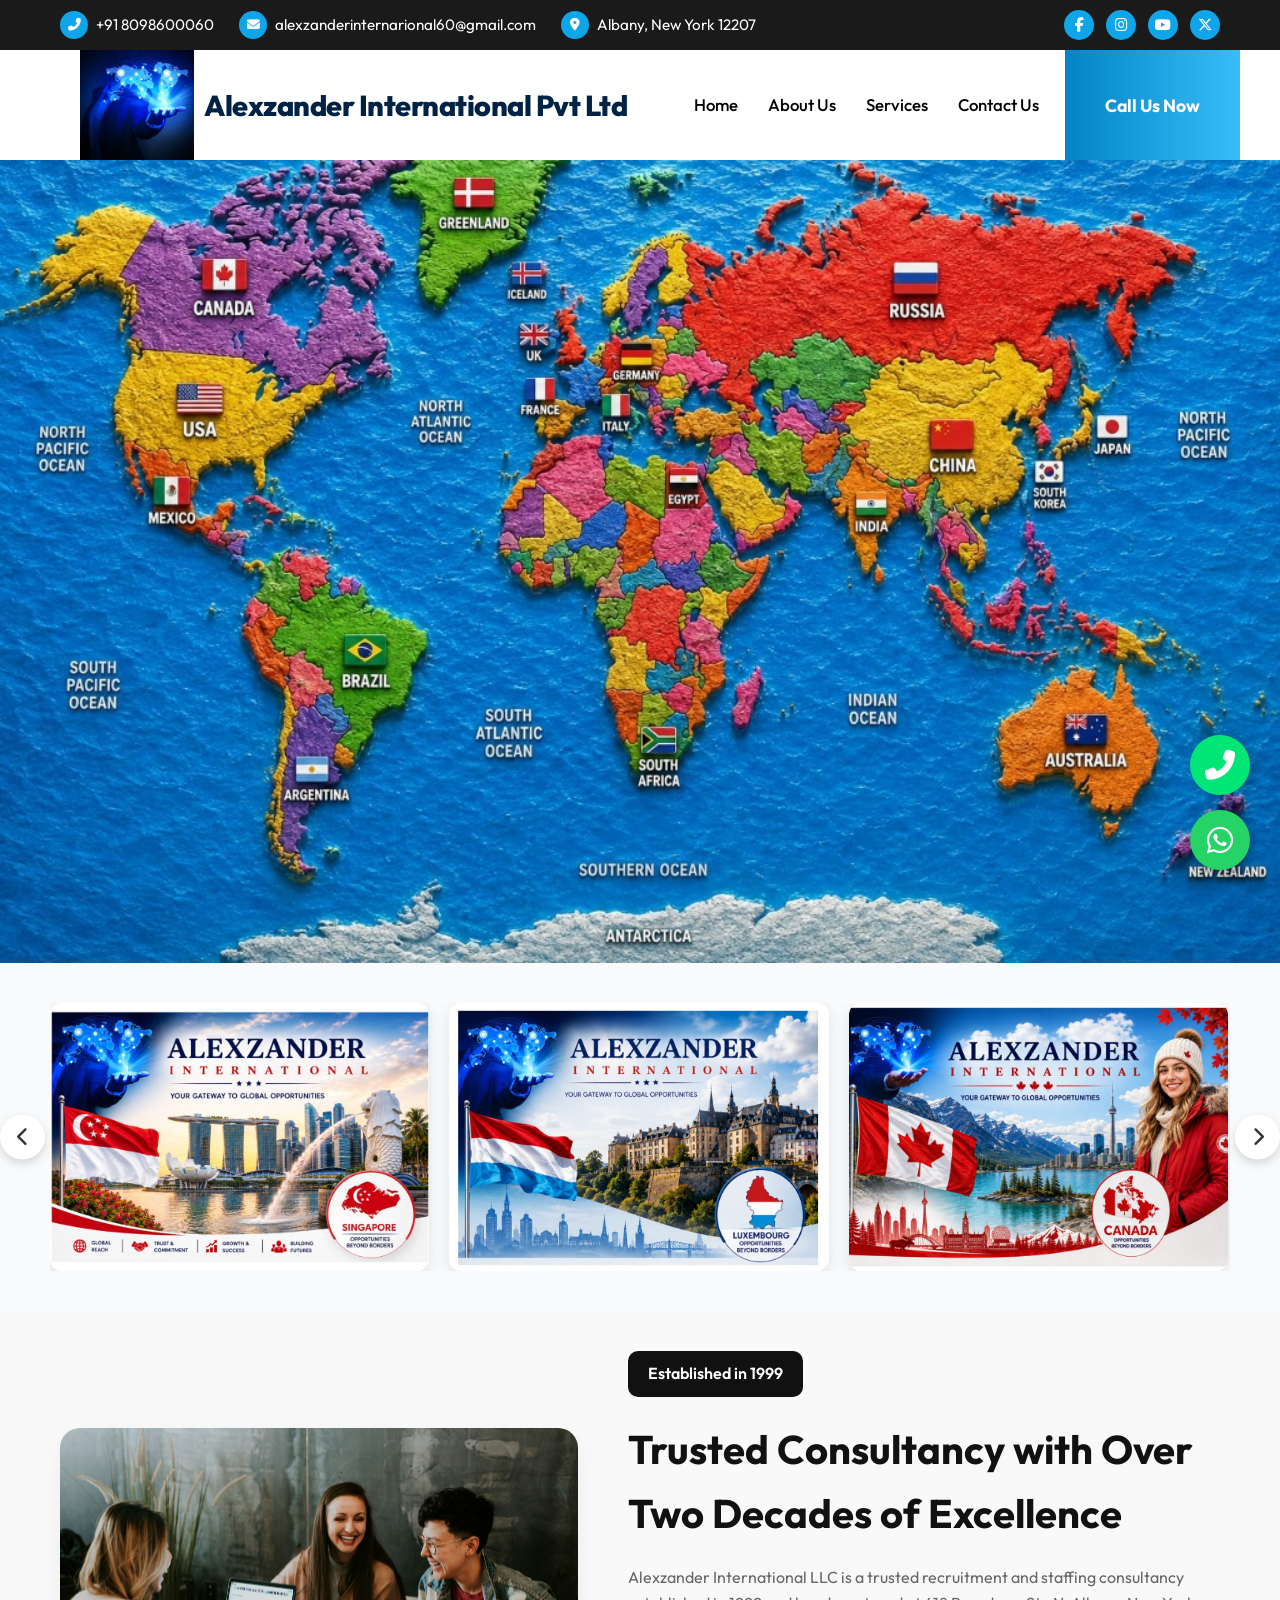
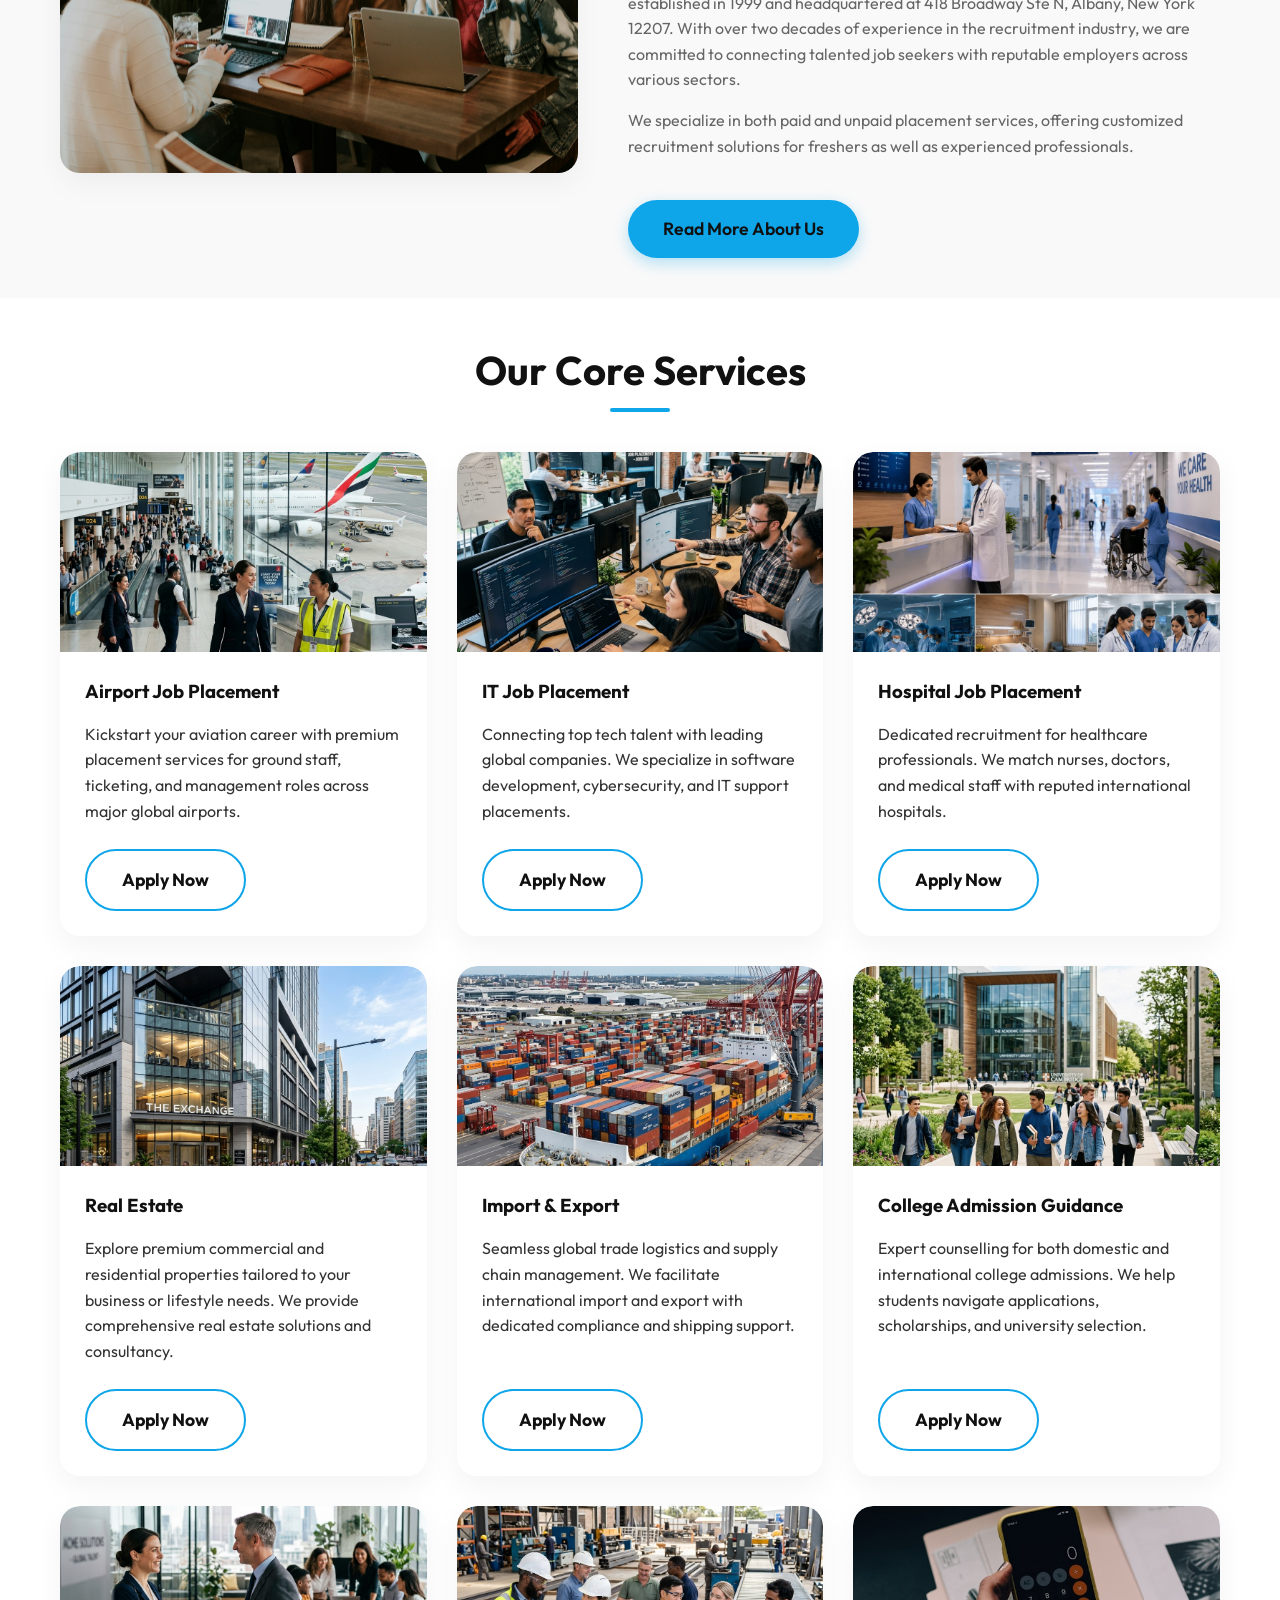
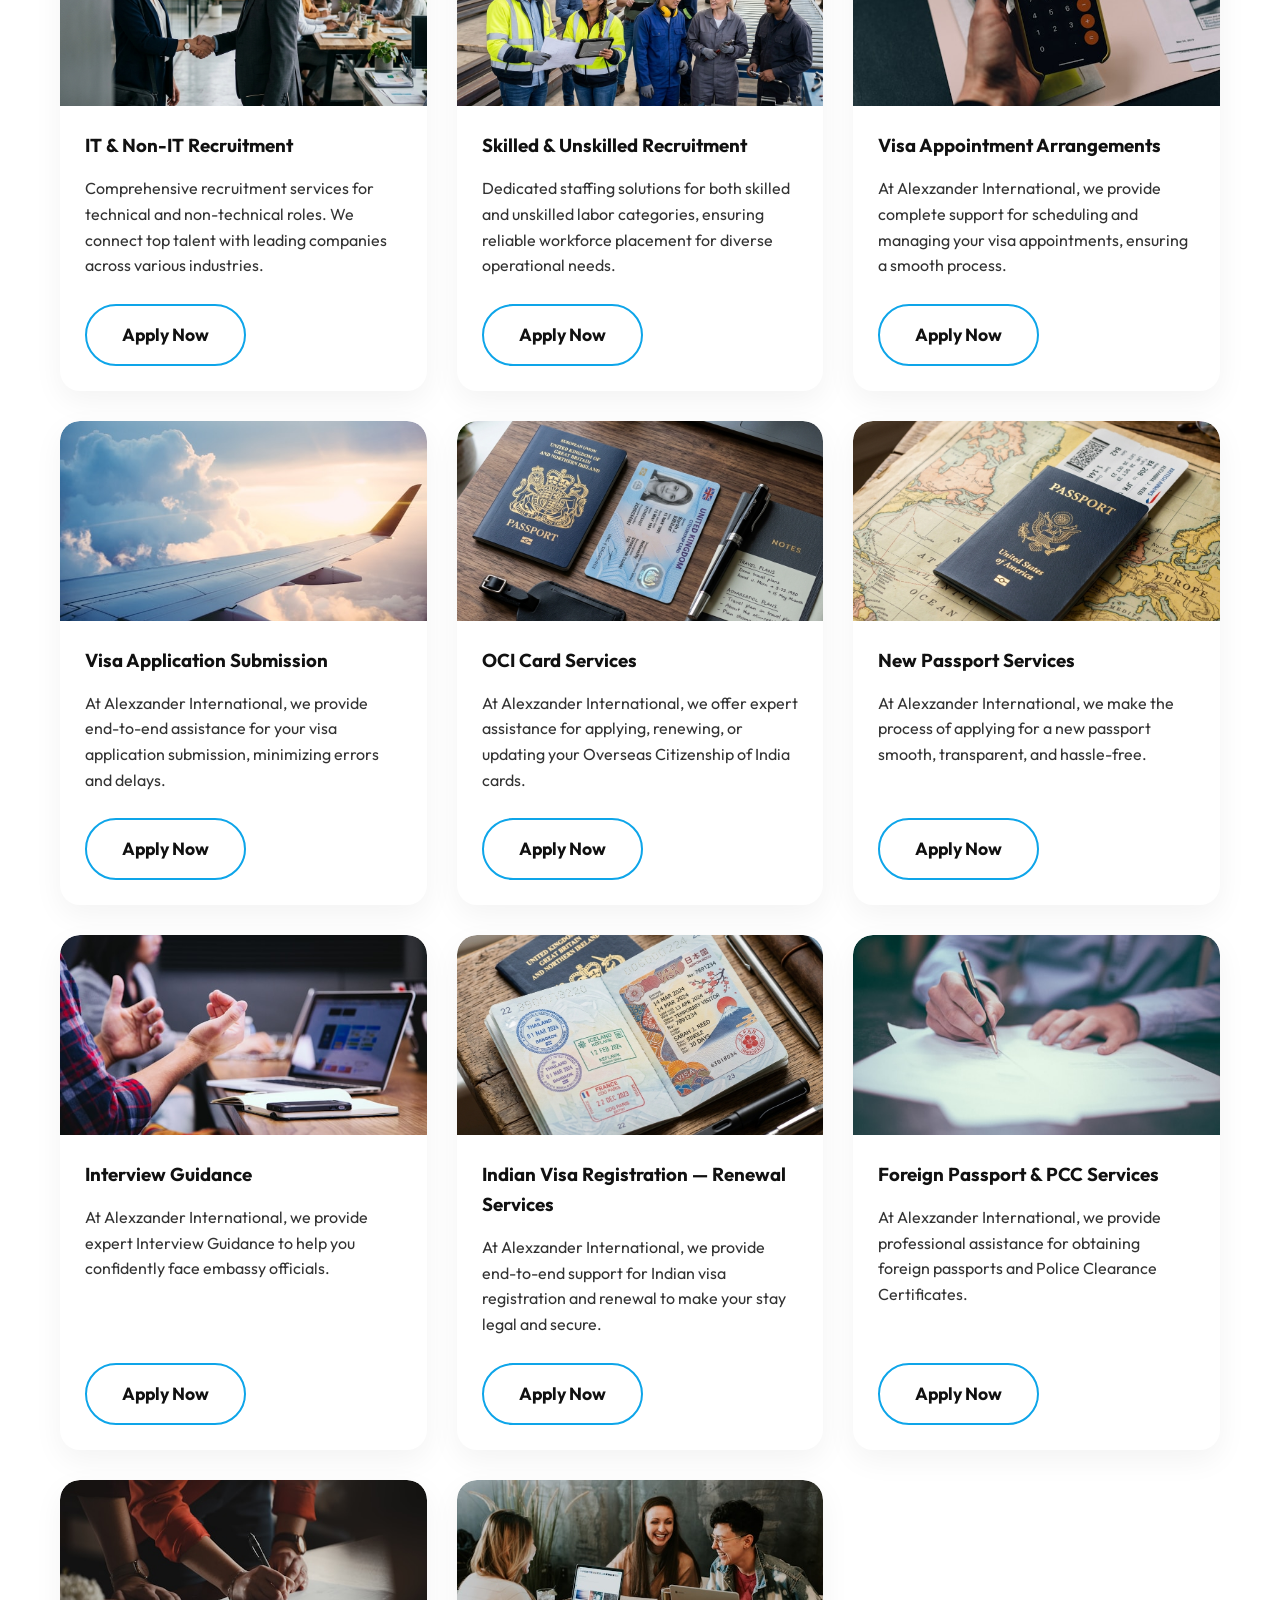
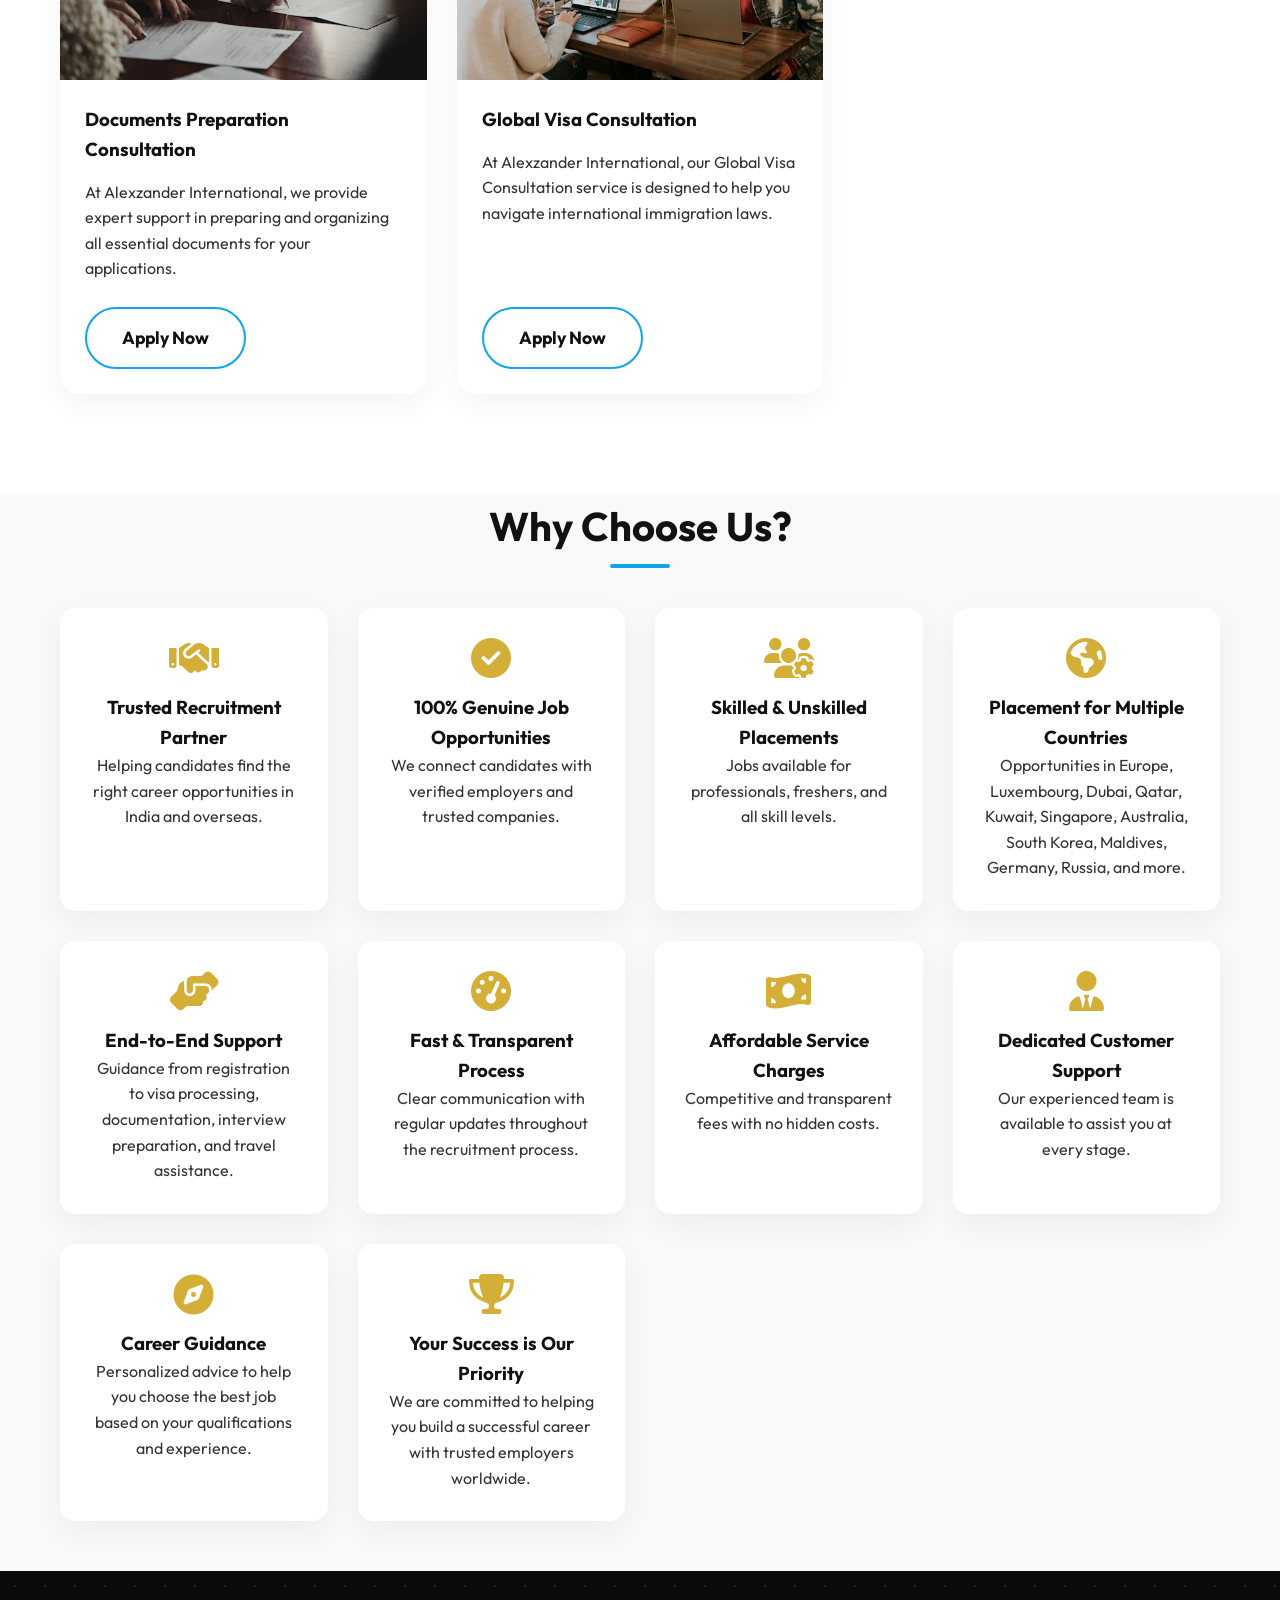
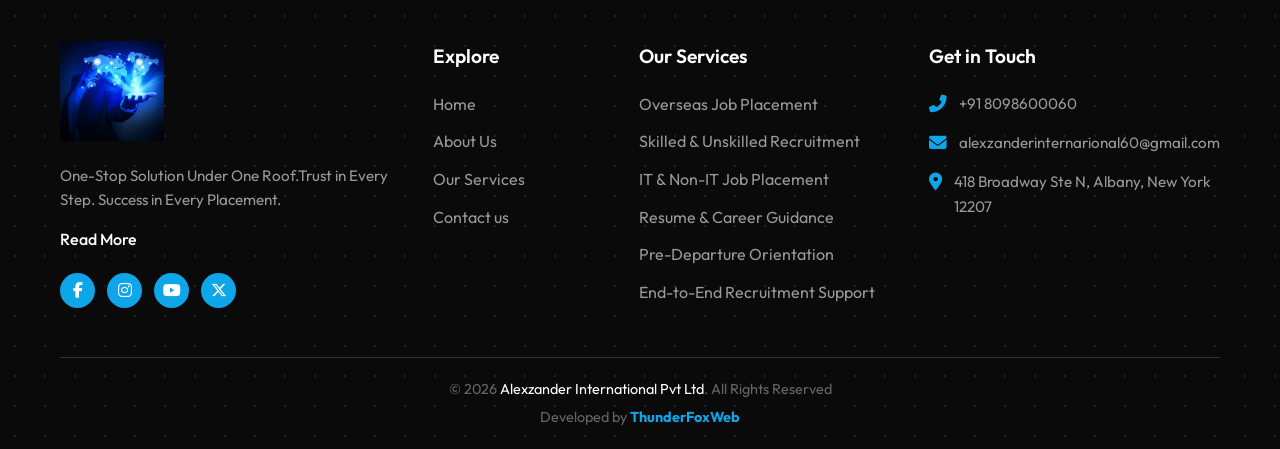
==== commit b1d6953d: "refactor: update state abbreviation NY to full name New York across site HTML files" ====
--- a/index.html
+++ b/index.html
@@ -6,7 +6,7 @@
     <meta name="viewport" content="width=device-width, initial-scale=1.0">
     <title>Alexzander International Pvt Ltd - Home | Trusted Consultancy</title>
     <meta name="description" content="Alexzander International LLC - Trusted travel, visa, and study abroad consultancy since 1999. Expert services in overseas job placement, recruitment, and more.">
-    <meta name="keywords" content="Alexzander International LLC, Alexzander International Pvt Ltd, recruitment agency Albany NY, overseas jobs, visa services, study abroad, travel consultancy">
+    <meta name="keywords" content="Alexzander International LLC, Alexzander International Pvt Ltd, recruitment agency Albany New York, overseas jobs, visa services, study abroad, travel consultancy">
     <meta name="author" content="Alexzander International Pvt Ltd">
     <link rel="canonical" href="https://www.alexzanderinternational.com/">
     <meta property="og:title" content="Alexzander International Pvt Ltd">
@@ -27,7 +27,7 @@
         "@type": "PostalAddress",
         "streetAddress": "418 Broadway Ste N",
         "addressLocality": "Albany",
-        "addressRegion": "NY",
+        "addressRegion": "New York",
         "postalCode": "12207",
         "addressCountry": "US"
       }
@@ -61,7 +61,7 @@
                     </div>
                     <div class="top-contact-item">
                         <div class="icon-circle"><i class="fas fa-map-marker-alt"></i></div>
-                        Albany, NY 12207
+                        Albany, New York 12207
                     </div>
                 </div>
                 <div class="top-social">
@@ -136,7 +136,7 @@
                 <h2>Trusted Consultancy with Over Two Decades of Excellence</h2>
                 <p>Alexzander International LLC
                     is a trusted recruitment and staffing consultancy established in 1999 and headquartered at 418 Broadway Ste N,
-                    Albany, NY 12207. With over two decades of experience in the recruitment industry, we are
+                    Albany, New York 12207. With over two decades of experience in the recruitment industry, we are
                     committed to connecting talented job seekers with reputable employers across various sectors.</p>
                 <p>We specialize in both paid and unpaid placement services, offering customized recruitment
                     solutions for freshers as well as experienced professionals.</p>
@@ -508,7 +508,7 @@
                         <i class="fas fa-envelope"></i> alexzanderinternarional60@gmail.com
                     </div>
                     <div class="footer-contact-item">
-                        <i class="fas fa-map-marker-alt"></i> 418 Broadway Ste N, Albany, NY 12207
+                        <i class="fas fa-map-marker-alt"></i> 418 Broadway Ste N, Albany, New York 12207
                     </div>
                 </div>
             </div>
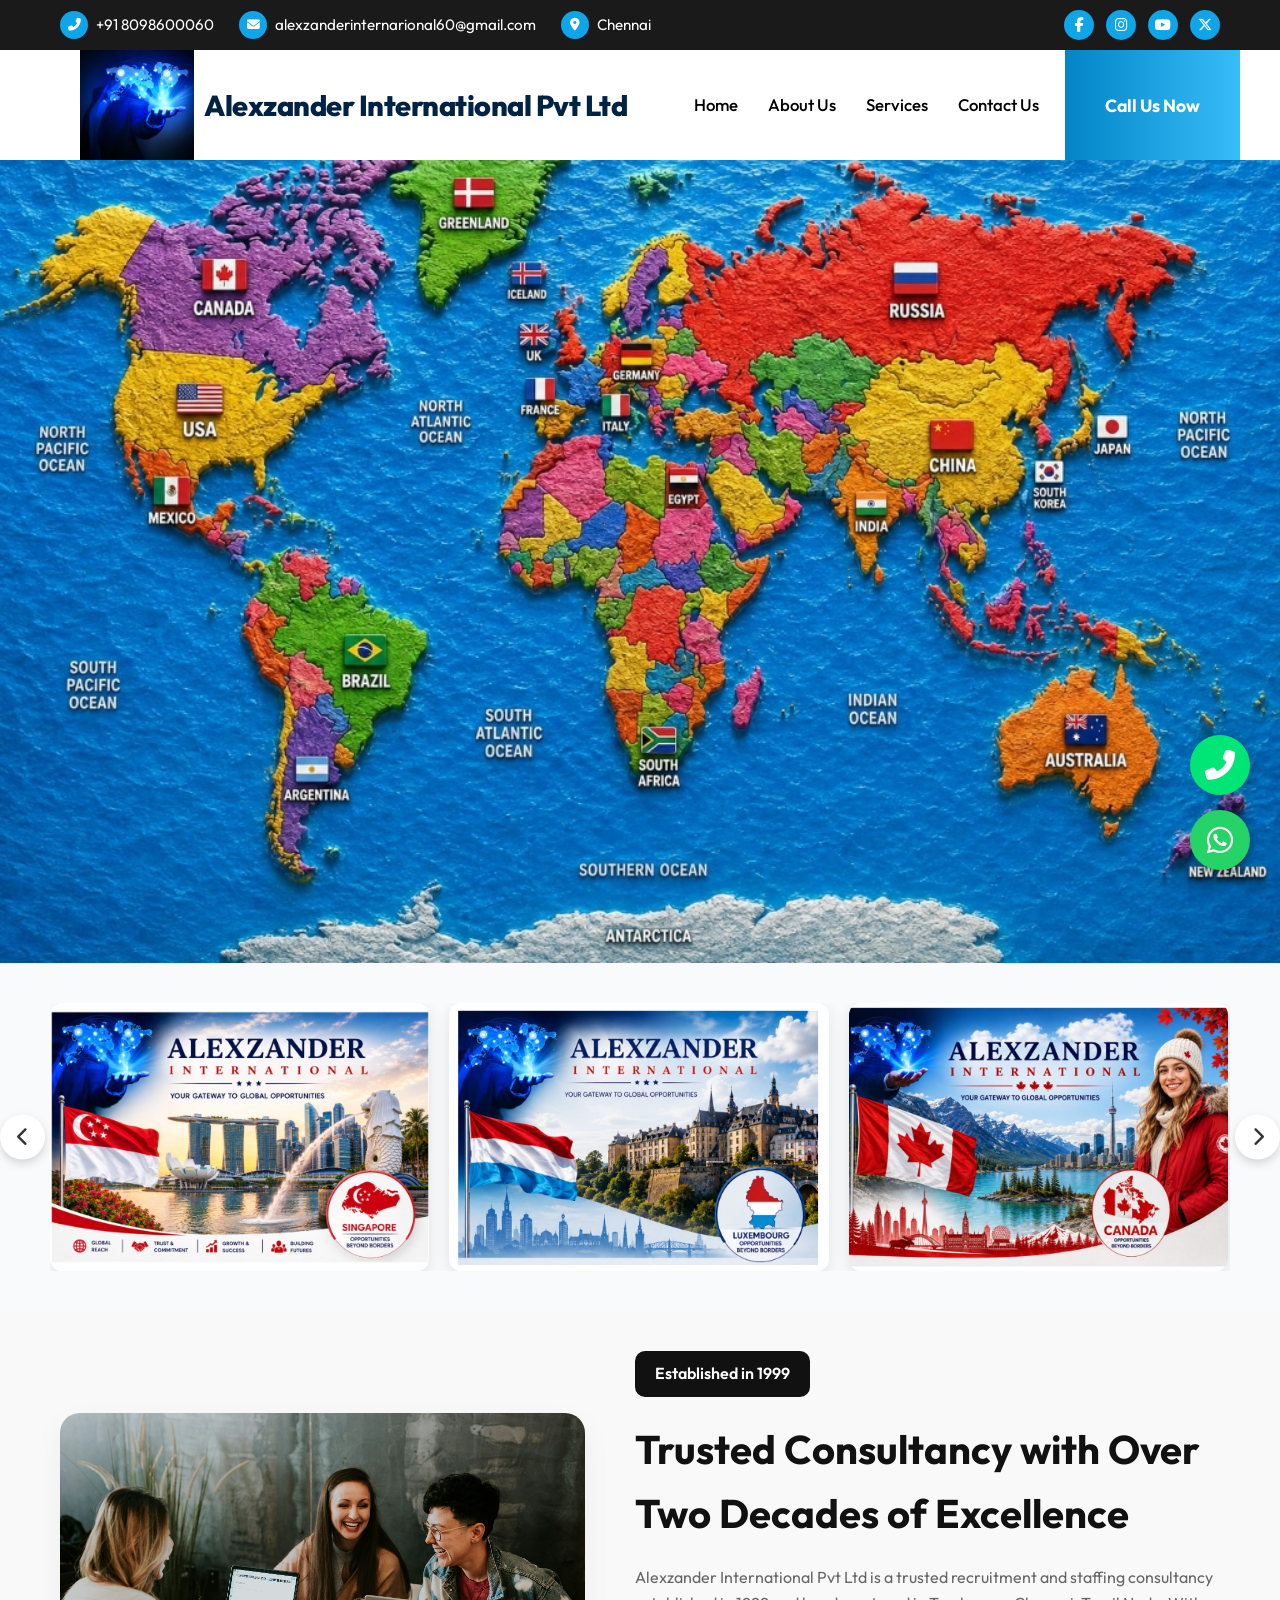
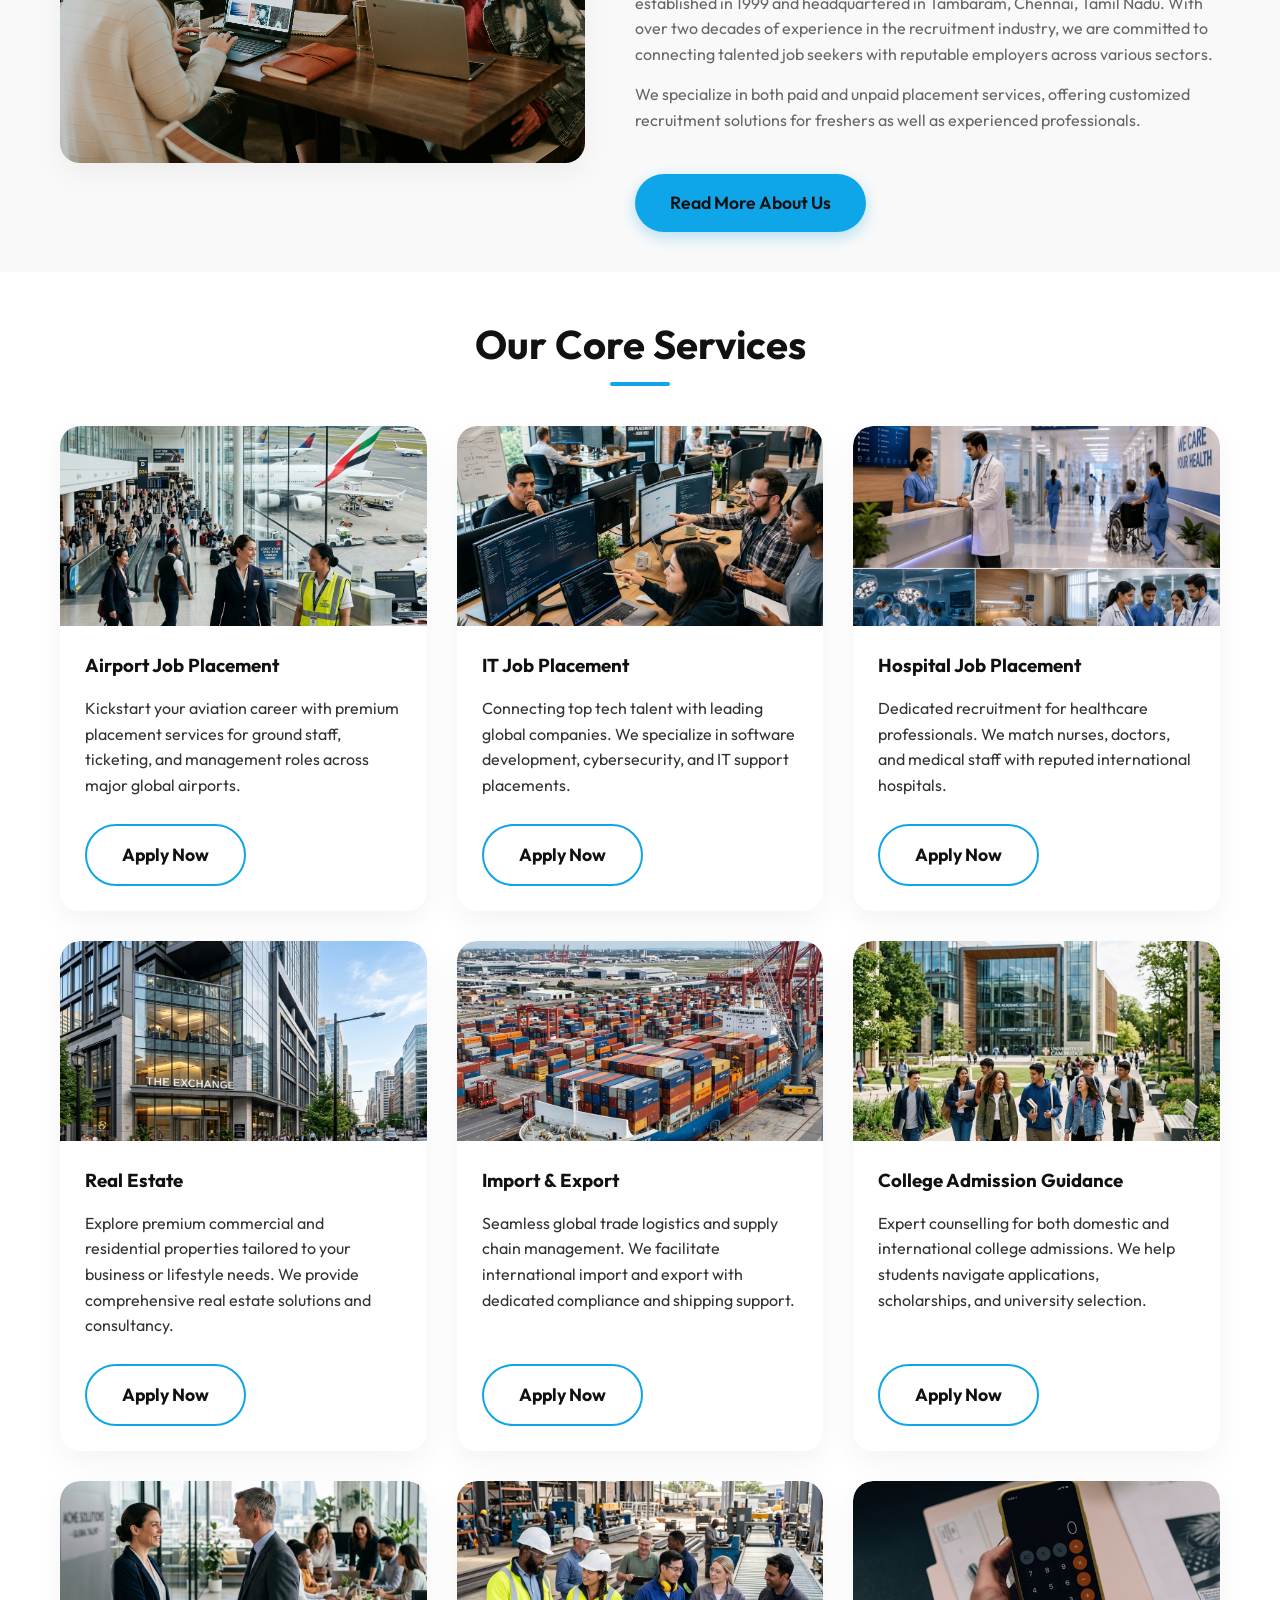
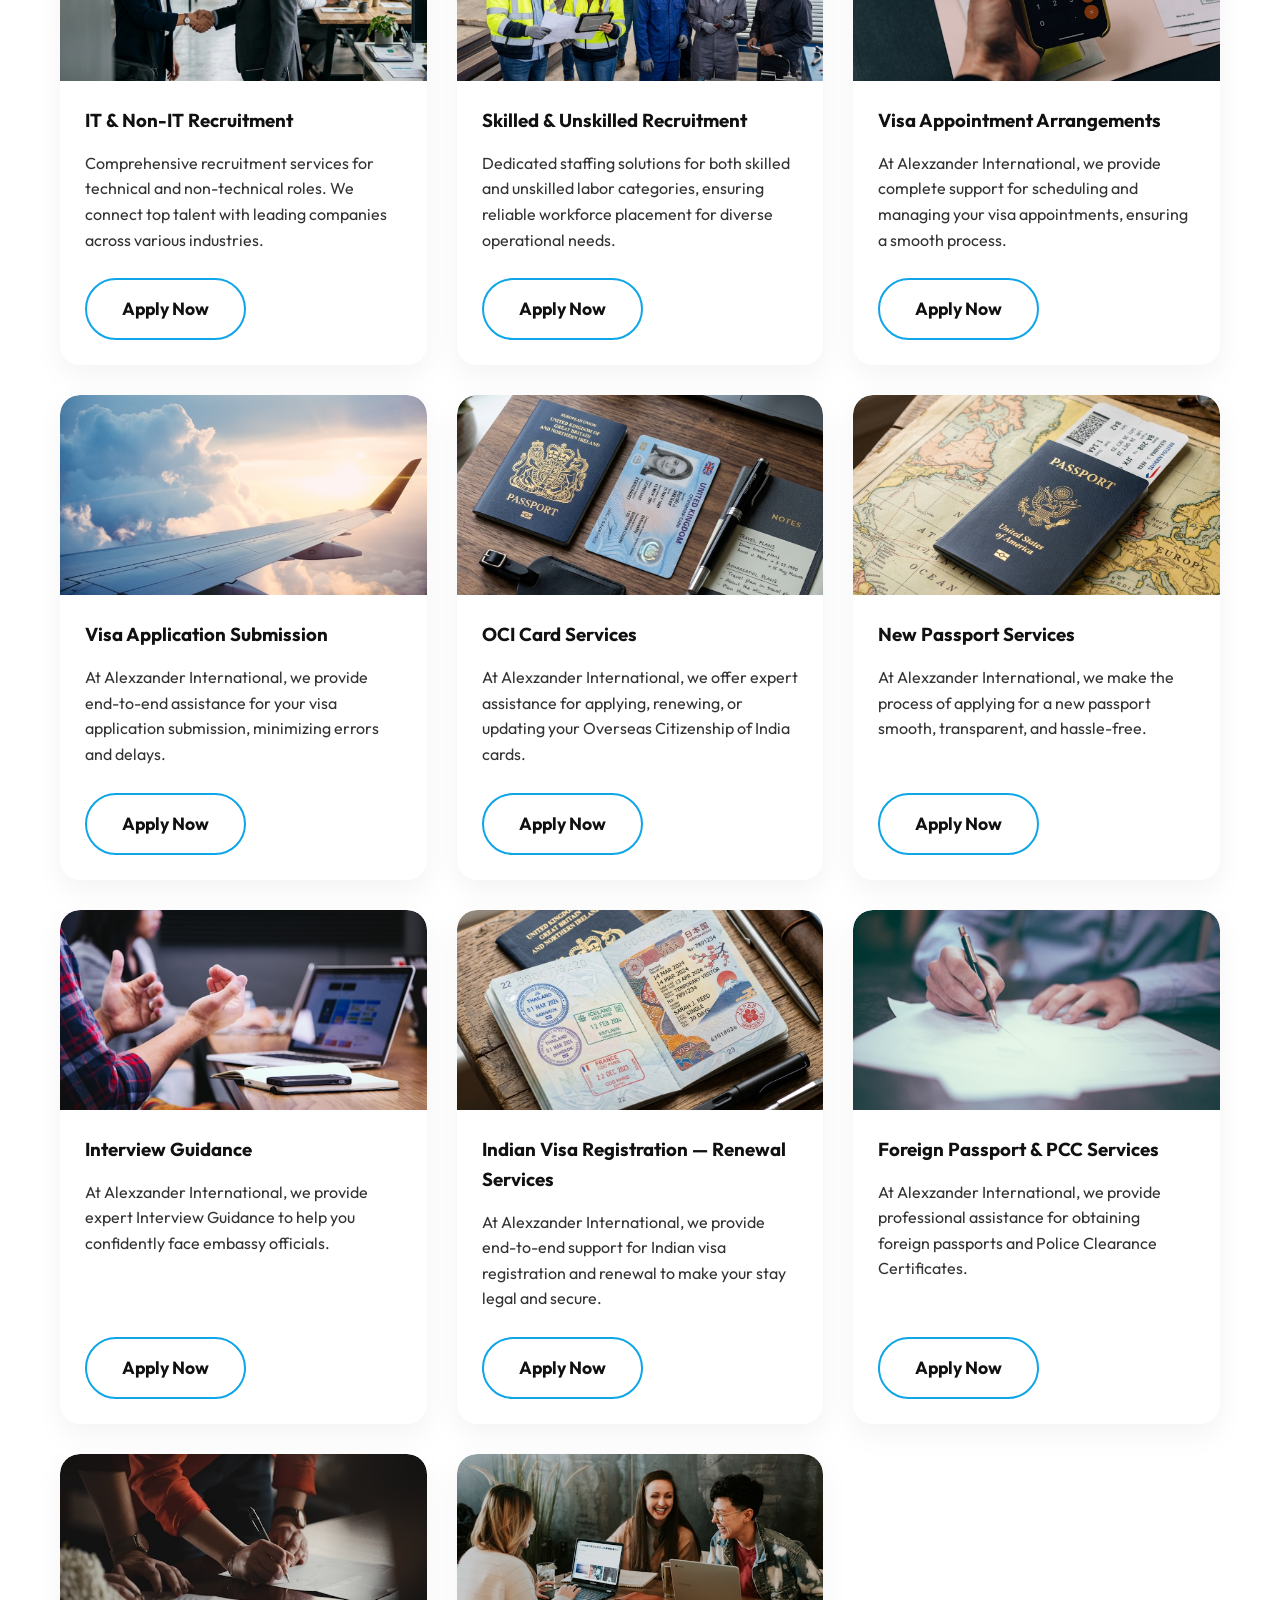
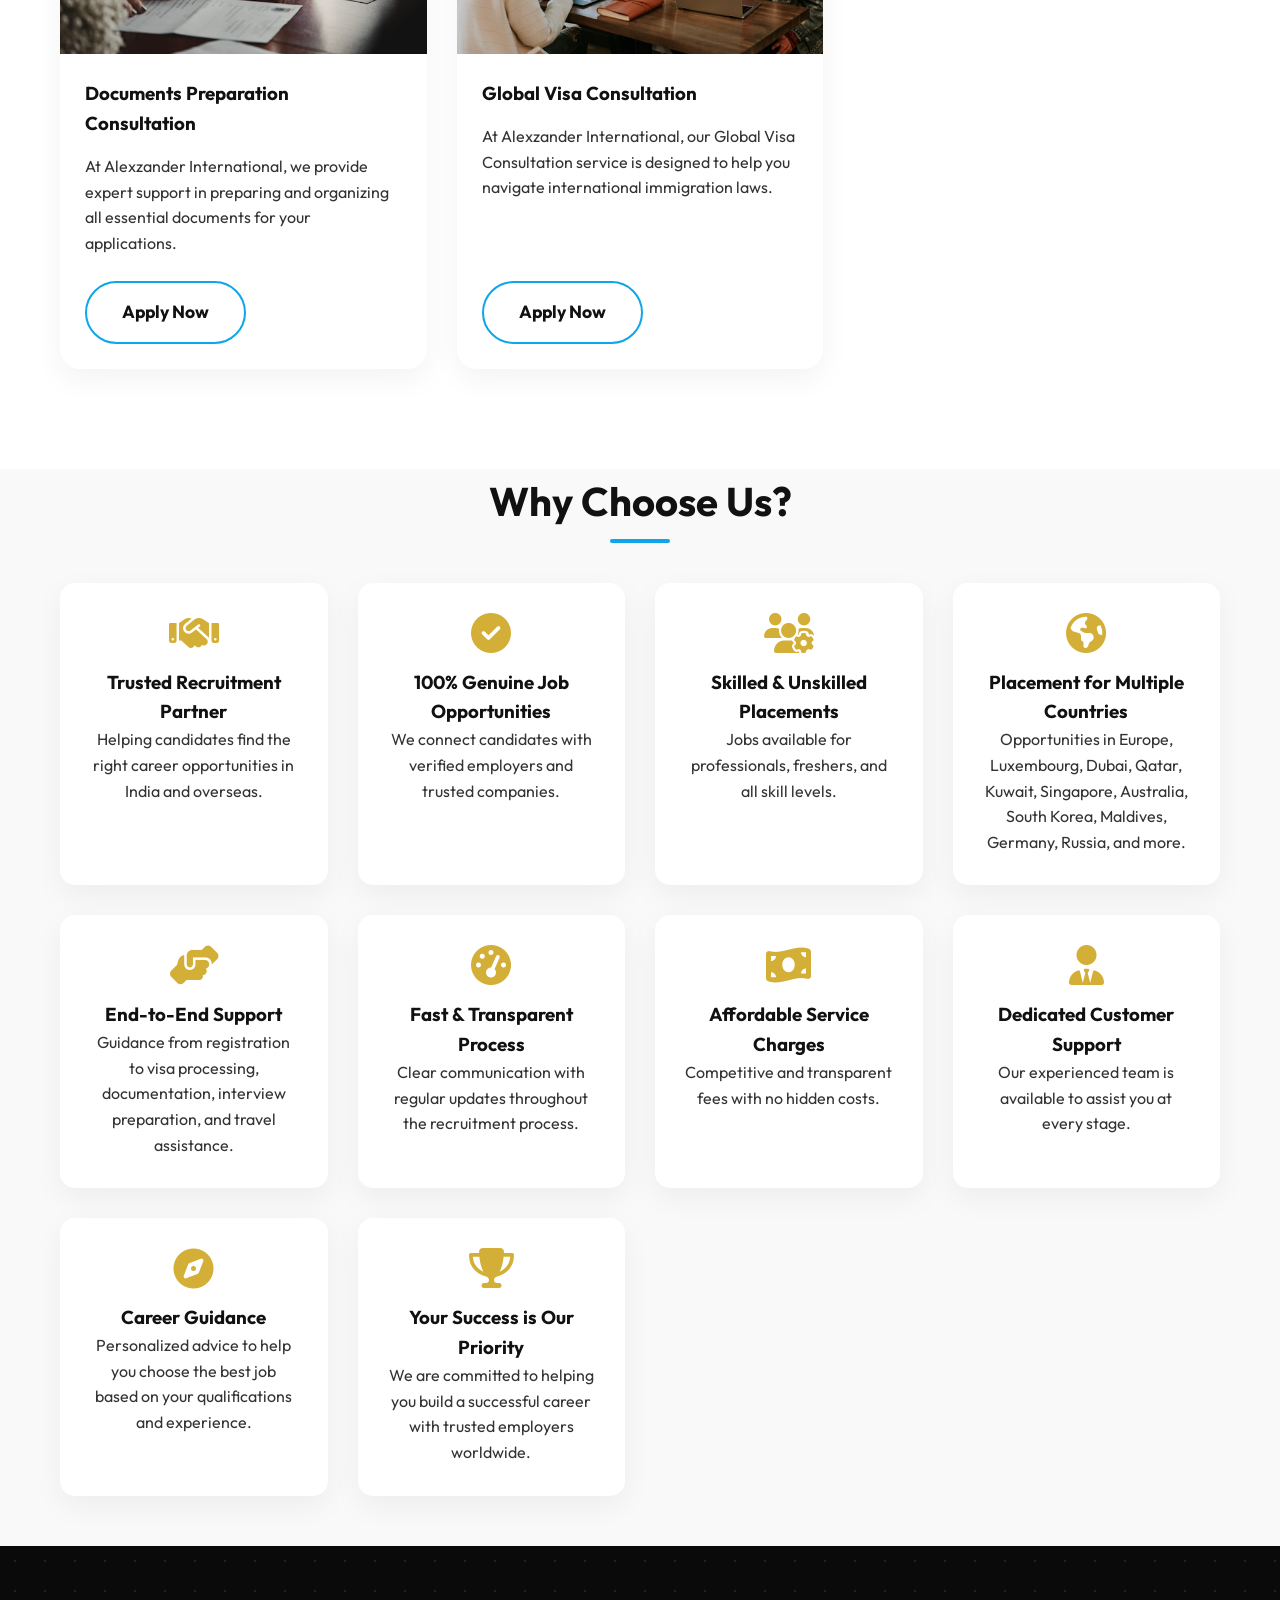
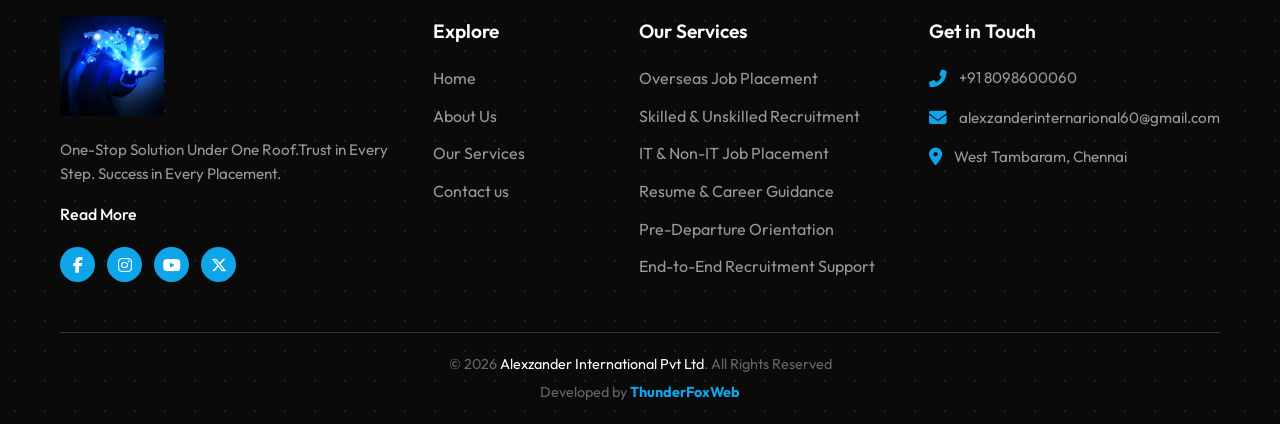
==== commit e1f34763: "refactor: update company address and location details from Albany, New York to Chennai" ====
--- a/index.html
+++ b/index.html
@@ -5,8 +5,8 @@
     <meta charset="UTF-8">
     <meta name="viewport" content="width=device-width, initial-scale=1.0">
     <title>Alexzander International Pvt Ltd - Home | Trusted Consultancy</title>
-    <meta name="description" content="Alexzander International LLC - Trusted travel, visa, and study abroad consultancy since 1999. Expert services in overseas job placement, recruitment, and more.">
-    <meta name="keywords" content="Alexzander International LLC, Alexzander International Pvt Ltd, recruitment agency Albany New York, overseas jobs, visa services, study abroad, travel consultancy">
+    <meta name="description" content="Alexzander International Pvt Ltd - Trusted travel, visa, and study abroad consultancy since 1999. Expert services in overseas job placement, recruitment, and more.">
+    <meta name="keywords" content="Alexzander International Pvt Ltd, Alexzandar International Pvt Ltd, recruitment agency Chennai, overseas jobs, visa services, study abroad, travel consultancy">
     <meta name="author" content="Alexzander International Pvt Ltd">
     <link rel="canonical" href="https://www.alexzanderinternational.com/">
     <meta property="og:title" content="Alexzander International Pvt Ltd">
@@ -18,18 +18,16 @@
     {
       "@context": "https://schema.org",
       "@type": "LocalBusiness",
-      "name": "ALEXZANDER INTERNATIONAL LLC",
-      "alternateName": "Alexzander International Pvt Ltd",
+      "name": "Alexzander International Pvt Ltd",
       "image": "https://www.alexzanderinternational.com/logo.jpeg",
       "url": "https://www.alexzanderinternational.com",
       "telephone": "+918098600060",
       "address": {
         "@type": "PostalAddress",
-        "streetAddress": "418 Broadway Ste N",
-        "addressLocality": "Albany",
-        "addressRegion": "New York",
-        "postalCode": "12207",
-        "addressCountry": "US"
+        "streetAddress": "No.21/3-J, Ayyasamy Street, West Tambaram",
+        "addressLocality": "Chennai",
+        "postalCode": "600045",
+        "addressCountry": "IN"
       }
     }
     </script>
@@ -61,7 +59,7 @@
                     </div>
                     <div class="top-contact-item">
                         <div class="icon-circle"><i class="fas fa-map-marker-alt"></i></div>
-                        Albany, New York 12207
+                        Chennai
                     </div>
                 </div>
                 <div class="top-social">
@@ -134,9 +132,9 @@
             <div class="about-content">
                 <div class="year-badge">Established in 1999</div>
                 <h2>Trusted Consultancy with Over Two Decades of Excellence</h2>
-                <p>Alexzander International LLC
-                    is a trusted recruitment and staffing consultancy established in 1999 and headquartered at 418 Broadway Ste N,
-                    Albany, New York 12207. With over two decades of experience in the recruitment industry, we are
+                <p>Alexzander International Pvt Ltd
+                    is a trusted recruitment and staffing consultancy established in 1999 and headquartered in Tambaram,
+                    Chennai, Tamil Nadu. With over two decades of experience in the recruitment industry, we are
                     committed to connecting talented job seekers with reputable employers across various sectors.</p>
                 <p>We specialize in both paid and unpaid placement services, offering customized recruitment
                     solutions for freshers as well as experienced professionals.</p>
@@ -508,7 +506,7 @@
                         <i class="fas fa-envelope"></i> alexzanderinternarional60@gmail.com
                     </div>
                     <div class="footer-contact-item">
-                        <i class="fas fa-map-marker-alt"></i> 418 Broadway Ste N, Albany, New York 12207
+                        <i class="fas fa-map-marker-alt"></i> West Tambaram, Chennai
                     </div>
                 </div>
             </div>
--- a/styles.css
+++ b/styles.css
@@ -569,7 +569,7 @@
 
 .footer-contact-item {
     display: flex;
-    align-items: flex-start;
+    align-items: center;
     gap: 12px;
     margin-bottom: 15px;
     color: #999;
@@ -579,8 +579,6 @@
 .footer-contact-item i {
     color: var(--secondary);
     font-size: 1.1rem;
-    margin-top: 3px;
-    flex-shrink: 0;
 }
 
 .footer-bottom {
